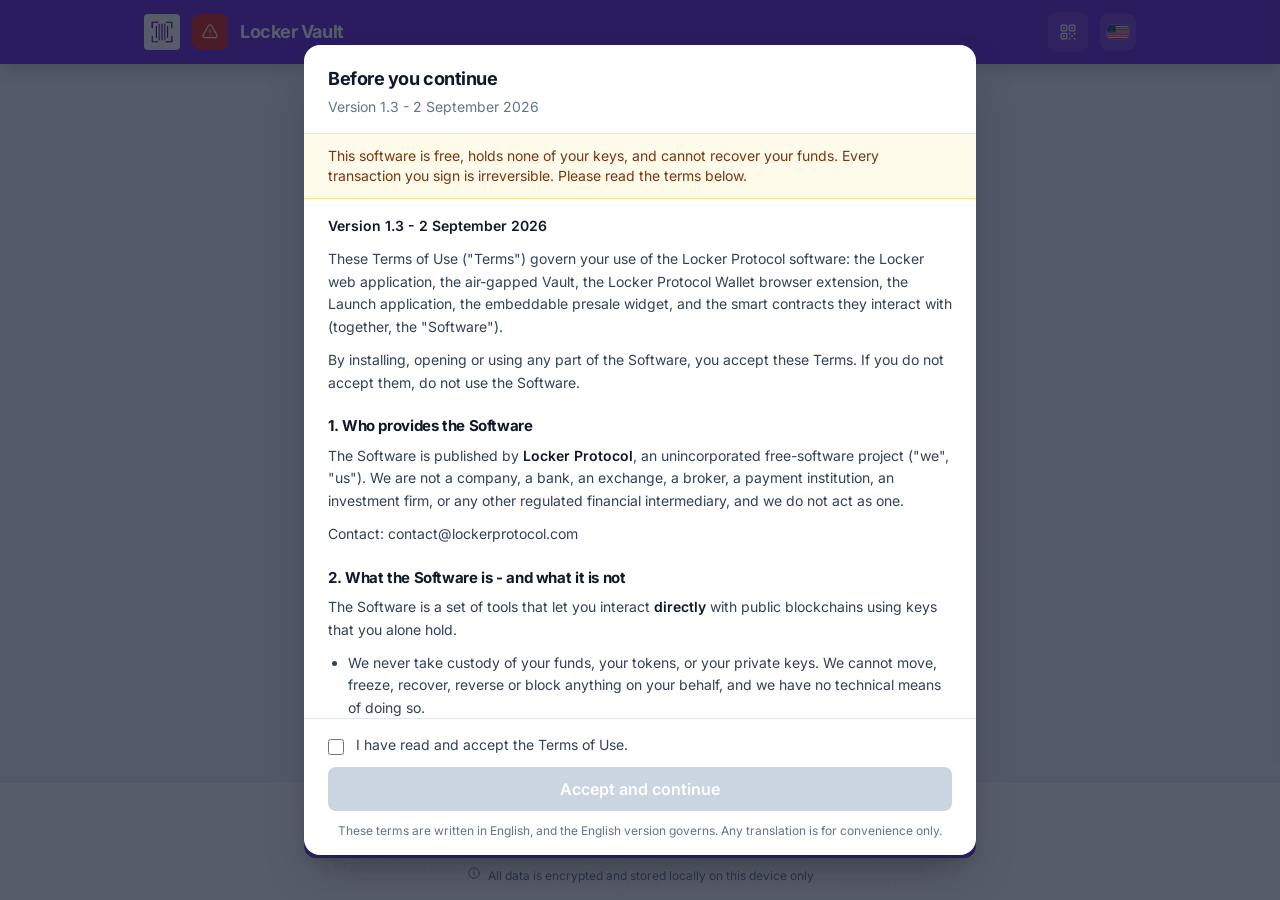
==== index.html @ 210c332b "deploy: PWA wallet air-gapped 2026-09-03 14:52:07" ====
<!doctype html>
<html lang="en">

<head>
  <meta charset="utf-8">
  <!-- Content-Security-Policy (M-12): for a key-holding offline signer the priority is preventing
       any injected/XSS script from exfiltrating secrets. connect-src 'self' blocks all off-origin
       fetch/XHR/WebSocket beaconing; default-src 'self' blocks external script/resource loads.
       ('unsafe-inline' scripts are still permitted for the bundled inline bootstrap shim; tighten
       to nonces/hashes when that shim is externalised.)
       TODO(security): remove 'unsafe-inline' from script-src by externalising the bootstrap shim
       below (window.global/process) and serving a per-build nonce or hash. Residual risk is low
       because connect-src 'self' blocks exfiltration and there is no attacker-controlled innerHTML
       sink; not tightened now to avoid breaking the inline bootstrap. -->
  <meta http-equiv="Content-Security-Policy" content="default-src 'self'; connect-src 'self'; img-src 'self' data:; style-src 'self' 'unsafe-inline'; script-src 'self' 'unsafe-inline'; font-src 'self' data:; object-src 'none'; base-uri 'self'; form-action 'self'; frame-ancestors 'none'">
  <title>Locker Vault - Wallet air-gap ERC-20 | Locker Protocol</title>
  <base href="/">
  <meta name="viewport" content="width=device-width, initial-scale=1">
  <meta name="description" content="Wallet ERC-20 air-gap vault. Sign transactions offline with hardware-grade security. 100% free and open-source PWA. No internet required.">
  <meta name="keywords" content="Locker Protocol, air-gapped wallet, offline signing, PWA, crypto wallet, cold storage, hardware security, open-source, DeFi, Ethereum">
  <meta name="author" content="Locker Protocol">
  <meta name="robots" content="index, follow">
  <link rel="canonical" href="https://lockerprotocol.com/vault">
  <link rel="icon" type="image/x-icon" href="favicon.ico">
  <link rel="manifest" href="manifest.webmanifest">
  <link rel="apple-touch-icon" href="assets/icons/apple-touch-icon.png">
  <meta name="theme-color" content="#7c3aed">
  <meta name="apple-mobile-web-app-capable" content="yes">
  <meta name="apple-mobile-web-app-status-bar-style" content="black-translucent">
  <meta name="apple-mobile-web-app-title" content="Locker Vault">

  <!-- Open Graph / Facebook / Discord / Telegram -->
  <meta property="og:type" content="website">
  <meta property="og:site_name" content="ERC-20 Locker Protocol">
  <meta property="og:title" content="Locker Vault - Wallet air-gap ERC-20 | Locker Protocol">
  <meta property="og:description" content="Sign transactions offline with hardware-grade security. 100% free and open-source air-gapped wallet PWA. No app store needed.">
  <meta property="og:url" content="https://lockerprotocol.com/vault">
  <meta property="og:image" content="https://lockerprotocol.com/vault/assets/image/og-cover.png">
  <meta property="og:image:width" content="1200">
  <meta property="og:image:height" content="630">
  <meta property="og:image:alt" content="Locker Vault - Wallet air-gap ERC-20 | Locker Protocol">
  <meta property="og:locale" content="en_US">

  <!-- Twitter Card -->
  <meta name="twitter:card" content="summary_large_image">
  <meta name="twitter:title" content="Locker Vault - Wallet air-gap ERC-20 | Locker Protocol">
  <meta name="twitter:description" content="Sign transactions offline with hardware-grade security. 100% free and open-source air-gapped wallet PWA. No app store needed.">
  <meta name="twitter:image" content="https://lockerprotocol.com/vault/assets/image/og-cover.png">
  <meta name="twitter:image:alt" content="Locker Vault - Wallet air-gap ERC-20 | Locker Protocol">

  <!-- Structured Data: WebSite (tells Google the site name instead of showing domain) -->
  <script type="application/ld+json">
  {
    "@context": "https://schema.org",
    "@type": "WebSite",
    "name": "ERC-20 Locker Protocol",
    "alternateName": ["Locker Protocol", "Locker", "LockerProtocol"],
    "url": "https://lockerprotocol.com/vault",
    "description": "Wallet ERC-20 air-gap vault. Sign transactions offline with hardware-grade security.",
    "publisher": {
      "@type": "Organization",
      "name": "Locker Protocol",
      "url": "https://lockerprotocol.com/",
      "logo": {
        "@type": "ImageObject",
        "url": "https://lockerprotocol.com/vault/assets/icons/icon-512x512.png"
      }
    }
  }
  </script>

  <style>
    /* Global Splash Screen Pre-Loader CSS */
    .global-splash-screen {
      position: fixed; inset: 0; background: #ffffff;
      display: flex; flex-direction: column; align-items: center; justify-content: center; z-index: 99999;
    }
    .splash-spinner-container {
      position: relative; width: 120px; height: 120px; display: flex; align-items: center; justify-content: center;
    }
    .splash-logo {
      width: 60px; height: auto; position: absolute; z-index: 10;
    }
    .splash-ring {
      position: absolute; width: 100%; height: 100%; border-radius: 50%;
      border: 4px solid #f3f4f6; border-top-color: #7c3aed; border-right-color: #3b82f6;
      animation: variable-spin 2.5s cubic-bezier(0.68, -0.15, 0.265, 1.15) infinite;
    }
    @keyframes variable-spin {
      0% { transform: rotate(0deg); }
      50% { transform: rotate(360deg); animation-timing-function: cubic-bezier(0.25, 0.1, 0.25, 1); }
      100% { transform: rotate(720deg); }
    }
  </style>
<link rel="stylesheet" href="styles-RMABT56U.css"><link rel="modulepreload" href="chunk-TJECETNS.js"><link rel="modulepreload" href="chunk-5MPHXADD.js"><link rel="modulepreload" href="chunk-ZEHXKRI4.js"></head>

<body>
  <script>
    window.global = window;
    window.process = { env: { DEBUG: undefined }, browser: true, version: '' };
  </script>
  <app-root>
    <div class="global-splash-screen" aria-label="Loading Application">
      <div class="splash-spinner-container">
        <!-- Spinning Ring -->
        <div class="splash-ring"></div>
        <!-- Static Logo Center (inline SVG: no request, renders regardless of <base href="/">
             while the app is served under /vault/ - an <img src> here 404s and left a blank splash) -->
        <svg class="splash-logo" xmlns="http://www.w3.org/2000/svg" viewBox="0 0 100 100" aria-label="Locker Logo">
          <path d="M 35 15 H 15 V 35 M 65 15 H 85 V 35 M 35 85 H 15 V 65 M 65 85 H 85 V 65" fill="none" stroke="#1E293B" stroke-width="4" stroke-linecap="round" stroke-linejoin="round"/>
          <path d="M 35 15 H 15 V 35 M 65 15" fill="none" stroke="#9900CC" stroke-width="4" stroke-linecap="round" stroke-linejoin="round"/>
          <path d="M 65 85 H 85 V 65" fill="none" stroke="#9900CC" stroke-width="4" stroke-linecap="round" stroke-linejoin="round"/>
          <path d="M 30 30 V 69" fill="none" stroke="#1E293B" stroke-width="4" stroke-linecap="round"/>
          <path d="M 40 22 V 78" fill="none" stroke="#9900CC" stroke-width="4" stroke-linecap="round"/>
          <path d="M 50 22 V 78" fill="none" stroke="#1E293B" stroke-width="4" stroke-linecap="round"/>
          <path d="M 60 22 V 78" fill="none" stroke="#9900CC" stroke-width="4" stroke-linecap="round"/>
          <path d="M 70 30 V 69" fill="none" stroke="#1E293B" stroke-width="4" stroke-linecap="round"/>
        </svg>
      </div>
    </div>
  </app-root>
  <noscript>Please enable JavaScript to continue using this application.</noscript>
<script src="polyfills-LYREBB6B.js" type="module"></script><script src="main-ZJTQPQLU.js" type="module"></script></body>

</html>
---- styles-RMABT56U.css ----
@font-face{font-family:Inter;font-style:normal;font-display:swap;font-weight:400;src:url("./media/inter-cyrillic-ext-400-normal-6VZLC4H3.woff2") format("woff2"),url("./media/inter-cyrillic-ext-400-normal-FIY4AS7B.woff") format("woff");unicode-range:U+0460-052F,U+1C80-1C8A,U+20B4,U+2DE0-2DFF,U+A640-A69F,U+FE2E-FE2F}@font-face{font-family:Inter;font-style:normal;font-display:swap;font-weight:400;src:url("./media/inter-cyrillic-400-normal-G4TQJ72A.woff2") format("woff2"),url("./media/inter-cyrillic-400-normal-U23O635P.woff") format("woff");unicode-range:U+0301,U+0400-045F,U+0490-0491,U+04B0-04B1,U+2116}@font-face{font-family:Inter;font-style:normal;font-display:swap;font-weight:400;src:url("./media/inter-greek-ext-400-normal-JTQ56XIH.woff2") format("woff2"),url("./media/inter-greek-ext-400-normal-RDW6D2QK.woff") format("woff");unicode-range:U+1F00-1FFF}@font-face{font-family:Inter;font-style:normal;font-display:swap;font-weight:400;src:url("./media/inter-greek-400-normal-24BA4PDP.woff2") format("woff2"),url("./media/inter-greek-400-normal-ZRMMCGZA.woff") format("woff");unicode-range:U+0370-0377,U+037A-037F,U+0384-038A,U+038C,U+038E-03A1,U+03A3-03FF}@font-face{font-family:Inter;font-style:normal;font-display:swap;font-weight:400;src:url("./media/inter-vietnamese-400-normal-3ZH4IT4J.woff2") format("woff2"),url("./media/inter-vietnamese-400-normal-VHOS7L4B.woff") format("woff");unicode-range:U+0102-0103,U+0110-0111,U+0128-0129,U+0168-0169,U+01A0-01A1,U+01AF-01B0,U+0300-0301,U+0303-0304,U+0308-0309,U+0323,U+0329,U+1EA0-1EF9,U+20AB}@font-face{font-family:Inter;font-style:normal;font-display:swap;font-weight:400;src:url("./media/inter-latin-ext-400-normal-GKRFIQRI.woff2") format("woff2"),url("./media/inter-latin-ext-400-normal-J3OKVTXA.woff") format("woff");unicode-range:U+0100-02BA,U+02BD-02C5,U+02C7-02CC,U+02CE-02D7,U+02DD-02FF,U+0304,U+0308,U+0329,U+1D00-1DBF,U+1E00-1E9F,U+1EF2-1EFF,U+2020,U+20A0-20AB,U+20AD-20C0,U+2113,U+2C60-2C7F,U+A720-A7FF}@font-face{font-family:Inter;font-style:normal;font-display:swap;font-weight:400;src:url("./media/inter-latin-400-normal-55WT6UWF.woff2") format("woff2"),url("./media/inter-latin-400-normal-FR5HOXA4.woff") format("woff");unicode-range:U+0000-00FF,U+0131,U+0152-0153,U+02BB-02BC,U+02C6,U+02DA,U+02DC,U+0304,U+0308,U+0329,U+2000-206F,U+20AC,U+2122,U+2191,U+2193,U+2212,U+2215,U+FEFF,U+FFFD}@font-face{font-family:Inter;font-style:normal;font-display:swap;font-weight:500;src:url("./media/inter-cyrillic-ext-500-normal-7YGZWFHX.woff2") format("woff2"),url("./media/inter-cyrillic-ext-500-normal-LJV3DWSQ.woff") format("woff");unicode-range:U+0460-052F,U+1C80-1C8A,U+20B4,U+2DE0-2DFF,U+A640-A69F,U+FE2E-FE2F}@font-face{font-family:Inter;font-style:normal;font-display:swap;font-weight:500;src:url("./media/inter-cyrillic-500-normal-PQK3XKF6.woff2") format("woff2"),url("./media/inter-cyrillic-500-normal-XH4MSKNN.woff") format("woff");unicode-range:U+0301,U+0400-045F,U+0490-0491,U+04B0-04B1,U+2116}@font-face{font-family:Inter;font-style:normal;font-display:swap;font-weight:500;src:url("./media/inter-greek-ext-500-normal-ZPKR4LNJ.woff2") format("woff2"),url("./media/inter-greek-ext-500-normal-PJFKOJVL.woff") format("woff");unicode-range:U+1F00-1FFF}@font-face{font-family:Inter;font-style:normal;font-display:swap;font-weight:500;src:url("./media/inter-greek-500-normal-6QPUHW6Z.woff2") format("woff2"),url("./media/inter-greek-500-normal-3GRTEB6X.woff") format("woff");unicode-range:U+0370-0377,U+037A-037F,U+0384-038A,U+038C,U+038E-03A1,U+03A3-03FF}@font-face{font-family:Inter;font-style:normal;font-display:swap;font-weight:500;src:url("./media/inter-vietnamese-500-normal-PQFGSX3P.woff2") format("woff2"),url("./media/inter-vietnamese-500-normal-UOTTXFJL.woff") format("woff");unicode-range:U+0102-0103,U+0110-0111,U+0128-0129,U+0168-0169,U+01A0-01A1,U+01AF-01B0,U+0300-0301,U+0303-0304,U+0308-0309,U+0323,U+0329,U+1EA0-1EF9,U+20AB}@font-face{font-family:Inter;font-style:normal;font-display:swap;font-weight:500;src:url("./media/inter-latin-ext-500-normal-3G2JDXWM.woff2") format("woff2"),url("./media/inter-latin-ext-500-normal-UGNIJJWL.woff") format("woff");unicode-range:U+0100-02BA,U+02BD-02C5,U+02C7-02CC,U+02CE-02D7,U+02DD-02FF,U+0304,U+0308,U+0329,U+1D00-1DBF,U+1E00-1E9F,U+1EF2-1EFF,U+2020,U+20A0-20AB,U+20AD-20C0,U+2113,U+2C60-2C7F,U+A720-A7FF}@font-face{font-family:Inter;font-style:normal;font-display:swap;font-weight:500;src:url("./media/inter-latin-500-normal-W62DVTXI.woff2") format("woff2"),url("./media/inter-latin-500-normal-ZNGIZ2YB.woff") format("woff");unicode-range:U+0000-00FF,U+0131,U+0152-0153,U+02BB-02BC,U+02C6,U+02DA,U+02DC,U+0304,U+0308,U+0329,U+2000-206F,U+20AC,U+2122,U+2191,U+2193,U+2212,U+2215,U+FEFF,U+FFFD}@font-face{font-family:Inter;font-style:normal;font-display:swap;font-weight:600;src:url("./media/inter-cyrillic-ext-600-normal-66Z4CWZK.woff2") format("woff2"),url("./media/inter-cyrillic-ext-600-normal-5S66ZLPP.woff") format("woff");unicode-range:U+0460-052F,U+1C80-1C8A,U+20B4,U+2DE0-2DFF,U+A640-A69F,U+FE2E-FE2F}@font-face{font-family:Inter;font-style:normal;font-display:swap;font-weight:600;src:url("./media/inter-cyrillic-600-normal-F5BISKXR.woff2") format("woff2"),url("./media/inter-cyrillic-600-normal-YOMHVXBS.woff") format("woff");unicode-range:U+0301,U+0400-045F,U+0490-0491,U+04B0-04B1,U+2116}@font-face{font-family:Inter;font-style:normal;font-display:swap;font-weight:600;src:url("./media/inter-greek-ext-600-normal-D4Z5GF6D.woff2") format("woff2"),url("./media/inter-greek-ext-600-normal-BCNJL3T4.woff") format("woff");unicode-range:U+1F00-1FFF}@font-face{font-family:Inter;font-style:normal;font-display:swap;font-weight:600;src:url("./media/inter-greek-600-normal-ZRJSSN4C.woff2") format("woff2"),url("./media/inter-greek-600-normal-J3AMDQNF.woff") format("woff");unicode-range:U+0370-0377,U+037A-037F,U+0384-038A,U+038C,U+038E-03A1,U+03A3-03FF}@font-face{font-family:Inter;font-style:normal;font-display:swap;font-weight:600;src:url("./media/inter-vietnamese-600-normal-TVIYLGI7.woff2") format("woff2"),url("./media/inter-vietnamese-600-normal-YXHD7S3I.woff") format("woff");unicode-range:U+0102-0103,U+0110-0111,U+0128-0129,U+0168-0169,U+01A0-01A1,U+01AF-01B0,U+0300-0301,U+0303-0304,U+0308-0309,U+0323,U+0329,U+1EA0-1EF9,U+20AB}@font-face{font-family:Inter;font-style:normal;font-display:swap;font-weight:600;src:url("./media/inter-latin-ext-600-normal-HCYHLWH6.woff2") format("woff2"),url("./media/inter-latin-ext-600-normal-JH5KI6RD.woff") format("woff");unicode-range:U+0100-02BA,U+02BD-02C5,U+02C7-02CC,U+02CE-02D7,U+02DD-02FF,U+0304,U+0308,U+0329,U+1D00-1DBF,U+1E00-1E9F,U+1EF2-1EFF,U+2020,U+20A0-20AB,U+20AD-20C0,U+2113,U+2C60-2C7F,U+A720-A7FF}@font-face{font-family:Inter;font-style:normal;font-display:swap;font-weight:600;src:url("./media/inter-latin-600-normal-R6Y2SZCR.woff2") format("woff2"),url("./media/inter-latin-600-normal-ZYHV6QZT.woff") format("woff");unicode-range:U+0000-00FF,U+0131,U+0152-0153,U+02BB-02BC,U+02C6,U+02DA,U+02DC,U+0304,U+0308,U+0329,U+2000-206F,U+20AC,U+2122,U+2191,U+2193,U+2212,U+2215,U+FEFF,U+FFFD}@font-face{font-family:Inter;font-style:normal;font-display:swap;font-weight:700;src:url("./media/inter-cyrillic-ext-700-normal-OS2RNUST.woff2") format("woff2"),url("./media/inter-cyrillic-ext-700-normal-JNACFJVQ.woff") format("woff");unicode-range:U+0460-052F,U+1C80-1C8A,U+20B4,U+2DE0-2DFF,U+A640-A69F,U+FE2E-FE2F}@font-face{font-family:Inter;font-style:normal;font-display:swap;font-weight:700;src:url("./media/inter-cyrillic-700-normal-5HS3FXHB.woff2") format("woff2"),url("./media/inter-cyrillic-700-normal-SPV2HQ4Q.woff") format("woff");unicode-range:U+0301,U+0400-045F,U+0490-0491,U+04B0-04B1,U+2116}@font-face{font-family:Inter;font-style:normal;font-display:swap;font-weight:700;src:url("./media/inter-greek-ext-700-normal-QJ6NMGCB.woff2") format("woff2"),url("./media/inter-greek-ext-700-normal-GHYQOXL3.woff") format("woff");unicode-range:U+1F00-1FFF}@font-face{font-family:Inter;font-style:normal;font-display:swap;font-weight:700;src:url("./media/inter-greek-700-normal-S7YO524B.woff2") format("woff2"),url("./media/inter-greek-700-normal-L3DMOWHF.woff") format("woff");unicode-range:U+0370-0377,U+037A-037F,U+0384-038A,U+038C,U+038E-03A1,U+03A3-03FF}@font-face{font-family:Inter;font-style:normal;font-display:swap;font-weight:700;src:url("./media/inter-vietnamese-700-normal-7LYSQCP6.woff2") format("woff2"),url("./media/inter-vietnamese-700-normal-XRULDGKE.woff") format("woff");unicode-range:U+0102-0103,U+0110-0111,U+0128-0129,U+0168-0169,U+01A0-01A1,U+01AF-01B0,U+0300-0301,U+0303-0304,U+0308-0309,U+0323,U+0329,U+1EA0-1EF9,U+20AB}@font-face{font-family:Inter;font-style:normal;font-display:swap;font-weight:700;src:url("./media/inter-latin-ext-700-normal-WY62UGW6.woff2") format("woff2"),url("./media/inter-latin-ext-700-normal-SNJUWUAD.woff") format("woff");unicode-range:U+0100-02BA,U+02BD-02C5,U+02C7-02CC,U+02CE-02D7,U+02DD-02FF,U+0304,U+0308,U+0329,U+1D00-1DBF,U+1E00-1E9F,U+1EF2-1EFF,U+2020,U+20A0-20AB,U+20AD-20C0,U+2113,U+2C60-2C7F,U+A720-A7FF}@font-face{font-family:Inter;font-style:normal;font-display:swap;font-weight:700;src:url("./media/inter-latin-700-normal-SU5XVJMF.woff2") format("woff2"),url("./media/inter-latin-700-normal-TQQ5JXGD.woff") format("woff");unicode-range:U+0000-00FF,U+0131,U+0152-0153,U+02BB-02BC,U+02C6,U+02DA,U+02DC,U+0304,U+0308,U+0329,U+2000-206F,U+20AC,U+2122,U+2191,U+2193,U+2212,U+2215,U+FEFF,U+FFFD}*,:before,:after{--tw-border-spacing-x: 0;--tw-border-spacing-y: 0;--tw-translate-x: 0;--tw-translate-y: 0;--tw-rotate: 0;--tw-skew-x: 0;--tw-skew-y: 0;--tw-scale-x: 1;--tw-scale-y: 1;--tw-pan-x: ;--tw-pan-y: ;--tw-pinch-zoom: ;--tw-scroll-snap-strictness: proximity;--tw-gradient-from-position: ;--tw-gradient-via-position: ;--tw-gradient-to-position: ;--tw-ordinal: ;--tw-slashed-zero: ;--tw-numeric-figure: ;--tw-numeric-spacing: ;--tw-numeric-fraction: ;--tw-ring-inset: ;--tw-ring-offset-width: 0px;--tw-ring-offset-color: #fff;--tw-ring-color: rgb(59 130 246 / .5);--tw-ring-offset-shadow: 0 0 #0000;--tw-ring-shadow: 0 0 #0000;--tw-shadow: 0 0 #0000;--tw-shadow-colored: 0 0 #0000;--tw-blur: ;--tw-brightness: ;--tw-contrast: ;--tw-grayscale: ;--tw-hue-rotate: ;--tw-invert: ;--tw-saturate: ;--tw-sepia: ;--tw-drop-shadow: ;--tw-backdrop-blur: ;--tw-backdrop-brightness: ;--tw-backdrop-contrast: ;--tw-backdrop-grayscale: ;--tw-backdrop-hue-rotate: ;--tw-backdrop-invert: ;--tw-backdrop-opacity: ;--tw-backdrop-saturate: ;--tw-backdrop-sepia: ;--tw-contain-size: ;--tw-contain-layout: ;--tw-contain-paint: ;--tw-contain-style: }::backdrop{--tw-border-spacing-x: 0;--tw-border-spacing-y: 0;--tw-translate-x: 0;--tw-translate-y: 0;--tw-rotate: 0;--tw-skew-x: 0;--tw-skew-y: 0;--tw-scale-x: 1;--tw-scale-y: 1;--tw-pan-x: ;--tw-pan-y: ;--tw-pinch-zoom: ;--tw-scroll-snap-strictness: proximity;--tw-gradient-from-position: ;--tw-gradient-via-position: ;--tw-gradient-to-position: ;--tw-ordinal: ;--tw-slashed-zero: ;--tw-numeric-figure: ;--tw-numeric-spacing: ;--tw-numeric-fraction: ;--tw-ring-inset: ;--tw-ring-offset-width: 0px;--tw-ring-offset-color: #fff;--tw-ring-color: rgb(59 130 246 / .5);--tw-ring-offset-shadow: 0 0 #0000;--tw-ring-shadow: 0 0 #0000;--tw-shadow: 0 0 #0000;--tw-shadow-colored: 0 0 #0000;--tw-blur: ;--tw-brightness: ;--tw-contrast: ;--tw-grayscale: ;--tw-hue-rotate: ;--tw-invert: ;--tw-saturate: ;--tw-sepia: ;--tw-drop-shadow: ;--tw-backdrop-blur: ;--tw-backdrop-brightness: ;--tw-backdrop-contrast: ;--tw-backdrop-grayscale: ;--tw-backdrop-hue-rotate: ;--tw-backdrop-invert: ;--tw-backdrop-opacity: ;--tw-backdrop-saturate: ;--tw-backdrop-sepia: ;--tw-contain-size: ;--tw-contain-layout: ;--tw-contain-paint: ;--tw-contain-style: }*,:before,:after{box-sizing:border-box;border-width:0;border-style:solid;border-color:#e2e8f0}:before,:after{--tw-content: ""}html,:host{line-height:1.5;-webkit-text-size-adjust:100%;-moz-tab-size:4;tab-size:4;font-family:Inter,system-ui,sans-serif;font-feature-settings:normal;font-variation-settings:normal;-webkit-tap-highlight-color:transparent}body{margin:0;line-height:inherit}hr{height:0;color:inherit;border-top-width:1px}abbr:where([title]){text-decoration:underline dotted}h1,h2,h3,h4,h5,h6{font-size:inherit;font-weight:inherit}a{color:inherit;text-decoration:inherit}b,strong{font-weight:bolder}code,kbd,samp,pre{font-family:ui-monospace,SFMono-Regular,Menlo,Monaco,Consolas,Liberation Mono,Courier New,monospace;font-feature-settings:normal;font-variation-settings:normal;font-size:1em}small{font-size:80%}sub,sup{font-size:75%;line-height:0;position:relative;vertical-align:baseline}sub{bottom:-.25em}sup{top:-.5em}table{text-indent:0;border-color:inherit;border-collapse:collapse}button,input,optgroup,select,textarea{font-family:inherit;font-feature-settings:inherit;font-variation-settings:inherit;font-size:100%;font-weight:inherit;line-height:inherit;letter-spacing:inherit;color:inherit;margin:0;padding:0}button,select{text-transform:none}button,input:where([type=button]),input:where([type=reset]),input:where([type=submit]){-webkit-appearance:button;background-color:transparent;background-image:none}:-moz-focusring{outline:auto}:-moz-ui-invalid{box-shadow:none}progress{vertical-align:baseline}::-webkit-inner-spin-button,::-webkit-outer-spin-button{height:auto}[type=search]{-webkit-appearance:textfield;outline-offset:-2px}::-webkit-search-decoration{-webkit-appearance:none}::-webkit-file-upload-button{-webkit-appearance:button;font:inherit}summary{display:list-item}blockquote,dl,dd,h1,h2,h3,h4,h5,h6,hr,figure,p,pre{margin:0}fieldset{margin:0;padding:0}legend{padding:0}ol,ul,menu{list-style:none;margin:0;padding:0}dialog{padding:0}textarea{resize:vertical}input::placeholder,textarea::placeholder{opacity:1;color:#94a3b8}button,[role=button]{cursor:pointer}:disabled{cursor:default}img,svg,video,canvas,audio,iframe,embed,object{display:block;vertical-align:middle}img,video{max-width:100%;height:auto}[hidden]:where(:not([hidden=until-found])){display:none}html,body{font-family:"Inter",ui-sans-serif,system-ui,sans-serif,Apple Color Emoji,Segoe UI Emoji,Segoe UI Symbol,Noto Color Emoji;background:#f5f3ff;color:#000;-webkit-font-smoothing:antialiased;-moz-osx-font-smoothing:grayscale;min-height:100vh;min-height:100dvh;margin:0;padding:0;overscroll-behavior-y:none;overflow-x:hidden}.app-shell-height{height:100vh;height:100dvh}app-root,app-root>*:not(app-toast-container):not(app-network-warning-banner){display:block;width:100%;background:transparent}h1,h2,h3,h4,h5,h6{font-weight:600;letter-spacing:-.025em;--tw-text-opacity: 1;color:rgb(0 0 0 / var(--tw-text-opacity, 1))}.container{width:100%}@media (min-width: 640px){.container{max-width:640px}}@media (min-width: 768px){.container{max-width:768px}}@media (min-width: 1024px){.container{max-width:1024px}}@media (min-width: 1280px){.container{max-width:1280px}}@media (min-width: 1536px){.container{max-width:1536px}}.card{border-radius:.5rem;border-width:2px;--tw-border-opacity: 1;border-color:rgb(203 213 225 / var(--tw-border-opacity, 1));--tw-bg-opacity: 1;background-color:rgb(255 255 255 / var(--tw-bg-opacity, 1));transition-property:color,background-color,border-color,text-decoration-color,fill,stroke;transition-timing-function:cubic-bezier(.4,0,.2,1);transition-duration:.2s}.card:hover{--tw-border-opacity: 1;border-color:rgb(96 165 250 / var(--tw-border-opacity, 1))}.sr-only{position:absolute;width:1px;height:1px;padding:0;margin:-1px;overflow:hidden;clip:rect(0,0,0,0);white-space:nowrap;border-width:0}.pointer-events-none{pointer-events:none}.visible{visibility:visible}.invisible{visibility:hidden}.collapse{visibility:collapse}.static{position:static}.fixed{position:fixed}.absolute{position:absolute}.relative{position:relative}.inset-0{inset:0}.-top-12{top:-3rem}.bottom-0{bottom:0}.bottom-24{bottom:6rem}.bottom-6{bottom:1.5rem}.left-0{left:0}.left-1\/2{left:50%}.left-4{left:1rem}.right-0{right:0}.right-3{right:.75rem}.right-4{right:1rem}.right-6{right:1.5rem}.top-0{top:0}.top-1\/2{top:50%}.top-14{top:3.5rem}.top-4{top:1rem}.top-full{top:100%}.isolate{isolation:isolate}.z-10{z-index:10}.z-40{z-index:40}.z-50{z-index:50}.z-\[100\]{z-index:100}.z-\[110\]{z-index:110}.col-span-2{grid-column:span 2 / span 2}.-mx-3{margin-left:-.75rem;margin-right:-.75rem}.mx-1{margin-left:.25rem;margin-right:.25rem}.mx-4{margin-left:1rem;margin-right:1rem}.mx-auto{margin-left:auto;margin-right:auto}.my-0\.5{margin-top:.125rem;margin-bottom:.125rem}.-mb-3{margin-bottom:-.75rem}.mb-1{margin-bottom:.25rem}.mb-10{margin-bottom:2.5rem}.mb-2{margin-bottom:.5rem}.mb-3{margin-bottom:.75rem}.mb-4{margin-bottom:1rem}.mb-5{margin-bottom:1.25rem}.mb-6{margin-bottom:1.5rem}.mb-7{margin-bottom:1.75rem}.mb-8{margin-bottom:2rem}.mb-auto{margin-bottom:auto}.ml-1{margin-left:.25rem}.ml-4{margin-left:1rem}.ml-auto{margin-left:auto}.mr-1{margin-right:.25rem}.mr-2{margin-right:.5rem}.mr-3{margin-right:.75rem}.mt-0\.5{margin-top:.125rem}.mt-1{margin-top:.25rem}.mt-1\.5{margin-top:.375rem}.mt-12{margin-top:3rem}.mt-2{margin-top:.5rem}.mt-3{margin-top:.75rem}.mt-4{margin-top:1rem}.mt-6{margin-top:1.5rem}.mt-8{margin-top:2rem}.block{display:block}.inline-block{display:inline-block}.inline{display:inline}.flex{display:flex}.inline-flex{display:inline-flex}.table{display:table}.grid{display:grid}.contents{display:contents}.hidden{display:none}.h-0\.5{height:.125rem}.h-1\.5{height:.375rem}.h-10{height:2.5rem}.h-11{height:2.75rem}.h-12{height:3rem}.h-14{height:3.5rem}.h-16{height:4rem}.h-2{height:.5rem}.h-20{height:5rem}.h-3{height:.75rem}.h-3\.5{height:.875rem}.h-36{height:9rem}.h-4{height:1rem}.h-5{height:1.25rem}.h-6{height:1.5rem}.h-64{height:16rem}.h-7{height:1.75rem}.h-8{height:2rem}.h-9{height:2.25rem}.h-\[100dvh\]{height:100dvh}.h-\[16px\]{height:16px}.h-\[18px\]{height:18px}.h-\[5px\]{height:5px}.h-auto{height:auto}.h-full{height:100%}.h-px{height:1px}.max-h-40{max-height:10rem}.max-h-48{max-height:12rem}.max-h-56{max-height:14rem}.max-h-64{max-height:16rem}.max-h-80{max-height:20rem}.max-h-\[60vh\]{max-height:60vh}.max-h-\[90vh\]{max-height:90vh}.max-h-full{max-height:100%}.min-h-\[100dvh\]{min-height:100dvh}.min-h-\[100px\]{min-height:100px}.min-h-\[60px\]{min-height:60px}.min-h-full{min-height:100%}.min-h-screen{min-height:100vh}.w-10{width:2.5rem}.w-11{width:2.75rem}.w-12{width:3rem}.w-14{width:3.5rem}.w-16{width:4rem}.w-2{width:.5rem}.w-20{width:5rem}.w-28{width:7rem}.w-3\.5{width:.875rem}.w-36{width:9rem}.w-4{width:1rem}.w-5{width:1.25rem}.w-6{width:1.5rem}.w-7{width:1.75rem}.w-8{width:2rem}.w-9{width:2.25rem}.w-\[18px\]{width:18px}.w-auto{width:auto}.w-full{width:100%}.min-w-0{min-width:0px}.max-w-2xl{max-width:42rem}.max-w-3xl{max-width:48rem}.max-w-4xl{max-width:56rem}.max-w-5xl{max-width:64rem}.max-w-\[280px\]{max-width:280px}.max-w-\[95vw\]{max-width:95vw}.max-w-full{max-width:100%}.max-w-lg{max-width:32rem}.max-w-md{max-width:28rem}.max-w-sm{max-width:24rem}.max-w-xl{max-width:36rem}.max-w-xs{max-width:20rem}.flex-1{flex:1 1 0%}.flex-\[2\]{flex:2}.flex-shrink-0,.shrink-0{flex-shrink:0}.flex-grow,.grow{flex-grow:1}.-translate-x-1\/2{--tw-translate-x: -50%;transform:translate(var(--tw-translate-x),var(--tw-translate-y)) rotate(var(--tw-rotate)) skew(var(--tw-skew-x)) skewY(var(--tw-skew-y)) scaleX(var(--tw-scale-x)) scaleY(var(--tw-scale-y))}.-translate-y-1\/2{--tw-translate-y: -50%;transform:translate(var(--tw-translate-x),var(--tw-translate-y)) rotate(var(--tw-rotate)) skew(var(--tw-skew-x)) skewY(var(--tw-skew-y)) scaleX(var(--tw-scale-x)) scaleY(var(--tw-scale-y))}.transform{transform:translate(var(--tw-translate-x),var(--tw-translate-y)) rotate(var(--tw-rotate)) skew(var(--tw-skew-x)) skewY(var(--tw-skew-y)) scaleX(var(--tw-scale-x)) scaleY(var(--tw-scale-y))}@keyframes pulse{50%{opacity:.5}}.animate-pulse{animation:pulse 2s cubic-bezier(.4,0,.6,1) infinite}@keyframes spin{to{transform:rotate(360deg)}}.animate-spin{animation:spin 1s linear infinite}.cursor-pointer{cursor:pointer}.select-none{-webkit-user-select:none;user-select:none}.resize-none{resize:none}.list-inside{list-style-position:inside}.list-disc{list-style-type:disc}.grid-cols-1{grid-template-columns:repeat(1,minmax(0,1fr))}.grid-cols-2{grid-template-columns:repeat(2,minmax(0,1fr))}.grid-cols-4{grid-template-columns:repeat(4,minmax(0,1fr))}.flex-col{flex-direction:column}.flex-wrap{flex-wrap:wrap}.items-start{align-items:flex-start}.items-center{align-items:center}.items-baseline{align-items:baseline}.justify-end{justify-content:flex-end}.justify-center{justify-content:center}.justify-between{justify-content:space-between}.gap-0{gap:0px}.gap-0\.5{gap:.125rem}.gap-1{gap:.25rem}.gap-1\.5{gap:.375rem}.gap-2{gap:.5rem}.gap-3{gap:.75rem}.gap-4{gap:1rem}.gap-x-2{column-gap:.5rem}.gap-x-4{column-gap:1rem}.gap-y-2\.5{row-gap:.625rem}.gap-y-3{row-gap:.75rem}.space-y-0\.5>:not([hidden])~:not([hidden]){--tw-space-y-reverse: 0;margin-top:calc(.125rem * calc(1 - var(--tw-space-y-reverse)));margin-bottom:calc(.125rem * var(--tw-space-y-reverse))}.space-y-1>:not([hidden])~:not([hidden]){--tw-space-y-reverse: 0;margin-top:calc(.25rem * calc(1 - var(--tw-space-y-reverse)));margin-bottom:calc(.25rem * var(--tw-space-y-reverse))}.space-y-1\.5>:not([hidden])~:not([hidden]){--tw-space-y-reverse: 0;margin-top:calc(.375rem * calc(1 - var(--tw-space-y-reverse)));margin-bottom:calc(.375rem * var(--tw-space-y-reverse))}.space-y-2>:not([hidden])~:not([hidden]){--tw-space-y-reverse: 0;margin-top:calc(.5rem * calc(1 - var(--tw-space-y-reverse)));margin-bottom:calc(.5rem * var(--tw-space-y-reverse))}.space-y-3>:not([hidden])~:not([hidden]){--tw-space-y-reverse: 0;margin-top:calc(.75rem * calc(1 - var(--tw-space-y-reverse)));margin-bottom:calc(.75rem * var(--tw-space-y-reverse))}.space-y-4>:not([hidden])~:not([hidden]){--tw-space-y-reverse: 0;margin-top:calc(1rem * calc(1 - var(--tw-space-y-reverse)));margin-bottom:calc(1rem * var(--tw-space-y-reverse))}.space-y-5>:not([hidden])~:not([hidden]){--tw-space-y-reverse: 0;margin-top:calc(1.25rem * calc(1 - var(--tw-space-y-reverse)));margin-bottom:calc(1.25rem * var(--tw-space-y-reverse))}.space-y-6>:not([hidden])~:not([hidden]){--tw-space-y-reverse: 0;margin-top:calc(1.5rem * calc(1 - var(--tw-space-y-reverse)));margin-bottom:calc(1.5rem * var(--tw-space-y-reverse))}.divide-y>:not([hidden])~:not([hidden]){--tw-divide-y-reverse: 0;border-top-width:calc(1px * calc(1 - var(--tw-divide-y-reverse)));border-bottom-width:calc(1px * var(--tw-divide-y-reverse))}.divide-gray-100>:not([hidden])~:not([hidden]){--tw-divide-opacity: 1;border-color:rgb(241 245 249 / var(--tw-divide-opacity, 1))}.self-start{align-self:flex-start}.self-stretch{align-self:stretch}.overflow-auto{overflow:auto}.overflow-hidden{overflow:hidden}.overflow-x-auto{overflow-x:auto}.overflow-y-auto{overflow-y:auto}.truncate{overflow:hidden;text-overflow:ellipsis;white-space:nowrap}.whitespace-nowrap{white-space:nowrap}.whitespace-pre-wrap{white-space:pre-wrap}.break-words{overflow-wrap:break-word}.break-all{word-break:break-all}.rounded{border-radius:.25rem}.rounded-2xl{border-radius:1rem}.rounded-3xl{border-radius:1.5rem}.rounded-full{border-radius:9999px}.rounded-lg{border-radius:.5rem}.rounded-md{border-radius:.375rem}.rounded-xl{border-radius:.75rem}.rounded-t-2xl{border-top-left-radius:1rem;border-top-right-radius:1rem}.border{border-width:1px}.border-2{border-width:2px}.border-4{border-width:4px}.border-b{border-bottom-width:1px}.border-b-2{border-bottom-width:2px}.border-l-2{border-left-width:2px}.border-l-4{border-left-width:4px}.border-t{border-top-width:1px}.border-dashed{border-style:dashed}.border-amber-200{--tw-border-opacity: 1;border-color:rgb(253 230 138 / var(--tw-border-opacity, 1))}.border-amber-300{--tw-border-opacity: 1;border-color:rgb(252 211 77 / var(--tw-border-opacity, 1))}.border-amber-400{--tw-border-opacity: 1;border-color:rgb(251 191 36 / var(--tw-border-opacity, 1))}.border-amber-500{--tw-border-opacity: 1;border-color:rgb(245 158 11 / var(--tw-border-opacity, 1))}.border-blue-200{--tw-border-opacity: 1;border-color:rgb(191 219 254 / var(--tw-border-opacity, 1))}.border-blue-500{--tw-border-opacity: 1;border-color:rgb(59 130 246 / var(--tw-border-opacity, 1))}.border-emerald-300{--tw-border-opacity: 1;border-color:rgb(110 231 183 / var(--tw-border-opacity, 1))}.border-gray-100{--tw-border-opacity: 1;border-color:rgb(241 245 249 / var(--tw-border-opacity, 1))}.border-gray-200{--tw-border-opacity: 1;border-color:rgb(226 232 240 / var(--tw-border-opacity, 1))}.border-gray-300{--tw-border-opacity: 1;border-color:rgb(203 213 225 / var(--tw-border-opacity, 1))}.border-gray-400{--tw-border-opacity: 1;border-color:rgb(148 163 184 / var(--tw-border-opacity, 1))}.border-gray-50{--tw-border-opacity: 1;border-color:rgb(248 250 252 / var(--tw-border-opacity, 1))}.border-gray-500{--tw-border-opacity: 1;border-color:rgb(100 116 139 / var(--tw-border-opacity, 1))}.border-gray-700{--tw-border-opacity: 1;border-color:rgb(51 65 85 / var(--tw-border-opacity, 1))}.border-green-200{--tw-border-opacity: 1;border-color:rgb(187 247 208 / var(--tw-border-opacity, 1))}.border-green-300{--tw-border-opacity: 1;border-color:rgb(134 239 172 / var(--tw-border-opacity, 1))}.border-green-500{--tw-border-opacity: 1;border-color:rgb(34 197 94 / var(--tw-border-opacity, 1))}.border-orange-400{--tw-border-opacity: 1;border-color:rgb(251 146 60 / var(--tw-border-opacity, 1))}.border-red-100{--tw-border-opacity: 1;border-color:rgb(254 226 226 / var(--tw-border-opacity, 1))}.border-red-200{--tw-border-opacity: 1;border-color:rgb(254 202 202 / var(--tw-border-opacity, 1))}.border-red-300{--tw-border-opacity: 1;border-color:rgb(252 165 165 / var(--tw-border-opacity, 1))}.border-red-400{--tw-border-opacity: 1;border-color:rgb(248 113 113 / var(--tw-border-opacity, 1))}.border-red-500{--tw-border-opacity: 1;border-color:rgb(239 68 68 / var(--tw-border-opacity, 1))}.border-red-500\/50{border-color:#ef444480}.border-red-600{--tw-border-opacity: 1;border-color:rgb(220 38 38 / var(--tw-border-opacity, 1))}.border-sky-300{--tw-border-opacity: 1;border-color:rgb(125 211 252 / var(--tw-border-opacity, 1))}.border-violet-100{--tw-border-opacity: 1;border-color:rgb(237 233 254 / var(--tw-border-opacity, 1))}.border-violet-200{--tw-border-opacity: 1;border-color:rgb(221 214 254 / var(--tw-border-opacity, 1))}.border-violet-300{--tw-border-opacity: 1;border-color:rgb(196 181 253 / var(--tw-border-opacity, 1))}.border-violet-400{--tw-border-opacity: 1;border-color:rgb(167 139 250 / var(--tw-border-opacity, 1))}.border-violet-500{--tw-border-opacity: 1;border-color:rgb(139 92 246 / var(--tw-border-opacity, 1))}.border-violet-600{--tw-border-opacity: 1;border-color:rgb(124 58 237 / var(--tw-border-opacity, 1))}.border-white{--tw-border-opacity: 1;border-color:rgb(255 255 255 / var(--tw-border-opacity, 1))}.border-white\/20{border-color:#fff3}.border-yellow-200{--tw-border-opacity: 1;border-color:rgb(254 240 138 / var(--tw-border-opacity, 1))}.border-yellow-300{--tw-border-opacity: 1;border-color:rgb(253 224 71 / var(--tw-border-opacity, 1))}.border-yellow-400{--tw-border-opacity: 1;border-color:rgb(250 204 21 / var(--tw-border-opacity, 1))}.border-yellow-500\/30{border-color:#eab3084d}.border-t-violet-600{--tw-border-opacity: 1;border-top-color:rgb(124 58 237 / var(--tw-border-opacity, 1))}.border-opacity-30{--tw-border-opacity: .3}.bg-amber-100{--tw-bg-opacity: 1;background-color:rgb(254 243 199 / var(--tw-bg-opacity, 1))}.bg-amber-50{--tw-bg-opacity: 1;background-color:rgb(255 251 235 / var(--tw-bg-opacity, 1))}.bg-amber-500{--tw-bg-opacity: 1;background-color:rgb(245 158 11 / var(--tw-bg-opacity, 1))}.bg-amber-600{--tw-bg-opacity: 1;background-color:rgb(217 119 6 / var(--tw-bg-opacity, 1))}.bg-amber-900{--tw-bg-opacity: 1;background-color:rgb(120 53 15 / var(--tw-bg-opacity, 1))}.bg-black{--tw-bg-opacity: 1;background-color:rgb(0 0 0 / var(--tw-bg-opacity, 1))}.bg-black\/40{background-color:#0006}.bg-black\/50{background-color:#00000080}.bg-black\/75{background-color:#000000bf}.bg-black\/80{background-color:#000c}.bg-black\/90{background-color:#000000e6}.bg-blue-100{--tw-bg-opacity: 1;background-color:rgb(219 234 254 / var(--tw-bg-opacity, 1))}.bg-blue-400{--tw-bg-opacity: 1;background-color:rgb(96 165 250 / var(--tw-bg-opacity, 1))}.bg-blue-50{--tw-bg-opacity: 1;background-color:rgb(239 246 255 / var(--tw-bg-opacity, 1))}.bg-blue-500{--tw-bg-opacity: 1;background-color:rgb(59 130 246 / var(--tw-bg-opacity, 1))}.bg-blue-600{--tw-bg-opacity: 1;background-color:rgb(37 99 235 / var(--tw-bg-opacity, 1))}.bg-emerald-400{--tw-bg-opacity: 1;background-color:rgb(52 211 153 / var(--tw-bg-opacity, 1))}.bg-emerald-50{--tw-bg-opacity: 1;background-color:rgb(236 253 245 / var(--tw-bg-opacity, 1))}.bg-emerald-500{--tw-bg-opacity: 1;background-color:rgb(16 185 129 / var(--tw-bg-opacity, 1))}.bg-gray-100{--tw-bg-opacity: 1;background-color:rgb(241 245 249 / var(--tw-bg-opacity, 1))}.bg-gray-200{--tw-bg-opacity: 1;background-color:rgb(226 232 240 / var(--tw-bg-opacity, 1))}.bg-gray-300{--tw-bg-opacity: 1;background-color:rgb(203 213 225 / var(--tw-bg-opacity, 1))}.bg-gray-50{--tw-bg-opacity: 1;background-color:rgb(248 250 252 / var(--tw-bg-opacity, 1))}.bg-gray-50\/60{background-color:#f8fafc99}.bg-gray-500{--tw-bg-opacity: 1;background-color:rgb(100 116 139 / var(--tw-bg-opacity, 1))}.bg-gray-600{--tw-bg-opacity: 1;background-color:rgb(71 85 105 / var(--tw-bg-opacity, 1))}.bg-gray-700{--tw-bg-opacity: 1;background-color:rgb(51 65 85 / var(--tw-bg-opacity, 1))}.bg-gray-800{--tw-bg-opacity: 1;background-color:rgb(30 41 59 / var(--tw-bg-opacity, 1))}.bg-gray-800\/50{background-color:#1e293b80}.bg-gray-900{--tw-bg-opacity: 1;background-color:rgb(15 23 42 / var(--tw-bg-opacity, 1))}.bg-gray-900\/40{background-color:#0f172a66}.bg-gray-900\/70{background-color:#0f172ab3}.bg-green-100{--tw-bg-opacity: 1;background-color:rgb(220 252 231 / var(--tw-bg-opacity, 1))}.bg-green-50{--tw-bg-opacity: 1;background-color:rgb(240 253 244 / var(--tw-bg-opacity, 1))}.bg-green-500{--tw-bg-opacity: 1;background-color:rgb(34 197 94 / var(--tw-bg-opacity, 1))}.bg-green-600{--tw-bg-opacity: 1;background-color:rgb(22 163 74 / var(--tw-bg-opacity, 1))}.bg-indigo-500{--tw-bg-opacity: 1;background-color:rgb(99 102 241 / var(--tw-bg-opacity, 1))}.bg-orange-50{--tw-bg-opacity: 1;background-color:rgb(255 247 237 / var(--tw-bg-opacity, 1))}.bg-orange-500{--tw-bg-opacity: 1;background-color:rgb(249 115 22 / var(--tw-bg-opacity, 1))}.bg-purple-100{--tw-bg-opacity: 1;background-color:rgb(243 232 255 / var(--tw-bg-opacity, 1))}.bg-purple-500{--tw-bg-opacity: 1;background-color:rgb(168 85 247 / var(--tw-bg-opacity, 1))}.bg-red-100{--tw-bg-opacity: 1;background-color:rgb(254 226 226 / var(--tw-bg-opacity, 1))}.bg-red-50{--tw-bg-opacity: 1;background-color:rgb(254 242 242 / var(--tw-bg-opacity, 1))}.bg-red-500{--tw-bg-opacity: 1;background-color:rgb(239 68 68 / var(--tw-bg-opacity, 1))}.bg-red-500\/10{background-color:#ef44441a}.bg-red-500\/90{background-color:#ef4444e6}.bg-red-600{--tw-bg-opacity: 1;background-color:rgb(220 38 38 / var(--tw-bg-opacity, 1))}.bg-sky-500{--tw-bg-opacity: 1;background-color:rgb(14 165 233 / var(--tw-bg-opacity, 1))}.bg-sky-600{--tw-bg-opacity: 1;background-color:rgb(2 132 199 / var(--tw-bg-opacity, 1))}.bg-slate-500{--tw-bg-opacity: 1;background-color:rgb(100 116 139 / var(--tw-bg-opacity, 1))}.bg-transparent{background-color:transparent}.bg-violet-100{--tw-bg-opacity: 1;background-color:rgb(237 233 254 / var(--tw-bg-opacity, 1))}.bg-violet-400{--tw-bg-opacity: 1;background-color:rgb(167 139 250 / var(--tw-bg-opacity, 1))}.bg-violet-50{--tw-bg-opacity: 1;background-color:rgb(245 243 255 / var(--tw-bg-opacity, 1))}.bg-violet-500{--tw-bg-opacity: 1;background-color:rgb(139 92 246 / var(--tw-bg-opacity, 1))}.bg-violet-600{--tw-bg-opacity: 1;background-color:rgb(124 58 237 / var(--tw-bg-opacity, 1))}.bg-violet-700{--tw-bg-opacity: 1;background-color:rgb(109 40 217 / var(--tw-bg-opacity, 1))}.bg-white{--tw-bg-opacity: 1;background-color:rgb(255 255 255 / var(--tw-bg-opacity, 1))}.bg-white\/10{background-color:#ffffff1a}.bg-white\/15{background-color:#ffffff26}.bg-white\/20{background-color:#fff3}.bg-white\/95{background-color:#fffffff2}.bg-yellow-100{--tw-bg-opacity: 1;background-color:rgb(254 249 195 / var(--tw-bg-opacity, 1))}.bg-yellow-400{--tw-bg-opacity: 1;background-color:rgb(250 204 21 / var(--tw-bg-opacity, 1))}.bg-yellow-50{--tw-bg-opacity: 1;background-color:rgb(254 252 232 / var(--tw-bg-opacity, 1))}.bg-yellow-600{--tw-bg-opacity: 1;background-color:rgb(202 138 4 / var(--tw-bg-opacity, 1))}.bg-opacity-10{--tw-bg-opacity: .1}.bg-opacity-30{--tw-bg-opacity: .3}.bg-opacity-50{--tw-bg-opacity: .5}.bg-opacity-95{--tw-bg-opacity: .95}.object-contain{object-fit:contain}.object-cover{object-fit:cover}.p-1{padding:.25rem}.p-10{padding:2.5rem}.p-2{padding:.5rem}.p-3{padding:.75rem}.p-4{padding:1rem}.p-5{padding:1.25rem}.p-6{padding:1.5rem}.p-8{padding:2rem}.px-1{padding-left:.25rem;padding-right:.25rem}.px-2{padding-left:.5rem;padding-right:.5rem}.px-2\.5{padding-left:.625rem;padding-right:.625rem}.px-3{padding-left:.75rem;padding-right:.75rem}.px-4{padding-left:1rem;padding-right:1rem}.px-5{padding-left:1.25rem;padding-right:1.25rem}.px-6{padding-left:1.5rem;padding-right:1.5rem}.px-8{padding-left:2rem;padding-right:2rem}.py-0\.5{padding-top:.125rem;padding-bottom:.125rem}.py-1{padding-top:.25rem;padding-bottom:.25rem}.py-1\.5{padding-top:.375rem;padding-bottom:.375rem}.py-10{padding-top:2.5rem;padding-bottom:2.5rem}.py-12{padding-top:3rem;padding-bottom:3rem}.py-2{padding-top:.5rem;padding-bottom:.5rem}.py-2\.5{padding-top:.625rem;padding-bottom:.625rem}.py-3{padding-top:.75rem;padding-bottom:.75rem}.py-4{padding-top:1rem;padding-bottom:1rem}.py-6{padding-top:1.5rem;padding-bottom:1.5rem}.py-8{padding-top:2rem;padding-bottom:2rem}.pb-0\.5{padding-bottom:.125rem}.pb-1{padding-bottom:.25rem}.pb-2{padding-bottom:.5rem}.pb-24{padding-bottom:6rem}.pb-28{padding-bottom:7rem}.pb-3{padding-bottom:.75rem}.pb-4{padding-bottom:1rem}.pb-8{padding-bottom:2rem}.pb-\[68px\]{padding-bottom:68px}.pb-\[max\(1rem\,env\(safe-area-inset-bottom\)\)\]{padding-bottom:max(1rem,env(safe-area-inset-bottom))}.pl-3{padding-left:.75rem}.pl-5{padding-left:1.25rem}.pl-6{padding-left:1.5rem}.pl-9{padding-left:2.25rem}.pr-12{padding-right:3rem}.pr-2{padding-right:.5rem}.pr-4{padding-right:1rem}.pt-0{padding-top:0}.pt-1{padding-top:.25rem}.pt-3{padding-top:.75rem}.pt-4{padding-top:1rem}.pt-5{padding-top:1.25rem}.pt-6{padding-top:1.5rem}.pt-\[60px\]{padding-top:60px}.text-left{text-align:left}.text-center{text-align:center}.text-right{text-align:right}.align-text-bottom{vertical-align:text-bottom}.font-mono{font-family:ui-monospace,SFMono-Regular,Menlo,Monaco,Consolas,Liberation Mono,Courier New,monospace}.text-2xl{font-size:1.5rem;line-height:2rem}.text-3xl{font-size:1.875rem;line-height:2.25rem}.text-\[10px\]{font-size:10px}.text-\[11px\]{font-size:11px}.text-\[9px\]{font-size:9px}.text-base{font-size:1rem;line-height:1.5rem}.text-lg{font-size:1.125rem;line-height:1.75rem}.text-sm{font-size:.875rem;line-height:1.25rem}.text-xl{font-size:1.25rem;line-height:1.75rem}.text-xs{font-size:.75rem;line-height:1rem}.font-bold{font-weight:700}.font-medium{font-weight:500}.font-normal{font-weight:400}.font-semibold{font-weight:600}.uppercase{text-transform:uppercase}.lowercase{text-transform:lowercase}.normal-case{text-transform:none}.italic{font-style:italic}.tabular-nums{--tw-numeric-spacing: tabular-nums;font-variant-numeric:var(--tw-ordinal) var(--tw-slashed-zero) var(--tw-numeric-figure) var(--tw-numeric-spacing) var(--tw-numeric-fraction)}.leading-relaxed{line-height:1.625}.leading-snug{line-height:1.375}.leading-tight{line-height:1.25}.tracking-tight{letter-spacing:-.025em}.tracking-wide{letter-spacing:.025em}.tracking-wider{letter-spacing:.05em}.text-amber-100{--tw-text-opacity: 1;color:rgb(254 243 199 / var(--tw-text-opacity, 1))}.text-amber-400{--tw-text-opacity: 1;color:rgb(251 191 36 / var(--tw-text-opacity, 1))}.text-amber-600{--tw-text-opacity: 1;color:rgb(217 119 6 / var(--tw-text-opacity, 1))}.text-amber-700{--tw-text-opacity: 1;color:rgb(180 83 9 / var(--tw-text-opacity, 1))}.text-amber-800{--tw-text-opacity: 1;color:rgb(146 64 14 / var(--tw-text-opacity, 1))}.text-amber-900{--tw-text-opacity: 1;color:rgb(120 53 15 / var(--tw-text-opacity, 1))}.text-black{--tw-text-opacity: 1;color:rgb(0 0 0 / var(--tw-text-opacity, 1))}.text-blue-600{--tw-text-opacity: 1;color:rgb(37 99 235 / var(--tw-text-opacity, 1))}.text-blue-700{--tw-text-opacity: 1;color:rgb(29 78 216 / var(--tw-text-opacity, 1))}.text-blue-800{--tw-text-opacity: 1;color:rgb(30 64 175 / var(--tw-text-opacity, 1))}.text-blue-900{--tw-text-opacity: 1;color:rgb(30 58 138 / var(--tw-text-opacity, 1))}.text-emerald-600{--tw-text-opacity: 1;color:rgb(5 150 105 / var(--tw-text-opacity, 1))}.text-emerald-700{--tw-text-opacity: 1;color:rgb(4 120 87 / var(--tw-text-opacity, 1))}.text-emerald-900{--tw-text-opacity: 1;color:rgb(6 78 59 / var(--tw-text-opacity, 1))}.text-gray-100{--tw-text-opacity: 1;color:rgb(241 245 249 / var(--tw-text-opacity, 1))}.text-gray-300{--tw-text-opacity: 1;color:rgb(203 213 225 / var(--tw-text-opacity, 1))}.text-gray-400{--tw-text-opacity: 1;color:rgb(148 163 184 / var(--tw-text-opacity, 1))}.text-gray-500{--tw-text-opacity: 1;color:rgb(100 116 139 / var(--tw-text-opacity, 1))}.text-gray-600{--tw-text-opacity: 1;color:rgb(71 85 105 / var(--tw-text-opacity, 1))}.text-gray-700{--tw-text-opacity: 1;color:rgb(51 65 85 / var(--tw-text-opacity, 1))}.text-gray-800{--tw-text-opacity: 1;color:rgb(30 41 59 / var(--tw-text-opacity, 1))}.text-gray-900{--tw-text-opacity: 1;color:rgb(15 23 42 / var(--tw-text-opacity, 1))}.text-green-400{--tw-text-opacity: 1;color:rgb(74 222 128 / var(--tw-text-opacity, 1))}.text-green-600{--tw-text-opacity: 1;color:rgb(22 163 74 / var(--tw-text-opacity, 1))}.text-green-700{--tw-text-opacity: 1;color:rgb(21 128 61 / var(--tw-text-opacity, 1))}.text-green-900{--tw-text-opacity: 1;color:rgb(20 83 45 / var(--tw-text-opacity, 1))}.text-orange-500{--tw-text-opacity: 1;color:rgb(249 115 22 / var(--tw-text-opacity, 1))}.text-orange-700{--tw-text-opacity: 1;color:rgb(194 65 12 / var(--tw-text-opacity, 1))}.text-orange-800{--tw-text-opacity: 1;color:rgb(154 52 18 / var(--tw-text-opacity, 1))}.text-orange-900{--tw-text-opacity: 1;color:rgb(124 45 18 / var(--tw-text-opacity, 1))}.text-purple-800{--tw-text-opacity: 1;color:rgb(107 33 168 / var(--tw-text-opacity, 1))}.text-red-300{--tw-text-opacity: 1;color:rgb(252 165 165 / var(--tw-text-opacity, 1))}.text-red-400{--tw-text-opacity: 1;color:rgb(248 113 113 / var(--tw-text-opacity, 1))}.text-red-500{--tw-text-opacity: 1;color:rgb(239 68 68 / var(--tw-text-opacity, 1))}.text-red-600{--tw-text-opacity: 1;color:rgb(220 38 38 / var(--tw-text-opacity, 1))}.text-red-700{--tw-text-opacity: 1;color:rgb(185 28 28 / var(--tw-text-opacity, 1))}.text-red-800{--tw-text-opacity: 1;color:rgb(153 27 27 / var(--tw-text-opacity, 1))}.text-red-900{--tw-text-opacity: 1;color:rgb(127 29 29 / var(--tw-text-opacity, 1))}.text-violet-600{--tw-text-opacity: 1;color:rgb(124 58 237 / var(--tw-text-opacity, 1))}.text-violet-700{--tw-text-opacity: 1;color:rgb(109 40 217 / var(--tw-text-opacity, 1))}.text-violet-800{--tw-text-opacity: 1;color:rgb(91 33 182 / var(--tw-text-opacity, 1))}.text-violet-900{--tw-text-opacity: 1;color:rgb(76 29 149 / var(--tw-text-opacity, 1))}.text-white{--tw-text-opacity: 1;color:rgb(255 255 255 / var(--tw-text-opacity, 1))}.text-yellow-700{--tw-text-opacity: 1;color:rgb(161 98 7 / var(--tw-text-opacity, 1))}.text-yellow-900{--tw-text-opacity: 1;color:rgb(113 63 18 / var(--tw-text-opacity, 1))}.text-yellow-950{--tw-text-opacity: 1;color:rgb(66 32 6 / var(--tw-text-opacity, 1))}.underline{text-decoration-line:underline}.underline-offset-2{text-underline-offset:2px}.placeholder-gray-300::placeholder{--tw-placeholder-opacity: 1;color:rgb(203 213 225 / var(--tw-placeholder-opacity, 1))}.placeholder-gray-400::placeholder{--tw-placeholder-opacity: 1;color:rgb(148 163 184 / var(--tw-placeholder-opacity, 1))}.accent-red-600{accent-color:#dc2626}.opacity-30{opacity:.3}.opacity-40{opacity:.4}.opacity-60{opacity:.6}.opacity-70{opacity:.7}.opacity-75{opacity:.75}.opacity-85{opacity:.85}.opacity-90{opacity:.9}.shadow{--tw-shadow: 0 1px 3px 0 rgb(0 0 0 / .1), 0 1px 2px -1px rgb(0 0 0 / .1);--tw-shadow-colored: 0 1px 3px 0 var(--tw-shadow-color), 0 1px 2px -1px var(--tw-shadow-color);box-shadow:var(--tw-ring-offset-shadow, 0 0 #0000),var(--tw-ring-shadow, 0 0 #0000),var(--tw-shadow)}.shadow-2xl{--tw-shadow: 0 25px 50px -12px rgb(0 0 0 / .25);--tw-shadow-colored: 0 25px 50px -12px var(--tw-shadow-color);box-shadow:var(--tw-ring-offset-shadow, 0 0 #0000),var(--tw-ring-shadow, 0 0 #0000),var(--tw-shadow)}.shadow-lg{--tw-shadow: 0 10px 15px -3px rgb(0 0 0 / .1), 0 4px 6px -4px rgb(0 0 0 / .1);--tw-shadow-colored: 0 10px 15px -3px var(--tw-shadow-color), 0 4px 6px -4px var(--tw-shadow-color);box-shadow:var(--tw-ring-offset-shadow, 0 0 #0000),var(--tw-ring-shadow, 0 0 #0000),var(--tw-shadow)}.shadow-md{--tw-shadow: 0 4px 6px -1px rgb(0 0 0 / .1), 0 2px 4px -2px rgb(0 0 0 / .1);--tw-shadow-colored: 0 4px 6px -1px var(--tw-shadow-color), 0 2px 4px -2px var(--tw-shadow-color);box-shadow:var(--tw-ring-offset-shadow, 0 0 #0000),var(--tw-ring-shadow, 0 0 #0000),var(--tw-shadow)}.shadow-sm{--tw-shadow: 0 1px 2px 0 rgb(0 0 0 / .05);--tw-shadow-colored: 0 1px 2px 0 var(--tw-shadow-color);box-shadow:var(--tw-ring-offset-shadow, 0 0 #0000),var(--tw-ring-shadow, 0 0 #0000),var(--tw-shadow)}.shadow-xl{--tw-shadow: 0 20px 25px -5px rgb(0 0 0 / .1), 0 8px 10px -6px rgb(0 0 0 / .1);--tw-shadow-colored: 0 20px 25px -5px var(--tw-shadow-color), 0 8px 10px -6px var(--tw-shadow-color);box-shadow:var(--tw-ring-offset-shadow, 0 0 #0000),var(--tw-ring-shadow, 0 0 #0000),var(--tw-shadow)}.shadow-violet-300{--tw-shadow-color: #c4b5fd;--tw-shadow: var(--tw-shadow-colored)}.outline-none{outline:2px solid transparent;outline-offset:2px}.ring{--tw-ring-offset-shadow: var(--tw-ring-inset) 0 0 0 var(--tw-ring-offset-width) var(--tw-ring-offset-color);--tw-ring-shadow: var(--tw-ring-inset) 0 0 0 calc(3px + var(--tw-ring-offset-width)) var(--tw-ring-color);box-shadow:var(--tw-ring-offset-shadow),var(--tw-ring-shadow),var(--tw-shadow, 0 0 #0000)}.blur{--tw-blur: blur(8px);filter:var(--tw-blur) var(--tw-brightness) var(--tw-contrast) var(--tw-grayscale) var(--tw-hue-rotate) var(--tw-invert) var(--tw-saturate) var(--tw-sepia) var(--tw-drop-shadow)}.brightness-0{--tw-brightness: brightness(0);filter:var(--tw-blur) var(--tw-brightness) var(--tw-contrast) var(--tw-grayscale) var(--tw-hue-rotate) var(--tw-invert) var(--tw-saturate) var(--tw-sepia) var(--tw-drop-shadow)}.invert{--tw-invert: invert(100%);filter:var(--tw-blur) var(--tw-brightness) var(--tw-contrast) var(--tw-grayscale) var(--tw-hue-rotate) var(--tw-invert) var(--tw-saturate) var(--tw-sepia) var(--tw-drop-shadow)}.sepia{--tw-sepia: sepia(100%);filter:var(--tw-blur) var(--tw-brightness) var(--tw-contrast) var(--tw-grayscale) var(--tw-hue-rotate) var(--tw-invert) var(--tw-saturate) var(--tw-sepia) var(--tw-drop-shadow)}.filter{filter:var(--tw-blur) var(--tw-brightness) var(--tw-contrast) var(--tw-grayscale) var(--tw-hue-rotate) var(--tw-invert) var(--tw-saturate) var(--tw-sepia) var(--tw-drop-shadow)}.backdrop-blur{--tw-backdrop-blur: blur(8px);-webkit-backdrop-filter:var(--tw-backdrop-blur) var(--tw-backdrop-brightness) var(--tw-backdrop-contrast) var(--tw-backdrop-grayscale) var(--tw-backdrop-hue-rotate) var(--tw-backdrop-invert) var(--tw-backdrop-opacity) var(--tw-backdrop-saturate) var(--tw-backdrop-sepia);backdrop-filter:var(--tw-backdrop-blur) var(--tw-backdrop-brightness) var(--tw-backdrop-contrast) var(--tw-backdrop-grayscale) var(--tw-backdrop-hue-rotate) var(--tw-backdrop-invert) var(--tw-backdrop-opacity) var(--tw-backdrop-saturate) var(--tw-backdrop-sepia)}.backdrop-blur-md{--tw-backdrop-blur: blur(12px);-webkit-backdrop-filter:var(--tw-backdrop-blur) var(--tw-backdrop-brightness) var(--tw-backdrop-contrast) var(--tw-backdrop-grayscale) var(--tw-backdrop-hue-rotate) var(--tw-backdrop-invert) var(--tw-backdrop-opacity) var(--tw-backdrop-saturate) var(--tw-backdrop-sepia);backdrop-filter:var(--tw-backdrop-blur) var(--tw-backdrop-brightness) var(--tw-backdrop-contrast) var(--tw-backdrop-grayscale) var(--tw-backdrop-hue-rotate) var(--tw-backdrop-invert) var(--tw-backdrop-opacity) var(--tw-backdrop-saturate) var(--tw-backdrop-sepia)}.backdrop-blur-sm{--tw-backdrop-blur: blur(4px);-webkit-backdrop-filter:var(--tw-backdrop-blur) var(--tw-backdrop-brightness) var(--tw-backdrop-contrast) var(--tw-backdrop-grayscale) var(--tw-backdrop-hue-rotate) var(--tw-backdrop-invert) var(--tw-backdrop-opacity) var(--tw-backdrop-saturate) var(--tw-backdrop-sepia);backdrop-filter:var(--tw-backdrop-blur) var(--tw-backdrop-brightness) var(--tw-backdrop-contrast) var(--tw-backdrop-grayscale) var(--tw-backdrop-hue-rotate) var(--tw-backdrop-invert) var(--tw-backdrop-opacity) var(--tw-backdrop-saturate) var(--tw-backdrop-sepia)}.transition{transition-property:color,background-color,border-color,text-decoration-color,fill,stroke,opacity,box-shadow,transform,filter,backdrop-filter;transition-timing-function:cubic-bezier(.4,0,.2,1);transition-duration:.15s}.transition-all{transition-property:all;transition-timing-function:cubic-bezier(.4,0,.2,1);transition-duration:.15s}.transition-colors{transition-property:color,background-color,border-color,text-decoration-color,fill,stroke;transition-timing-function:cubic-bezier(.4,0,.2,1);transition-duration:.15s}.transition-opacity{transition-property:opacity;transition-timing-function:cubic-bezier(.4,0,.2,1);transition-duration:.15s}.transition-shadow{transition-property:box-shadow;transition-timing-function:cubic-bezier(.4,0,.2,1);transition-duration:.15s}.duration-300{transition-duration:.3s}::-webkit-scrollbar{width:10px;height:10px}::-webkit-scrollbar-track{--tw-bg-opacity: 1;background-color:rgb(241 245 249 / var(--tw-bg-opacity, 1));border-radius:10px}::-webkit-scrollbar-thumb{--tw-bg-opacity: 1;background-color:rgb(203 213 225 / var(--tw-bg-opacity, 1))}::-webkit-scrollbar-thumb:hover{--tw-bg-opacity: 1;background-color:rgb(148 163 184 / var(--tw-bg-opacity, 1))}::-webkit-scrollbar-thumb{border-radius:10px}.dark ::-webkit-scrollbar-track{--tw-bg-opacity: 1;background-color:rgb(15 23 42 / var(--tw-bg-opacity, 1))}.dark ::-webkit-scrollbar-thumb{--tw-bg-opacity: 1;background-color:rgb(51 65 85 / var(--tw-bg-opacity, 1))}.dark ::-webkit-scrollbar-thumb:hover{--tw-bg-opacity: 1;background-color:rgb(71 85 105 / var(--tw-bg-opacity, 1))}@keyframes pulse-glow{0%,to{opacity:1}50%{opacity:.5}}.animate-pulse-glow{animation:pulse-glow 2s cubic-bezier(.4,0,.6,1) infinite}@media (max-width: 640px){body{font-size:.875rem;line-height:1.25rem}h1{font-size:1.5rem;line-height:2rem}h2{font-size:1.25rem;line-height:1.75rem}h3{font-size:1.125rem;line-height:1.75rem}}*:focus-visible{outline-width:2px;outline-offset:2px;outline-color:#8b5cf6}[dir=rtl],[dir=rtl] .text-left{text-align:right}[dir=rtl] .text-right{text-align:left}[dir=rtl] .ml-auto{margin-left:unset;margin-right:auto}[dir=rtl] .mr-auto{margin-right:unset;margin-left:auto}[dir=rtl] .rtl\:flip,[dir=rtl] .rtl-flip{transform:scaleX(-1)}[id^=qr-reader-] video,#ur-reader video{filter:blur(9px);transform:scale(1.08)}.after\:absolute:after{content:var(--tw-content);position:absolute}.after\:left-\[2px\]:after{content:var(--tw-content);left:2px}.after\:top-\[2px\]:after{content:var(--tw-content);top:2px}.after\:h-5:after{content:var(--tw-content);height:1.25rem}.after\:w-5:after{content:var(--tw-content);width:1.25rem}.after\:rounded-full:after{content:var(--tw-content);border-radius:9999px}.after\:border:after{content:var(--tw-content);border-width:1px}.after\:border-gray-300:after{content:var(--tw-content);--tw-border-opacity: 1;border-color:rgb(203 213 225 / var(--tw-border-opacity, 1))}.after\:bg-white:after{content:var(--tw-content);--tw-bg-opacity: 1;background-color:rgb(255 255 255 / var(--tw-bg-opacity, 1))}.after\:transition-all:after{content:var(--tw-content);transition-property:all;transition-timing-function:cubic-bezier(.4,0,.2,1);transition-duration:.15s}.after\:content-\[\'\'\]:after{--tw-content: "";content:var(--tw-content)}.last\:border-0:last-child{border-width:0px}.last\:border-b-0:last-child{border-bottom-width:0px}.focus-within\:border-blue-500:focus-within{--tw-border-opacity: 1;border-color:rgb(59 130 246 / var(--tw-border-opacity, 1))}.hover\:scale-105:hover{--tw-scale-x: 1.05;--tw-scale-y: 1.05;transform:translate(var(--tw-translate-x),var(--tw-translate-y)) rotate(var(--tw-rotate)) skew(var(--tw-skew-x)) skewY(var(--tw-skew-y)) scaleX(var(--tw-scale-x)) scaleY(var(--tw-scale-y))}.hover\:scale-110:hover{--tw-scale-x: 1.1;--tw-scale-y: 1.1;transform:translate(var(--tw-translate-x),var(--tw-translate-y)) rotate(var(--tw-rotate)) skew(var(--tw-skew-x)) skewY(var(--tw-skew-y)) scaleX(var(--tw-scale-x)) scaleY(var(--tw-scale-y))}.hover\:scale-\[1\.02\]:hover{--tw-scale-x: 1.02;--tw-scale-y: 1.02;transform:translate(var(--tw-translate-x),var(--tw-translate-y)) rotate(var(--tw-rotate)) skew(var(--tw-skew-x)) skewY(var(--tw-skew-y)) scaleX(var(--tw-scale-x)) scaleY(var(--tw-scale-y))}.hover\:border-blue-400:hover{--tw-border-opacity: 1;border-color:rgb(96 165 250 / var(--tw-border-opacity, 1))}.hover\:border-gray-300:hover{--tw-border-opacity: 1;border-color:rgb(203 213 225 / var(--tw-border-opacity, 1))}.hover\:border-violet-300:hover{--tw-border-opacity: 1;border-color:rgb(196 181 253 / var(--tw-border-opacity, 1))}.hover\:border-violet-400:hover{--tw-border-opacity: 1;border-color:rgb(167 139 250 / var(--tw-border-opacity, 1))}.hover\:bg-black:hover{--tw-bg-opacity: 1;background-color:rgb(0 0 0 / var(--tw-bg-opacity, 1))}.hover\:bg-black\/60:hover{background-color:#0009}.hover\:bg-blue-200:hover{--tw-bg-opacity: 1;background-color:rgb(191 219 254 / var(--tw-bg-opacity, 1))}.hover\:bg-blue-50:hover{--tw-bg-opacity: 1;background-color:rgb(239 246 255 / var(--tw-bg-opacity, 1))}.hover\:bg-blue-700:hover{--tw-bg-opacity: 1;background-color:rgb(29 78 216 / var(--tw-bg-opacity, 1))}.hover\:bg-gray-100:hover{--tw-bg-opacity: 1;background-color:rgb(241 245 249 / var(--tw-bg-opacity, 1))}.hover\:bg-gray-200:hover{--tw-bg-opacity: 1;background-color:rgb(226 232 240 / var(--tw-bg-opacity, 1))}.hover\:bg-gray-300:hover{--tw-bg-opacity: 1;background-color:rgb(203 213 225 / var(--tw-bg-opacity, 1))}.hover\:bg-gray-50:hover{--tw-bg-opacity: 1;background-color:rgb(248 250 252 / var(--tw-bg-opacity, 1))}.hover\:bg-gray-600:hover{--tw-bg-opacity: 1;background-color:rgb(71 85 105 / var(--tw-bg-opacity, 1))}.hover\:bg-gray-700:hover{--tw-bg-opacity: 1;background-color:rgb(51 65 85 / var(--tw-bg-opacity, 1))}.hover\:bg-green-500:hover{--tw-bg-opacity: 1;background-color:rgb(34 197 94 / var(--tw-bg-opacity, 1))}.hover\:bg-green-700:hover{--tw-bg-opacity: 1;background-color:rgb(21 128 61 / var(--tw-bg-opacity, 1))}.hover\:bg-red-200:hover{--tw-bg-opacity: 1;background-color:rgb(254 202 202 / var(--tw-bg-opacity, 1))}.hover\:bg-red-50:hover{--tw-bg-opacity: 1;background-color:rgb(254 242 242 / var(--tw-bg-opacity, 1))}.hover\:bg-red-500:hover{--tw-bg-opacity: 1;background-color:rgb(239 68 68 / var(--tw-bg-opacity, 1))}.hover\:bg-red-600:hover{--tw-bg-opacity: 1;background-color:rgb(220 38 38 / var(--tw-bg-opacity, 1))}.hover\:bg-red-700:hover{--tw-bg-opacity: 1;background-color:rgb(185 28 28 / var(--tw-bg-opacity, 1))}.hover\:bg-violet-100:hover{--tw-bg-opacity: 1;background-color:rgb(237 233 254 / var(--tw-bg-opacity, 1))}.hover\:bg-violet-200:hover{--tw-bg-opacity: 1;background-color:rgb(221 214 254 / var(--tw-bg-opacity, 1))}.hover\:bg-violet-50:hover{--tw-bg-opacity: 1;background-color:rgb(245 243 255 / var(--tw-bg-opacity, 1))}.hover\:bg-violet-700:hover{--tw-bg-opacity: 1;background-color:rgb(109 40 217 / var(--tw-bg-opacity, 1))}.hover\:bg-white\/10:hover{background-color:#ffffff1a}.hover\:bg-white\/20:hover{background-color:#fff3}.hover\:bg-white\/25:hover{background-color:#ffffff40}.hover\:bg-yellow-500:hover{--tw-bg-opacity: 1;background-color:rgb(234 179 8 / var(--tw-bg-opacity, 1))}.hover\:bg-opacity-20:hover{--tw-bg-opacity: .2}.hover\:text-blue-600:hover{--tw-text-opacity: 1;color:rgb(37 99 235 / var(--tw-text-opacity, 1))}.hover\:text-blue-700:hover{--tw-text-opacity: 1;color:rgb(29 78 216 / var(--tw-text-opacity, 1))}.hover\:text-gray-300:hover{--tw-text-opacity: 1;color:rgb(203 213 225 / var(--tw-text-opacity, 1))}.hover\:text-gray-600:hover{--tw-text-opacity: 1;color:rgb(71 85 105 / var(--tw-text-opacity, 1))}.hover\:text-gray-700:hover{--tw-text-opacity: 1;color:rgb(51 65 85 / var(--tw-text-opacity, 1))}.hover\:text-gray-900:hover{--tw-text-opacity: 1;color:rgb(15 23 42 / var(--tw-text-opacity, 1))}.hover\:text-red-600:hover{--tw-text-opacity: 1;color:rgb(220 38 38 / var(--tw-text-opacity, 1))}.hover\:text-violet-900:hover{--tw-text-opacity: 1;color:rgb(76 29 149 / var(--tw-text-opacity, 1))}.hover\:opacity-90:hover{opacity:.9}.hover\:shadow-lg:hover{--tw-shadow: 0 10px 15px -3px rgb(0 0 0 / .1), 0 4px 6px -4px rgb(0 0 0 / .1);--tw-shadow-colored: 0 10px 15px -3px var(--tw-shadow-color), 0 4px 6px -4px var(--tw-shadow-color);box-shadow:var(--tw-ring-offset-shadow, 0 0 #0000),var(--tw-ring-shadow, 0 0 #0000),var(--tw-shadow)}.hover\:shadow-md:hover{--tw-shadow: 0 4px 6px -1px rgb(0 0 0 / .1), 0 2px 4px -2px rgb(0 0 0 / .1);--tw-shadow-colored: 0 4px 6px -1px var(--tw-shadow-color), 0 2px 4px -2px var(--tw-shadow-color);box-shadow:var(--tw-ring-offset-shadow, 0 0 #0000),var(--tw-ring-shadow, 0 0 #0000),var(--tw-shadow)}.focus\:border-blue-500:focus{--tw-border-opacity: 1;border-color:rgb(59 130 246 / var(--tw-border-opacity, 1))}.focus\:border-violet-500:focus{--tw-border-opacity: 1;border-color:rgb(139 92 246 / var(--tw-border-opacity, 1))}.focus\:outline-none:focus{outline:2px solid transparent;outline-offset:2px}.focus\:ring-1:focus{--tw-ring-offset-shadow: var(--tw-ring-inset) 0 0 0 var(--tw-ring-offset-width) var(--tw-ring-offset-color);--tw-ring-shadow: var(--tw-ring-inset) 0 0 0 calc(1px + var(--tw-ring-offset-width)) var(--tw-ring-color);box-shadow:var(--tw-ring-offset-shadow),var(--tw-ring-shadow),var(--tw-shadow, 0 0 #0000)}.focus\:ring-2:focus{--tw-ring-offset-shadow: var(--tw-ring-inset) 0 0 0 var(--tw-ring-offset-width) var(--tw-ring-offset-color);--tw-ring-shadow: var(--tw-ring-inset) 0 0 0 calc(2px + var(--tw-ring-offset-width)) var(--tw-ring-color);box-shadow:var(--tw-ring-offset-shadow),var(--tw-ring-shadow),var(--tw-shadow, 0 0 #0000)}.focus\:ring-blue-500:focus{--tw-ring-opacity: 1;--tw-ring-color: rgb(59 130 246 / var(--tw-ring-opacity, 1))}.focus\:ring-gray-200:focus{--tw-ring-opacity: 1;--tw-ring-color: rgb(226 232 240 / var(--tw-ring-opacity, 1))}.focus\:ring-red-500:focus{--tw-ring-opacity: 1;--tw-ring-color: rgb(239 68 68 / var(--tw-ring-opacity, 1))}.focus\:ring-violet-500:focus{--tw-ring-opacity: 1;--tw-ring-color: rgb(139 92 246 / var(--tw-ring-opacity, 1))}.focus\:ring-offset-1:focus{--tw-ring-offset-width: 1px}.disabled\:transform-none:disabled{transform:none}.disabled\:cursor-not-allowed:disabled{cursor:not-allowed}.disabled\:bg-gray-300:disabled{--tw-bg-opacity: 1;background-color:rgb(203 213 225 / var(--tw-bg-opacity, 1))}.disabled\:opacity-20:disabled{opacity:.2}.disabled\:opacity-40:disabled{opacity:.4}.disabled\:opacity-50:disabled{opacity:.5}.peer:checked~.peer-checked\:bg-orange-500{--tw-bg-opacity: 1;background-color:rgb(249 115 22 / var(--tw-bg-opacity, 1))}.peer:checked~.peer-checked\:after\:translate-x-full:after{content:var(--tw-content);--tw-translate-x: 100%;transform:translate(var(--tw-translate-x),var(--tw-translate-y)) rotate(var(--tw-rotate)) skew(var(--tw-skew-x)) skewY(var(--tw-skew-y)) scaleX(var(--tw-scale-x)) scaleY(var(--tw-scale-y))}.peer:checked~.peer-checked\:after\:border-white:after{content:var(--tw-content);--tw-border-opacity: 1;border-color:rgb(255 255 255 / var(--tw-border-opacity, 1))}.peer:focus~.peer-focus\:outline-none{outline:2px solid transparent;outline-offset:2px}@media (min-width: 640px){.sm\:mb-0{margin-bottom:0}.sm\:block{display:block}.sm\:inline{display:inline}.sm\:flex{display:flex}.sm\:hidden{display:none}.sm\:h-10{height:2.5rem}.sm\:h-12{height:3rem}.sm\:h-auto{height:auto}.sm\:max-h-full{max-height:100%}.sm\:w-10{width:2.5rem}.sm\:w-12{width:3rem}.sm\:w-auto{width:auto}.sm\:min-w-\[110px\]{min-width:110px}.sm\:max-w-lg{max-width:32rem}.sm\:flex-none{flex:none}.sm\:grid-cols-2{grid-template-columns:repeat(2,minmax(0,1fr))}.sm\:grid-cols-3{grid-template-columns:repeat(3,minmax(0,1fr))}.sm\:flex-row{flex-direction:row}.sm\:items-center{align-items:center}.sm\:justify-start{justify-content:flex-start}.sm\:justify-center{justify-content:center}.sm\:justify-between{justify-content:space-between}.sm\:gap-0{gap:0px}.sm\:gap-3{gap:.75rem}.sm\:gap-4{gap:1rem}.sm\:gap-6{gap:1.5rem}.sm\:self-auto{align-self:auto}.sm\:rounded-xl{border-radius:.75rem}.sm\:border-transparent{border-color:transparent}.sm\:p-3{padding:.75rem}.sm\:p-4{padding:1rem}.sm\:p-5{padding:1.25rem}.sm\:p-6{padding:1.5rem}.sm\:p-8{padding:2rem}.sm\:px-3{padding-left:.75rem;padding-right:.75rem}.sm\:px-4{padding-left:1rem;padding-right:1rem}.sm\:px-5{padding-left:1.25rem;padding-right:1.25rem}.sm\:px-6{padding-left:1.5rem;padding-right:1.5rem}.sm\:pt-0{padding-top:0}.sm\:text-left{text-align:left}.sm\:text-2xl{font-size:1.5rem;line-height:2rem}.sm\:text-3xl{font-size:1.875rem;line-height:2.25rem}.sm\:text-\[10px\]{font-size:10px}.sm\:text-base{font-size:1rem;line-height:1.5rem}.sm\:text-lg{font-size:1.125rem;line-height:1.75rem}.sm\:text-sm{font-size:.875rem;line-height:1.25rem}.sm\:text-xl{font-size:1.25rem;line-height:1.75rem}.sm\:text-xs{font-size:.75rem;line-height:1rem}}@media (min-width: 768px){.md\:max-w-\[85vw\]{max-width:85vw}.md\:grid-cols-3{grid-template-columns:repeat(3,minmax(0,1fr))}.md\:grid-cols-4{grid-template-columns:repeat(4,minmax(0,1fr))}.md\:p-8{padding:2rem}.md\:px-8{padding-left:2rem;padding-right:2rem}}@media (min-width: 1024px){.lg\:grid-cols-2{grid-template-columns:repeat(2,minmax(0,1fr))}}
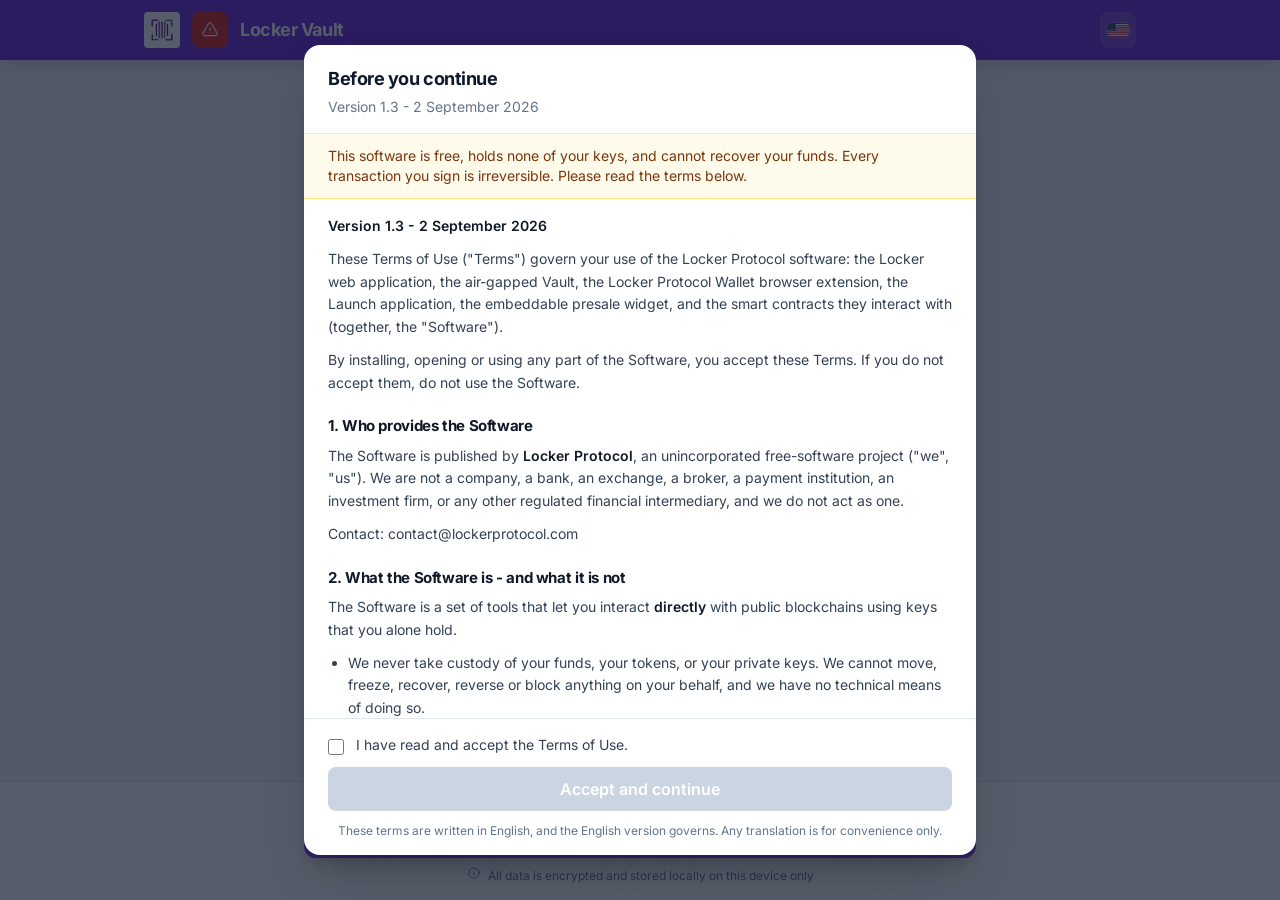
==== commit 154b4335: "deploy: PWA wallet air-gapped 2026-09-17 11:57:39" ====
--- a/index.html
+++ b/index.html
@@ -92,7 +92,7 @@
       100% { transform: rotate(720deg); }
     }
   </style>
-<link rel="stylesheet" href="styles-RMABT56U.css"><link rel="modulepreload" href="chunk-TJECETNS.js"><link rel="modulepreload" href="chunk-5MPHXADD.js"><link rel="modulepreload" href="chunk-ZEHXKRI4.js"></head>
+<link rel="stylesheet" href="styles-TYXS3EMQ.css"><link rel="modulepreload" href="chunk-DJIFGNZ5.js"><link rel="modulepreload" href="chunk-3A7X33C5.js"><link rel="modulepreload" href="chunk-VIVKENZ3.js"><link rel="modulepreload" href="chunk-PNBJGZTF.js"></head>
 
 <body>
   <script>
@@ -120,6 +120,6 @@
     </div>
   </app-root>
   <noscript>Please enable JavaScript to continue using this application.</noscript>
-<script src="polyfills-LYREBB6B.js" type="module"></script><script src="main-ZJTQPQLU.js" type="module"></script></body>
+<script src="polyfills-LYREBB6B.js" type="module"></script><script src="main-2D6UAM3D.js" type="module"></script></body>
 
 </html>
--- a/styles-TYXS3EMQ.css
+++ b/styles-TYXS3EMQ.css
@@ -0,0 +1 @@
+@font-face{font-family:Inter;font-style:normal;font-display:swap;font-weight:400;src:url("./media/inter-cyrillic-ext-400-normal-6VZLC4H3.woff2") format("woff2"),url("./media/inter-cyrillic-ext-400-normal-FIY4AS7B.woff") format("woff");unicode-range:U+0460-052F,U+1C80-1C8A,U+20B4,U+2DE0-2DFF,U+A640-A69F,U+FE2E-FE2F}@font-face{font-family:Inter;font-style:normal;font-display:swap;font-weight:400;src:url("./media/inter-cyrillic-400-normal-G4TQJ72A.woff2") format("woff2"),url("./media/inter-cyrillic-400-normal-U23O635P.woff") format("woff");unicode-range:U+0301,U+0400-045F,U+0490-0491,U+04B0-04B1,U+2116}@font-face{font-family:Inter;font-style:normal;font-display:swap;font-weight:400;src:url("./media/inter-greek-ext-400-normal-JTQ56XIH.woff2") format("woff2"),url("./media/inter-greek-ext-400-normal-RDW6D2QK.woff") format("woff");unicode-range:U+1F00-1FFF}@font-face{font-family:Inter;font-style:normal;font-display:swap;font-weight:400;src:url("./media/inter-greek-400-normal-24BA4PDP.woff2") format("woff2"),url("./media/inter-greek-400-normal-ZRMMCGZA.woff") format("woff");unicode-range:U+0370-0377,U+037A-037F,U+0384-038A,U+038C,U+038E-03A1,U+03A3-03FF}@font-face{font-family:Inter;font-style:normal;font-display:swap;font-weight:400;src:url("./media/inter-vietnamese-400-normal-3ZH4IT4J.woff2") format("woff2"),url("./media/inter-vietnamese-400-normal-VHOS7L4B.woff") format("woff");unicode-range:U+0102-0103,U+0110-0111,U+0128-0129,U+0168-0169,U+01A0-01A1,U+01AF-01B0,U+0300-0301,U+0303-0304,U+0308-0309,U+0323,U+0329,U+1EA0-1EF9,U+20AB}@font-face{font-family:Inter;font-style:normal;font-display:swap;font-weight:400;src:url("./media/inter-latin-ext-400-normal-GKRFIQRI.woff2") format("woff2"),url("./media/inter-latin-ext-400-normal-J3OKVTXA.woff") format("woff");unicode-range:U+0100-02BA,U+02BD-02C5,U+02C7-02CC,U+02CE-02D7,U+02DD-02FF,U+0304,U+0308,U+0329,U+1D00-1DBF,U+1E00-1E9F,U+1EF2-1EFF,U+2020,U+20A0-20AB,U+20AD-20C0,U+2113,U+2C60-2C7F,U+A720-A7FF}@font-face{font-family:Inter;font-style:normal;font-display:swap;font-weight:400;src:url("./media/inter-latin-400-normal-55WT6UWF.woff2") format("woff2"),url("./media/inter-latin-400-normal-FR5HOXA4.woff") format("woff");unicode-range:U+0000-00FF,U+0131,U+0152-0153,U+02BB-02BC,U+02C6,U+02DA,U+02DC,U+0304,U+0308,U+0329,U+2000-206F,U+20AC,U+2122,U+2191,U+2193,U+2212,U+2215,U+FEFF,U+FFFD}@font-face{font-family:Inter;font-style:normal;font-display:swap;font-weight:500;src:url("./media/inter-cyrillic-ext-500-normal-7YGZWFHX.woff2") format("woff2"),url("./media/inter-cyrillic-ext-500-normal-LJV3DWSQ.woff") format("woff");unicode-range:U+0460-052F,U+1C80-1C8A,U+20B4,U+2DE0-2DFF,U+A640-A69F,U+FE2E-FE2F}@font-face{font-family:Inter;font-style:normal;font-display:swap;font-weight:500;src:url("./media/inter-cyrillic-500-normal-PQK3XKF6.woff2") format("woff2"),url("./media/inter-cyrillic-500-normal-XH4MSKNN.woff") format("woff");unicode-range:U+0301,U+0400-045F,U+0490-0491,U+04B0-04B1,U+2116}@font-face{font-family:Inter;font-style:normal;font-display:swap;font-weight:500;src:url("./media/inter-greek-ext-500-normal-ZPKR4LNJ.woff2") format("woff2"),url("./media/inter-greek-ext-500-normal-PJFKOJVL.woff") format("woff");unicode-range:U+1F00-1FFF}@font-face{font-family:Inter;font-style:normal;font-display:swap;font-weight:500;src:url("./media/inter-greek-500-normal-6QPUHW6Z.woff2") format("woff2"),url("./media/inter-greek-500-normal-3GRTEB6X.woff") format("woff");unicode-range:U+0370-0377,U+037A-037F,U+0384-038A,U+038C,U+038E-03A1,U+03A3-03FF}@font-face{font-family:Inter;font-style:normal;font-display:swap;font-weight:500;src:url("./media/inter-vietnamese-500-normal-PQFGSX3P.woff2") format("woff2"),url("./media/inter-vietnamese-500-normal-UOTTXFJL.woff") format("woff");unicode-range:U+0102-0103,U+0110-0111,U+0128-0129,U+0168-0169,U+01A0-01A1,U+01AF-01B0,U+0300-0301,U+0303-0304,U+0308-0309,U+0323,U+0329,U+1EA0-1EF9,U+20AB}@font-face{font-family:Inter;font-style:normal;font-display:swap;font-weight:500;src:url("./media/inter-latin-ext-500-normal-3G2JDXWM.woff2") format("woff2"),url("./media/inter-latin-ext-500-normal-UGNIJJWL.woff") format("woff");unicode-range:U+0100-02BA,U+02BD-02C5,U+02C7-02CC,U+02CE-02D7,U+02DD-02FF,U+0304,U+0308,U+0329,U+1D00-1DBF,U+1E00-1E9F,U+1EF2-1EFF,U+2020,U+20A0-20AB,U+20AD-20C0,U+2113,U+2C60-2C7F,U+A720-A7FF}@font-face{font-family:Inter;font-style:normal;font-display:swap;font-weight:500;src:url("./media/inter-latin-500-normal-W62DVTXI.woff2") format("woff2"),url("./media/inter-latin-500-normal-ZNGIZ2YB.woff") format("woff");unicode-range:U+0000-00FF,U+0131,U+0152-0153,U+02BB-02BC,U+02C6,U+02DA,U+02DC,U+0304,U+0308,U+0329,U+2000-206F,U+20AC,U+2122,U+2191,U+2193,U+2212,U+2215,U+FEFF,U+FFFD}@font-face{font-family:Inter;font-style:normal;font-display:swap;font-weight:600;src:url("./media/inter-cyrillic-ext-600-normal-66Z4CWZK.woff2") format("woff2"),url("./media/inter-cyrillic-ext-600-normal-5S66ZLPP.woff") format("woff");unicode-range:U+0460-052F,U+1C80-1C8A,U+20B4,U+2DE0-2DFF,U+A640-A69F,U+FE2E-FE2F}@font-face{font-family:Inter;font-style:normal;font-display:swap;font-weight:600;src:url("./media/inter-cyrillic-600-normal-F5BISKXR.woff2") format("woff2"),url("./media/inter-cyrillic-600-normal-YOMHVXBS.woff") format("woff");unicode-range:U+0301,U+0400-045F,U+0490-0491,U+04B0-04B1,U+2116}@font-face{font-family:Inter;font-style:normal;font-display:swap;font-weight:600;src:url("./media/inter-greek-ext-600-normal-D4Z5GF6D.woff2") format("woff2"),url("./media/inter-greek-ext-600-normal-BCNJL3T4.woff") format("woff");unicode-range:U+1F00-1FFF}@font-face{font-family:Inter;font-style:normal;font-display:swap;font-weight:600;src:url("./media/inter-greek-600-normal-ZRJSSN4C.woff2") format("woff2"),url("./media/inter-greek-600-normal-J3AMDQNF.woff") format("woff");unicode-range:U+0370-0377,U+037A-037F,U+0384-038A,U+038C,U+038E-03A1,U+03A3-03FF}@font-face{font-family:Inter;font-style:normal;font-display:swap;font-weight:600;src:url("./media/inter-vietnamese-600-normal-TVIYLGI7.woff2") format("woff2"),url("./media/inter-vietnamese-600-normal-YXHD7S3I.woff") format("woff");unicode-range:U+0102-0103,U+0110-0111,U+0128-0129,U+0168-0169,U+01A0-01A1,U+01AF-01B0,U+0300-0301,U+0303-0304,U+0308-0309,U+0323,U+0329,U+1EA0-1EF9,U+20AB}@font-face{font-family:Inter;font-style:normal;font-display:swap;font-weight:600;src:url("./media/inter-latin-ext-600-normal-HCYHLWH6.woff2") format("woff2"),url("./media/inter-latin-ext-600-normal-JH5KI6RD.woff") format("woff");unicode-range:U+0100-02BA,U+02BD-02C5,U+02C7-02CC,U+02CE-02D7,U+02DD-02FF,U+0304,U+0308,U+0329,U+1D00-1DBF,U+1E00-1E9F,U+1EF2-1EFF,U+2020,U+20A0-20AB,U+20AD-20C0,U+2113,U+2C60-2C7F,U+A720-A7FF}@font-face{font-family:Inter;font-style:normal;font-display:swap;font-weight:600;src:url("./media/inter-latin-600-normal-R6Y2SZCR.woff2") format("woff2"),url("./media/inter-latin-600-normal-ZYHV6QZT.woff") format("woff");unicode-range:U+0000-00FF,U+0131,U+0152-0153,U+02BB-02BC,U+02C6,U+02DA,U+02DC,U+0304,U+0308,U+0329,U+2000-206F,U+20AC,U+2122,U+2191,U+2193,U+2212,U+2215,U+FEFF,U+FFFD}@font-face{font-family:Inter;font-style:normal;font-display:swap;font-weight:700;src:url("./media/inter-cyrillic-ext-700-normal-OS2RNUST.woff2") format("woff2"),url("./media/inter-cyrillic-ext-700-normal-JNACFJVQ.woff") format("woff");unicode-range:U+0460-052F,U+1C80-1C8A,U+20B4,U+2DE0-2DFF,U+A640-A69F,U+FE2E-FE2F}@font-face{font-family:Inter;font-style:normal;font-display:swap;font-weight:700;src:url("./media/inter-cyrillic-700-normal-5HS3FXHB.woff2") format("woff2"),url("./media/inter-cyrillic-700-normal-SPV2HQ4Q.woff") format("woff");unicode-range:U+0301,U+0400-045F,U+0490-0491,U+04B0-04B1,U+2116}@font-face{font-family:Inter;font-style:normal;font-display:swap;font-weight:700;src:url("./media/inter-greek-ext-700-normal-QJ6NMGCB.woff2") format("woff2"),url("./media/inter-greek-ext-700-normal-GHYQOXL3.woff") format("woff");unicode-range:U+1F00-1FFF}@font-face{font-family:Inter;font-style:normal;font-display:swap;font-weight:700;src:url("./media/inter-greek-700-normal-S7YO524B.woff2") format("woff2"),url("./media/inter-greek-700-normal-L3DMOWHF.woff") format("woff");unicode-range:U+0370-0377,U+037A-037F,U+0384-038A,U+038C,U+038E-03A1,U+03A3-03FF}@font-face{font-family:Inter;font-style:normal;font-display:swap;font-weight:700;src:url("./media/inter-vietnamese-700-normal-7LYSQCP6.woff2") format("woff2"),url("./media/inter-vietnamese-700-normal-XRULDGKE.woff") format("woff");unicode-range:U+0102-0103,U+0110-0111,U+0128-0129,U+0168-0169,U+01A0-01A1,U+01AF-01B0,U+0300-0301,U+0303-0304,U+0308-0309,U+0323,U+0329,U+1EA0-1EF9,U+20AB}@font-face{font-family:Inter;font-style:normal;font-display:swap;font-weight:700;src:url("./media/inter-latin-ext-700-normal-WY62UGW6.woff2") format("woff2"),url("./media/inter-latin-ext-700-normal-SNJUWUAD.woff") format("woff");unicode-range:U+0100-02BA,U+02BD-02C5,U+02C7-02CC,U+02CE-02D7,U+02DD-02FF,U+0304,U+0308,U+0329,U+1D00-1DBF,U+1E00-1E9F,U+1EF2-1EFF,U+2020,U+20A0-20AB,U+20AD-20C0,U+2113,U+2C60-2C7F,U+A720-A7FF}@font-face{font-family:Inter;font-style:normal;font-display:swap;font-weight:700;src:url("./media/inter-latin-700-normal-SU5XVJMF.woff2") format("woff2"),url("./media/inter-latin-700-normal-TQQ5JXGD.woff") format("woff");unicode-range:U+0000-00FF,U+0131,U+0152-0153,U+02BB-02BC,U+02C6,U+02DA,U+02DC,U+0304,U+0308,U+0329,U+2000-206F,U+20AC,U+2122,U+2191,U+2193,U+2212,U+2215,U+FEFF,U+FFFD}*,:before,:after{--tw-border-spacing-x: 0;--tw-border-spacing-y: 0;--tw-translate-x: 0;--tw-translate-y: 0;--tw-rotate: 0;--tw-skew-x: 0;--tw-skew-y: 0;--tw-scale-x: 1;--tw-scale-y: 1;--tw-pan-x: ;--tw-pan-y: ;--tw-pinch-zoom: ;--tw-scroll-snap-strictness: proximity;--tw-gradient-from-position: ;--tw-gradient-via-position: ;--tw-gradient-to-position: ;--tw-ordinal: ;--tw-slashed-zero: ;--tw-numeric-figure: ;--tw-numeric-spacing: ;--tw-numeric-fraction: ;--tw-ring-inset: ;--tw-ring-offset-width: 0px;--tw-ring-offset-color: #fff;--tw-ring-color: rgb(59 130 246 / .5);--tw-ring-offset-shadow: 0 0 #0000;--tw-ring-shadow: 0 0 #0000;--tw-shadow: 0 0 #0000;--tw-shadow-colored: 0 0 #0000;--tw-blur: ;--tw-brightness: ;--tw-contrast: ;--tw-grayscale: ;--tw-hue-rotate: ;--tw-invert: ;--tw-saturate: ;--tw-sepia: ;--tw-drop-shadow: ;--tw-backdrop-blur: ;--tw-backdrop-brightness: ;--tw-backdrop-contrast: ;--tw-backdrop-grayscale: ;--tw-backdrop-hue-rotate: ;--tw-backdrop-invert: ;--tw-backdrop-opacity: ;--tw-backdrop-saturate: ;--tw-backdrop-sepia: ;--tw-contain-size: ;--tw-contain-layout: ;--tw-contain-paint: ;--tw-contain-style: }::backdrop{--tw-border-spacing-x: 0;--tw-border-spacing-y: 0;--tw-translate-x: 0;--tw-translate-y: 0;--tw-rotate: 0;--tw-skew-x: 0;--tw-skew-y: 0;--tw-scale-x: 1;--tw-scale-y: 1;--tw-pan-x: ;--tw-pan-y: ;--tw-pinch-zoom: ;--tw-scroll-snap-strictness: proximity;--tw-gradient-from-position: ;--tw-gradient-via-position: ;--tw-gradient-to-position: ;--tw-ordinal: ;--tw-slashed-zero: ;--tw-numeric-figure: ;--tw-numeric-spacing: ;--tw-numeric-fraction: ;--tw-ring-inset: ;--tw-ring-offset-width: 0px;--tw-ring-offset-color: #fff;--tw-ring-color: rgb(59 130 246 / .5);--tw-ring-offset-shadow: 0 0 #0000;--tw-ring-shadow: 0 0 #0000;--tw-shadow: 0 0 #0000;--tw-shadow-colored: 0 0 #0000;--tw-blur: ;--tw-brightness: ;--tw-contrast: ;--tw-grayscale: ;--tw-hue-rotate: ;--tw-invert: ;--tw-saturate: ;--tw-sepia: ;--tw-drop-shadow: ;--tw-backdrop-blur: ;--tw-backdrop-brightness: ;--tw-backdrop-contrast: ;--tw-backdrop-grayscale: ;--tw-backdrop-hue-rotate: ;--tw-backdrop-invert: ;--tw-backdrop-opacity: ;--tw-backdrop-saturate: ;--tw-backdrop-sepia: ;--tw-contain-size: ;--tw-contain-layout: ;--tw-contain-paint: ;--tw-contain-style: }*,:before,:after{box-sizing:border-box;border-width:0;border-style:solid;border-color:#e2e8f0}:before,:after{--tw-content: ""}html,:host{line-height:1.5;-webkit-text-size-adjust:100%;-moz-tab-size:4;tab-size:4;font-family:Inter,system-ui,sans-serif;font-feature-settings:normal;font-variation-settings:normal;-webkit-tap-highlight-color:transparent}body{margin:0;line-height:inherit}hr{height:0;color:inherit;border-top-width:1px}abbr:where([title]){text-decoration:underline dotted}h1,h2,h3,h4,h5,h6{font-size:inherit;font-weight:inherit}a{color:inherit;text-decoration:inherit}b,strong{font-weight:bolder}code,kbd,samp,pre{font-family:ui-monospace,SFMono-Regular,Menlo,Monaco,Consolas,Liberation Mono,Courier New,monospace;font-feature-settings:normal;font-variation-settings:normal;font-size:1em}small{font-size:80%}sub,sup{font-size:75%;line-height:0;position:relative;vertical-align:baseline}sub{bottom:-.25em}sup{top:-.5em}table{text-indent:0;border-color:inherit;border-collapse:collapse}button,input,optgroup,select,textarea{font-family:inherit;font-feature-settings:inherit;font-variation-settings:inherit;font-size:100%;font-weight:inherit;line-height:inherit;letter-spacing:inherit;color:inherit;margin:0;padding:0}button,select{text-transform:none}button,input:where([type=button]),input:where([type=reset]),input:where([type=submit]){-webkit-appearance:button;background-color:transparent;background-image:none}:-moz-focusring{outline:auto}:-moz-ui-invalid{box-shadow:none}progress{vertical-align:baseline}::-webkit-inner-spin-button,::-webkit-outer-spin-button{height:auto}[type=search]{-webkit-appearance:textfield;outline-offset:-2px}::-webkit-search-decoration{-webkit-appearance:none}::-webkit-file-upload-button{-webkit-appearance:button;font:inherit}summary{display:list-item}blockquote,dl,dd,h1,h2,h3,h4,h5,h6,hr,figure,p,pre{margin:0}fieldset{margin:0;padding:0}legend{padding:0}ol,ul,menu{list-style:none;margin:0;padding:0}dialog{padding:0}textarea{resize:vertical}input::placeholder,textarea::placeholder{opacity:1;color:#94a3b8}button,[role=button]{cursor:pointer}:disabled{cursor:default}img,svg,video,canvas,audio,iframe,embed,object{display:block;vertical-align:middle}img,video{max-width:100%;height:auto}[hidden]:where(:not([hidden=until-found])){display:none}html,body{font-family:"Inter",ui-sans-serif,system-ui,sans-serif,Apple Color Emoji,Segoe UI Emoji,Segoe UI Symbol,Noto Color Emoji;background:#f5f3ff;color:#000;-webkit-font-smoothing:antialiased;-moz-osx-font-smoothing:grayscale;min-height:100vh;min-height:100dvh;margin:0;padding:0;overscroll-behavior-y:none;overflow-x:hidden}.app-shell-height{height:100vh;height:100dvh}app-root,app-root>*:not(app-toast-container):not(app-network-warning-banner){display:block;width:100%;background:transparent}h1,h2,h3,h4,h5,h6{font-weight:600;letter-spacing:-.025em;--tw-text-opacity: 1;color:rgb(0 0 0 / var(--tw-text-opacity, 1))}.container{width:100%}@media (min-width: 640px){.container{max-width:640px}}@media (min-width: 768px){.container{max-width:768px}}@media (min-width: 1024px){.container{max-width:1024px}}@media (min-width: 1280px){.container{max-width:1280px}}@media (min-width: 1536px){.container{max-width:1536px}}.card{border-radius:.5rem;border-width:2px;--tw-border-opacity: 1;border-color:rgb(203 213 225 / var(--tw-border-opacity, 1));--tw-bg-opacity: 1;background-color:rgb(255 255 255 / var(--tw-bg-opacity, 1));transition-property:color,background-color,border-color,text-decoration-color,fill,stroke;transition-timing-function:cubic-bezier(.4,0,.2,1);transition-duration:.2s}.card:hover{--tw-border-opacity: 1;border-color:rgb(96 165 250 / var(--tw-border-opacity, 1))}.sr-only{position:absolute;width:1px;height:1px;padding:0;margin:-1px;overflow:hidden;clip:rect(0,0,0,0);white-space:nowrap;border-width:0}.pointer-events-none{pointer-events:none}.visible{visibility:visible}.invisible{visibility:hidden}.collapse{visibility:collapse}.static{position:static}.fixed{position:fixed}.absolute{position:absolute}.relative{position:relative}.inset-0{inset:0}.-top-12{top:-3rem}.bottom-0{bottom:0}.bottom-24{bottom:6rem}.bottom-6{bottom:1.5rem}.left-0{left:0}.left-1\/2{left:50%}.left-4{left:1rem}.right-0{right:0}.right-3{right:.75rem}.right-4{right:1rem}.right-6{right:1.5rem}.top-0{top:0}.top-1\/2{top:50%}.top-14{top:3.5rem}.top-4{top:1rem}.top-full{top:100%}.isolate{isolation:isolate}.z-10{z-index:10}.z-40{z-index:40}.z-50{z-index:50}.z-\[100\]{z-index:100}.z-\[110\]{z-index:110}.col-span-2{grid-column:span 2 / span 2}.-mx-3{margin-left:-.75rem;margin-right:-.75rem}.mx-1{margin-left:.25rem;margin-right:.25rem}.mx-4{margin-left:1rem;margin-right:1rem}.mx-auto{margin-left:auto;margin-right:auto}.my-0\.5{margin-top:.125rem;margin-bottom:.125rem}.-mb-3{margin-bottom:-.75rem}.-mt-4{margin-top:-1rem}.mb-1{margin-bottom:.25rem}.mb-10{margin-bottom:2.5rem}.mb-2{margin-bottom:.5rem}.mb-3{margin-bottom:.75rem}.mb-4{margin-bottom:1rem}.mb-5{margin-bottom:1.25rem}.mb-6{margin-bottom:1.5rem}.mb-7{margin-bottom:1.75rem}.mb-8{margin-bottom:2rem}.mb-auto{margin-bottom:auto}.ml-1{margin-left:.25rem}.ml-4{margin-left:1rem}.ml-auto{margin-left:auto}.mr-1{margin-right:.25rem}.mr-2{margin-right:.5rem}.mr-3{margin-right:.75rem}.mt-0\.5{margin-top:.125rem}.mt-1{margin-top:.25rem}.mt-1\.5{margin-top:.375rem}.mt-12{margin-top:3rem}.mt-2{margin-top:.5rem}.mt-3{margin-top:.75rem}.mt-4{margin-top:1rem}.mt-6{margin-top:1.5rem}.mt-8{margin-top:2rem}.block{display:block}.inline-block{display:inline-block}.inline{display:inline}.flex{display:flex}.inline-flex{display:inline-flex}.table{display:table}.grid{display:grid}.contents{display:contents}.hidden{display:none}.h-0\.5{height:.125rem}.h-1\.5{height:.375rem}.h-10{height:2.5rem}.h-11{height:2.75rem}.h-12{height:3rem}.h-14{height:3.5rem}.h-16{height:4rem}.h-2{height:.5rem}.h-20{height:5rem}.h-3{height:.75rem}.h-3\.5{height:.875rem}.h-36{height:9rem}.h-4{height:1rem}.h-5{height:1.25rem}.h-6{height:1.5rem}.h-64{height:16rem}.h-7{height:1.75rem}.h-8{height:2rem}.h-9{height:2.25rem}.h-\[100dvh\]{height:100dvh}.h-\[16px\]{height:16px}.h-\[18px\]{height:18px}.h-\[5px\]{height:5px}.h-auto{height:auto}.h-full{height:100%}.h-px{height:1px}.max-h-40{max-height:10rem}.max-h-48{max-height:12rem}.max-h-56{max-height:14rem}.max-h-64{max-height:16rem}.max-h-80{max-height:20rem}.max-h-\[60vh\]{max-height:60vh}.max-h-\[90vh\]{max-height:90vh}.max-h-full{max-height:100%}.min-h-\[100dvh\]{min-height:100dvh}.min-h-\[100px\]{min-height:100px}.min-h-\[60px\]{min-height:60px}.min-h-full{min-height:100%}.min-h-screen{min-height:100vh}.w-10{width:2.5rem}.w-11{width:2.75rem}.w-12{width:3rem}.w-14{width:3.5rem}.w-16{width:4rem}.w-2{width:.5rem}.w-20{width:5rem}.w-3\.5{width:.875rem}.w-36{width:9rem}.w-4{width:1rem}.w-5{width:1.25rem}.w-56{width:14rem}.w-6{width:1.5rem}.w-7{width:1.75rem}.w-8{width:2rem}.w-9{width:2.25rem}.w-\[18px\]{width:18px}.w-auto{width:auto}.w-full{width:100%}.min-w-0{min-width:0px}.max-w-2xl{max-width:42rem}.max-w-3xl{max-width:48rem}.max-w-4xl{max-width:56rem}.max-w-5xl{max-width:64rem}.max-w-\[280px\]{max-width:280px}.max-w-\[95vw\]{max-width:95vw}.max-w-full{max-width:100%}.max-w-lg{max-width:32rem}.max-w-md{max-width:28rem}.max-w-sm{max-width:24rem}.max-w-xl{max-width:36rem}.max-w-xs{max-width:20rem}.flex-1{flex:1 1 0%}.flex-shrink-0,.shrink-0{flex-shrink:0}.flex-grow,.grow{flex-grow:1}.-translate-x-1\/2{--tw-translate-x: -50%;transform:translate(var(--tw-translate-x),var(--tw-translate-y)) rotate(var(--tw-rotate)) skew(var(--tw-skew-x)) skewY(var(--tw-skew-y)) scaleX(var(--tw-scale-x)) scaleY(var(--tw-scale-y))}.-translate-y-1\/2{--tw-translate-y: -50%;transform:translate(var(--tw-translate-x),var(--tw-translate-y)) rotate(var(--tw-rotate)) skew(var(--tw-skew-x)) skewY(var(--tw-skew-y)) scaleX(var(--tw-scale-x)) scaleY(var(--tw-scale-y))}.transform{transform:translate(var(--tw-translate-x),var(--tw-translate-y)) rotate(var(--tw-rotate)) skew(var(--tw-skew-x)) skewY(var(--tw-skew-y)) scaleX(var(--tw-scale-x)) scaleY(var(--tw-scale-y))}@keyframes pulse{50%{opacity:.5}}.animate-pulse{animation:pulse 2s cubic-bezier(.4,0,.6,1) infinite}@keyframes spin{to{transform:rotate(360deg)}}.animate-spin{animation:spin 1s linear infinite}.cursor-pointer{cursor:pointer}.select-none{-webkit-user-select:none;user-select:none}.resize-none{resize:none}.list-inside{list-style-position:inside}.list-disc{list-style-type:disc}.grid-cols-1{grid-template-columns:repeat(1,minmax(0,1fr))}.grid-cols-2{grid-template-columns:repeat(2,minmax(0,1fr))}.grid-cols-5{grid-template-columns:repeat(5,minmax(0,1fr))}.flex-col{flex-direction:column}.flex-wrap{flex-wrap:wrap}.items-start{align-items:flex-start}.items-end{align-items:flex-end}.items-center{align-items:center}.items-baseline{align-items:baseline}.justify-end{justify-content:flex-end}.justify-center{justify-content:center}.justify-between{justify-content:space-between}.gap-0{gap:0px}.gap-0\.5{gap:.125rem}.gap-1{gap:.25rem}.gap-1\.5{gap:.375rem}.gap-2{gap:.5rem}.gap-3{gap:.75rem}.gap-4{gap:1rem}.gap-x-2{column-gap:.5rem}.gap-x-4{column-gap:1rem}.gap-y-2\.5{row-gap:.625rem}.gap-y-3{row-gap:.75rem}.-space-x-1\.5>:not([hidden])~:not([hidden]){--tw-space-x-reverse: 0;margin-right:calc(-.375rem * var(--tw-space-x-reverse));margin-left:calc(-.375rem * calc(1 - var(--tw-space-x-reverse)))}.-space-x-2>:not([hidden])~:not([hidden]){--tw-space-x-reverse: 0;margin-right:calc(-.5rem * var(--tw-space-x-reverse));margin-left:calc(-.5rem * calc(1 - var(--tw-space-x-reverse)))}.space-y-0\.5>:not([hidden])~:not([hidden]){--tw-space-y-reverse: 0;margin-top:calc(.125rem * calc(1 - var(--tw-space-y-reverse)));margin-bottom:calc(.125rem * var(--tw-space-y-reverse))}.space-y-1>:not([hidden])~:not([hidden]){--tw-space-y-reverse: 0;margin-top:calc(.25rem * calc(1 - var(--tw-space-y-reverse)));margin-bottom:calc(.25rem * var(--tw-space-y-reverse))}.space-y-1\.5>:not([hidden])~:not([hidden]){--tw-space-y-reverse: 0;margin-top:calc(.375rem * calc(1 - var(--tw-space-y-reverse)));margin-bottom:calc(.375rem * var(--tw-space-y-reverse))}.space-y-2>:not([hidden])~:not([hidden]){--tw-space-y-reverse: 0;margin-top:calc(.5rem * calc(1 - var(--tw-space-y-reverse)));margin-bottom:calc(.5rem * var(--tw-space-y-reverse))}.space-y-3>:not([hidden])~:not([hidden]){--tw-space-y-reverse: 0;margin-top:calc(.75rem * calc(1 - var(--tw-space-y-reverse)));margin-bottom:calc(.75rem * var(--tw-space-y-reverse))}.space-y-4>:not([hidden])~:not([hidden]){--tw-space-y-reverse: 0;margin-top:calc(1rem * calc(1 - var(--tw-space-y-reverse)));margin-bottom:calc(1rem * var(--tw-space-y-reverse))}.space-y-5>:not([hidden])~:not([hidden]){--tw-space-y-reverse: 0;margin-top:calc(1.25rem * calc(1 - var(--tw-space-y-reverse)));margin-bottom:calc(1.25rem * var(--tw-space-y-reverse))}.space-y-6>:not([hidden])~:not([hidden]){--tw-space-y-reverse: 0;margin-top:calc(1.5rem * calc(1 - var(--tw-space-y-reverse)));margin-bottom:calc(1.5rem * var(--tw-space-y-reverse))}.divide-y>:not([hidden])~:not([hidden]){--tw-divide-y-reverse: 0;border-top-width:calc(1px * calc(1 - var(--tw-divide-y-reverse)));border-bottom-width:calc(1px * var(--tw-divide-y-reverse))}.divide-gray-100>:not([hidden])~:not([hidden]){--tw-divide-opacity: 1;border-color:rgb(241 245 249 / var(--tw-divide-opacity, 1))}.self-start{align-self:flex-start}.self-stretch{align-self:stretch}.overflow-auto{overflow:auto}.overflow-hidden{overflow:hidden}.overflow-x-auto{overflow-x:auto}.overflow-y-auto{overflow-y:auto}.truncate{overflow:hidden;text-overflow:ellipsis;white-space:nowrap}.whitespace-nowrap{white-space:nowrap}.whitespace-pre-wrap{white-space:pre-wrap}.break-words{overflow-wrap:break-word}.break-all{word-break:break-all}.rounded{border-radius:.25rem}.rounded-2xl{border-radius:1rem}.rounded-3xl{border-radius:1.5rem}.rounded-full{border-radius:9999px}.rounded-lg{border-radius:.5rem}.rounded-md{border-radius:.375rem}.rounded-xl{border-radius:.75rem}.rounded-t-2xl{border-top-left-radius:1rem;border-top-right-radius:1rem}.border{border-width:1px}.border-2{border-width:2px}.border-4{border-width:4px}.border-b{border-bottom-width:1px}.border-b-2{border-bottom-width:2px}.border-l-2{border-left-width:2px}.border-l-4{border-left-width:4px}.border-t{border-top-width:1px}.border-dashed{border-style:dashed}.border-amber-200{--tw-border-opacity: 1;border-color:rgb(253 230 138 / var(--tw-border-opacity, 1))}.border-amber-300{--tw-border-opacity: 1;border-color:rgb(252 211 77 / var(--tw-border-opacity, 1))}.border-amber-400{--tw-border-opacity: 1;border-color:rgb(251 191 36 / var(--tw-border-opacity, 1))}.border-amber-500{--tw-border-opacity: 1;border-color:rgb(245 158 11 / var(--tw-border-opacity, 1))}.border-blue-200{--tw-border-opacity: 1;border-color:rgb(191 219 254 / var(--tw-border-opacity, 1))}.border-blue-500{--tw-border-opacity: 1;border-color:rgb(59 130 246 / var(--tw-border-opacity, 1))}.border-emerald-300{--tw-border-opacity: 1;border-color:rgb(110 231 183 / var(--tw-border-opacity, 1))}.border-gray-100{--tw-border-opacity: 1;border-color:rgb(241 245 249 / var(--tw-border-opacity, 1))}.border-gray-200{--tw-border-opacity: 1;border-color:rgb(226 232 240 / var(--tw-border-opacity, 1))}.border-gray-300{--tw-border-opacity: 1;border-color:rgb(203 213 225 / var(--tw-border-opacity, 1))}.border-gray-400{--tw-border-opacity: 1;border-color:rgb(148 163 184 / var(--tw-border-opacity, 1))}.border-gray-50{--tw-border-opacity: 1;border-color:rgb(248 250 252 / var(--tw-border-opacity, 1))}.border-gray-500{--tw-border-opacity: 1;border-color:rgb(100 116 139 / var(--tw-border-opacity, 1))}.border-gray-700{--tw-border-opacity: 1;border-color:rgb(51 65 85 / var(--tw-border-opacity, 1))}.border-green-200{--tw-border-opacity: 1;border-color:rgb(187 247 208 / var(--tw-border-opacity, 1))}.border-green-300{--tw-border-opacity: 1;border-color:rgb(134 239 172 / var(--tw-border-opacity, 1))}.border-green-500{--tw-border-opacity: 1;border-color:rgb(34 197 94 / var(--tw-border-opacity, 1))}.border-indigo-200{--tw-border-opacity: 1;border-color:rgb(199 210 254 / var(--tw-border-opacity, 1))}.border-indigo-400{--tw-border-opacity: 1;border-color:rgb(129 140 248 / var(--tw-border-opacity, 1))}.border-orange-400{--tw-border-opacity: 1;border-color:rgb(251 146 60 / var(--tw-border-opacity, 1))}.border-red-100{--tw-border-opacity: 1;border-color:rgb(254 226 226 / var(--tw-border-opacity, 1))}.border-red-200{--tw-border-opacity: 1;border-color:rgb(254 202 202 / var(--tw-border-opacity, 1))}.border-red-300{--tw-border-opacity: 1;border-color:rgb(252 165 165 / var(--tw-border-opacity, 1))}.border-red-400{--tw-border-opacity: 1;border-color:rgb(248 113 113 / var(--tw-border-opacity, 1))}.border-red-500{--tw-border-opacity: 1;border-color:rgb(239 68 68 / var(--tw-border-opacity, 1))}.border-red-500\/50{border-color:#ef444480}.border-red-600{--tw-border-opacity: 1;border-color:rgb(220 38 38 / var(--tw-border-opacity, 1))}.border-sky-300{--tw-border-opacity: 1;border-color:rgb(125 211 252 / var(--tw-border-opacity, 1))}.border-slate-200{--tw-border-opacity: 1;border-color:rgb(226 232 240 / var(--tw-border-opacity, 1))}.border-slate-300{--tw-border-opacity: 1;border-color:rgb(203 213 225 / var(--tw-border-opacity, 1))}.border-violet-100{--tw-border-opacity: 1;border-color:rgb(237 233 254 / var(--tw-border-opacity, 1))}.border-violet-200{--tw-border-opacity: 1;border-color:rgb(221 214 254 / var(--tw-border-opacity, 1))}.border-violet-300{--tw-border-opacity: 1;border-color:rgb(196 181 253 / var(--tw-border-opacity, 1))}.border-violet-400{--tw-border-opacity: 1;border-color:rgb(167 139 250 / var(--tw-border-opacity, 1))}.border-violet-500{--tw-border-opacity: 1;border-color:rgb(139 92 246 / var(--tw-border-opacity, 1))}.border-violet-600{--tw-border-opacity: 1;border-color:rgb(124 58 237 / var(--tw-border-opacity, 1))}.border-white{--tw-border-opacity: 1;border-color:rgb(255 255 255 / var(--tw-border-opacity, 1))}.border-white\/20{border-color:#fff3}.border-yellow-200{--tw-border-opacity: 1;border-color:rgb(254 240 138 / var(--tw-border-opacity, 1))}.border-yellow-400{--tw-border-opacity: 1;border-color:rgb(250 204 21 / var(--tw-border-opacity, 1))}.border-yellow-500\/30{border-color:#eab3084d}.border-t-violet-600{--tw-border-opacity: 1;border-top-color:rgb(124 58 237 / var(--tw-border-opacity, 1))}.border-opacity-30{--tw-border-opacity: .3}.bg-amber-100{--tw-bg-opacity: 1;background-color:rgb(254 243 199 / var(--tw-bg-opacity, 1))}.bg-amber-50{--tw-bg-opacity: 1;background-color:rgb(255 251 235 / var(--tw-bg-opacity, 1))}.bg-amber-500{--tw-bg-opacity: 1;background-color:rgb(245 158 11 / var(--tw-bg-opacity, 1))}.bg-amber-600{--tw-bg-opacity: 1;background-color:rgb(217 119 6 / var(--tw-bg-opacity, 1))}.bg-amber-900{--tw-bg-opacity: 1;background-color:rgb(120 53 15 / var(--tw-bg-opacity, 1))}.bg-black{--tw-bg-opacity: 1;background-color:rgb(0 0 0 / var(--tw-bg-opacity, 1))}.bg-black\/40{background-color:#0006}.bg-black\/50{background-color:#00000080}.bg-black\/75{background-color:#000000bf}.bg-black\/80{background-color:#000c}.bg-black\/90{background-color:#000000e6}.bg-blue-100{--tw-bg-opacity: 1;background-color:rgb(219 234 254 / var(--tw-bg-opacity, 1))}.bg-blue-400{--tw-bg-opacity: 1;background-color:rgb(96 165 250 / var(--tw-bg-opacity, 1))}.bg-blue-50{--tw-bg-opacity: 1;background-color:rgb(239 246 255 / var(--tw-bg-opacity, 1))}.bg-blue-500{--tw-bg-opacity: 1;background-color:rgb(59 130 246 / var(--tw-bg-opacity, 1))}.bg-blue-600{--tw-bg-opacity: 1;background-color:rgb(37 99 235 / var(--tw-bg-opacity, 1))}.bg-emerald-100{--tw-bg-opacity: 1;background-color:rgb(209 250 229 / var(--tw-bg-opacity, 1))}.bg-emerald-400{--tw-bg-opacity: 1;background-color:rgb(52 211 153 / var(--tw-bg-opacity, 1))}.bg-emerald-50{--tw-bg-opacity: 1;background-color:rgb(236 253 245 / var(--tw-bg-opacity, 1))}.bg-emerald-500{--tw-bg-opacity: 1;background-color:rgb(16 185 129 / var(--tw-bg-opacity, 1))}.bg-gray-100{--tw-bg-opacity: 1;background-color:rgb(241 245 249 / var(--tw-bg-opacity, 1))}.bg-gray-200{--tw-bg-opacity: 1;background-color:rgb(226 232 240 / var(--tw-bg-opacity, 1))}.bg-gray-300{--tw-bg-opacity: 1;background-color:rgb(203 213 225 / var(--tw-bg-opacity, 1))}.bg-gray-50{--tw-bg-opacity: 1;background-color:rgb(248 250 252 / var(--tw-bg-opacity, 1))}.bg-gray-50\/60{background-color:#f8fafc99}.bg-gray-500{--tw-bg-opacity: 1;background-color:rgb(100 116 139 / var(--tw-bg-opacity, 1))}.bg-gray-600{--tw-bg-opacity: 1;background-color:rgb(71 85 105 / var(--tw-bg-opacity, 1))}.bg-gray-700{--tw-bg-opacity: 1;background-color:rgb(51 65 85 / var(--tw-bg-opacity, 1))}.bg-gray-800{--tw-bg-opacity: 1;background-color:rgb(30 41 59 / var(--tw-bg-opacity, 1))}.bg-gray-800\/50{background-color:#1e293b80}.bg-gray-900{--tw-bg-opacity: 1;background-color:rgb(15 23 42 / var(--tw-bg-opacity, 1))}.bg-gray-900\/40{background-color:#0f172a66}.bg-gray-900\/70{background-color:#0f172ab3}.bg-green-100{--tw-bg-opacity: 1;background-color:rgb(220 252 231 / var(--tw-bg-opacity, 1))}.bg-green-50{--tw-bg-opacity: 1;background-color:rgb(240 253 244 / var(--tw-bg-opacity, 1))}.bg-green-500{--tw-bg-opacity: 1;background-color:rgb(34 197 94 / var(--tw-bg-opacity, 1))}.bg-green-600{--tw-bg-opacity: 1;background-color:rgb(22 163 74 / var(--tw-bg-opacity, 1))}.bg-indigo-50{--tw-bg-opacity: 1;background-color:rgb(238 242 255 / var(--tw-bg-opacity, 1))}.bg-indigo-500{--tw-bg-opacity: 1;background-color:rgb(99 102 241 / var(--tw-bg-opacity, 1))}.bg-indigo-600{--tw-bg-opacity: 1;background-color:rgb(79 70 229 / var(--tw-bg-opacity, 1))}.bg-orange-50{--tw-bg-opacity: 1;background-color:rgb(255 247 237 / var(--tw-bg-opacity, 1))}.bg-purple-100{--tw-bg-opacity: 1;background-color:rgb(243 232 255 / var(--tw-bg-opacity, 1))}.bg-red-100{--tw-bg-opacity: 1;background-color:rgb(254 226 226 / var(--tw-bg-opacity, 1))}.bg-red-50{--tw-bg-opacity: 1;background-color:rgb(254 242 242 / var(--tw-bg-opacity, 1))}.bg-red-500\/10{background-color:#ef44441a}.bg-red-500\/90{background-color:#ef4444e6}.bg-red-600{--tw-bg-opacity: 1;background-color:rgb(220 38 38 / var(--tw-bg-opacity, 1))}.bg-sky-600{--tw-bg-opacity: 1;background-color:rgb(2 132 199 / var(--tw-bg-opacity, 1))}.bg-slate-100{--tw-bg-opacity: 1;background-color:rgb(241 245 249 / var(--tw-bg-opacity, 1))}.bg-slate-50{--tw-bg-opacity: 1;background-color:rgb(248 250 252 / var(--tw-bg-opacity, 1))}.bg-transparent{background-color:transparent}.bg-violet-100{--tw-bg-opacity: 1;background-color:rgb(237 233 254 / var(--tw-bg-opacity, 1))}.bg-violet-400{--tw-bg-opacity: 1;background-color:rgb(167 139 250 / var(--tw-bg-opacity, 1))}.bg-violet-50{--tw-bg-opacity: 1;background-color:rgb(245 243 255 / var(--tw-bg-opacity, 1))}.bg-violet-500{--tw-bg-opacity: 1;background-color:rgb(139 92 246 / var(--tw-bg-opacity, 1))}.bg-violet-600{--tw-bg-opacity: 1;background-color:rgb(124 58 237 / var(--tw-bg-opacity, 1))}.bg-violet-700{--tw-bg-opacity: 1;background-color:rgb(109 40 217 / var(--tw-bg-opacity, 1))}.bg-white{--tw-bg-opacity: 1;background-color:rgb(255 255 255 / var(--tw-bg-opacity, 1))}.bg-white\/15{background-color:#ffffff26}.bg-white\/20{background-color:#fff3}.bg-white\/95{background-color:#fffffff2}.bg-yellow-100{--tw-bg-opacity: 1;background-color:rgb(254 249 195 / var(--tw-bg-opacity, 1))}.bg-yellow-400{--tw-bg-opacity: 1;background-color:rgb(250 204 21 / var(--tw-bg-opacity, 1))}.bg-yellow-50{--tw-bg-opacity: 1;background-color:rgb(254 252 232 / var(--tw-bg-opacity, 1))}.bg-yellow-600{--tw-bg-opacity: 1;background-color:rgb(202 138 4 / var(--tw-bg-opacity, 1))}.bg-opacity-10{--tw-bg-opacity: .1}.bg-opacity-30{--tw-bg-opacity: .3}.bg-opacity-50{--tw-bg-opacity: .5}.bg-opacity-95{--tw-bg-opacity: .95}.object-contain{object-fit:contain}.object-cover{object-fit:cover}.p-1{padding:.25rem}.p-1\.5{padding:.375rem}.p-10{padding:2.5rem}.p-2{padding:.5rem}.p-2\.5{padding:.625rem}.p-3{padding:.75rem}.p-4{padding:1rem}.p-5{padding:1.25rem}.p-6{padding:1.5rem}.p-8{padding:2rem}.px-1{padding-left:.25rem;padding-right:.25rem}.px-2{padding-left:.5rem;padding-right:.5rem}.px-2\.5{padding-left:.625rem;padding-right:.625rem}.px-3{padding-left:.75rem;padding-right:.75rem}.px-4{padding-left:1rem;padding-right:1rem}.px-5{padding-left:1.25rem;padding-right:1.25rem}.px-6{padding-left:1.5rem;padding-right:1.5rem}.px-8{padding-left:2rem;padding-right:2rem}.py-0\.5{padding-top:.125rem;padding-bottom:.125rem}.py-1{padding-top:.25rem;padding-bottom:.25rem}.py-1\.5{padding-top:.375rem;padding-bottom:.375rem}.py-10{padding-top:2.5rem;padding-bottom:2.5rem}.py-12{padding-top:3rem;padding-bottom:3rem}.py-2{padding-top:.5rem;padding-bottom:.5rem}.py-2\.5{padding-top:.625rem;padding-bottom:.625rem}.py-3{padding-top:.75rem;padding-bottom:.75rem}.py-3\.5{padding-top:.875rem;padding-bottom:.875rem}.py-4{padding-top:1rem;padding-bottom:1rem}.py-6{padding-top:1.5rem;padding-bottom:1.5rem}.py-8{padding-top:2rem;padding-bottom:2rem}.pb-0\.5{padding-bottom:.125rem}.pb-1{padding-bottom:.25rem}.pb-2{padding-bottom:.5rem}.pb-24{padding-bottom:6rem}.pb-28{padding-bottom:7rem}.pb-3{padding-bottom:.75rem}.pb-4{padding-bottom:1rem}.pb-8{padding-bottom:2rem}.pb-\[84px\]{padding-bottom:84px}.pb-\[max\(1rem\,env\(safe-area-inset-bottom\)\)\]{padding-bottom:max(1rem,env(safe-area-inset-bottom))}.pl-3{padding-left:.75rem}.pl-5{padding-left:1.25rem}.pl-6{padding-left:1.5rem}.pl-9{padding-left:2.25rem}.pr-12{padding-right:3rem}.pr-2{padding-right:.5rem}.pr-4{padding-right:1rem}.pt-0{padding-top:0}.pt-1{padding-top:.25rem}.pt-3{padding-top:.75rem}.pt-4{padding-top:1rem}.pt-5{padding-top:1.25rem}.pt-6{padding-top:1.5rem}.pt-\[60px\]{padding-top:60px}.text-left{text-align:left}.text-center{text-align:center}.text-right{text-align:right}.align-text-bottom{vertical-align:text-bottom}.font-mono{font-family:ui-monospace,SFMono-Regular,Menlo,Monaco,Consolas,Liberation Mono,Courier New,monospace}.text-2xl{font-size:1.5rem;line-height:2rem}.text-3xl{font-size:1.875rem;line-height:2.25rem}.text-\[10px\]{font-size:10px}.text-\[11px\]{font-size:11px}.text-\[9px\]{font-size:9px}.text-base{font-size:1rem;line-height:1.5rem}.text-lg{font-size:1.125rem;line-height:1.75rem}.text-sm{font-size:.875rem;line-height:1.25rem}.text-xl{font-size:1.25rem;line-height:1.75rem}.text-xs{font-size:.75rem;line-height:1rem}.font-bold{font-weight:700}.font-medium{font-weight:500}.font-normal{font-weight:400}.font-semibold{font-weight:600}.uppercase{text-transform:uppercase}.lowercase{text-transform:lowercase}.normal-case{text-transform:none}.italic{font-style:italic}.tabular-nums{--tw-numeric-spacing: tabular-nums;font-variant-numeric:var(--tw-ordinal) var(--tw-slashed-zero) var(--tw-numeric-figure) var(--tw-numeric-spacing) var(--tw-numeric-fraction)}.leading-relaxed{line-height:1.625}.leading-snug{line-height:1.375}.leading-tight{line-height:1.25}.tracking-tight{letter-spacing:-.025em}.tracking-wide{letter-spacing:.025em}.tracking-wider{letter-spacing:.05em}.text-amber-100{--tw-text-opacity: 1;color:rgb(254 243 199 / var(--tw-text-opacity, 1))}.text-amber-400{--tw-text-opacity: 1;color:rgb(251 191 36 / var(--tw-text-opacity, 1))}.text-amber-600{--tw-text-opacity: 1;color:rgb(217 119 6 / var(--tw-text-opacity, 1))}.text-amber-700{--tw-text-opacity: 1;color:rgb(180 83 9 / var(--tw-text-opacity, 1))}.text-amber-800{--tw-text-opacity: 1;color:rgb(146 64 14 / var(--tw-text-opacity, 1))}.text-amber-900{--tw-text-opacity: 1;color:rgb(120 53 15 / var(--tw-text-opacity, 1))}.text-black{--tw-text-opacity: 1;color:rgb(0 0 0 / var(--tw-text-opacity, 1))}.text-blue-600{--tw-text-opacity: 1;color:rgb(37 99 235 / var(--tw-text-opacity, 1))}.text-blue-700{--tw-text-opacity: 1;color:rgb(29 78 216 / var(--tw-text-opacity, 1))}.text-blue-800{--tw-text-opacity: 1;color:rgb(30 64 175 / var(--tw-text-opacity, 1))}.text-blue-900{--tw-text-opacity: 1;color:rgb(30 58 138 / var(--tw-text-opacity, 1))}.text-emerald-600{--tw-text-opacity: 1;color:rgb(5 150 105 / var(--tw-text-opacity, 1))}.text-emerald-700{--tw-text-opacity: 1;color:rgb(4 120 87 / var(--tw-text-opacity, 1))}.text-emerald-800{--tw-text-opacity: 1;color:rgb(6 95 70 / var(--tw-text-opacity, 1))}.text-emerald-900{--tw-text-opacity: 1;color:rgb(6 78 59 / var(--tw-text-opacity, 1))}.text-gray-100{--tw-text-opacity: 1;color:rgb(241 245 249 / var(--tw-text-opacity, 1))}.text-gray-300{--tw-text-opacity: 1;color:rgb(203 213 225 / var(--tw-text-opacity, 1))}.text-gray-400{--tw-text-opacity: 1;color:rgb(148 163 184 / var(--tw-text-opacity, 1))}.text-gray-500{--tw-text-opacity: 1;color:rgb(100 116 139 / var(--tw-text-opacity, 1))}.text-gray-600{--tw-text-opacity: 1;color:rgb(71 85 105 / var(--tw-text-opacity, 1))}.text-gray-700{--tw-text-opacity: 1;color:rgb(51 65 85 / var(--tw-text-opacity, 1))}.text-gray-800{--tw-text-opacity: 1;color:rgb(30 41 59 / var(--tw-text-opacity, 1))}.text-gray-900{--tw-text-opacity: 1;color:rgb(15 23 42 / var(--tw-text-opacity, 1))}.text-green-400{--tw-text-opacity: 1;color:rgb(74 222 128 / var(--tw-text-opacity, 1))}.text-green-600{--tw-text-opacity: 1;color:rgb(22 163 74 / var(--tw-text-opacity, 1))}.text-green-700{--tw-text-opacity: 1;color:rgb(21 128 61 / var(--tw-text-opacity, 1))}.text-green-900{--tw-text-opacity: 1;color:rgb(20 83 45 / var(--tw-text-opacity, 1))}.text-indigo-700{--tw-text-opacity: 1;color:rgb(67 56 202 / var(--tw-text-opacity, 1))}.text-indigo-900{--tw-text-opacity: 1;color:rgb(49 46 129 / var(--tw-text-opacity, 1))}.text-orange-500{--tw-text-opacity: 1;color:rgb(249 115 22 / var(--tw-text-opacity, 1))}.text-orange-700{--tw-text-opacity: 1;color:rgb(194 65 12 / var(--tw-text-opacity, 1))}.text-orange-800{--tw-text-opacity: 1;color:rgb(154 52 18 / var(--tw-text-opacity, 1))}.text-orange-900{--tw-text-opacity: 1;color:rgb(124 45 18 / var(--tw-text-opacity, 1))}.text-purple-800{--tw-text-opacity: 1;color:rgb(107 33 168 / var(--tw-text-opacity, 1))}.text-red-300{--tw-text-opacity: 1;color:rgb(252 165 165 / var(--tw-text-opacity, 1))}.text-red-400{--tw-text-opacity: 1;color:rgb(248 113 113 / var(--tw-text-opacity, 1))}.text-red-500{--tw-text-opacity: 1;color:rgb(239 68 68 / var(--tw-text-opacity, 1))}.text-red-600{--tw-text-opacity: 1;color:rgb(220 38 38 / var(--tw-text-opacity, 1))}.text-red-700{--tw-text-opacity: 1;color:rgb(185 28 28 / var(--tw-text-opacity, 1))}.text-red-800{--tw-text-opacity: 1;color:rgb(153 27 27 / var(--tw-text-opacity, 1))}.text-red-900{--tw-text-opacity: 1;color:rgb(127 29 29 / var(--tw-text-opacity, 1))}.text-slate-500{--tw-text-opacity: 1;color:rgb(100 116 139 / var(--tw-text-opacity, 1))}.text-slate-600{--tw-text-opacity: 1;color:rgb(71 85 105 / var(--tw-text-opacity, 1))}.text-slate-700{--tw-text-opacity: 1;color:rgb(51 65 85 / var(--tw-text-opacity, 1))}.text-slate-800{--tw-text-opacity: 1;color:rgb(30 41 59 / var(--tw-text-opacity, 1))}.text-slate-900{--tw-text-opacity: 1;color:rgb(15 23 42 / var(--tw-text-opacity, 1))}.text-violet-100{--tw-text-opacity: 1;color:rgb(237 233 254 / var(--tw-text-opacity, 1))}.text-violet-600{--tw-text-opacity: 1;color:rgb(124 58 237 / var(--tw-text-opacity, 1))}.text-violet-700{--tw-text-opacity: 1;color:rgb(109 40 217 / var(--tw-text-opacity, 1))}.text-violet-800{--tw-text-opacity: 1;color:rgb(91 33 182 / var(--tw-text-opacity, 1))}.text-violet-900{--tw-text-opacity: 1;color:rgb(76 29 149 / var(--tw-text-opacity, 1))}.text-white{--tw-text-opacity: 1;color:rgb(255 255 255 / var(--tw-text-opacity, 1))}.text-yellow-800{--tw-text-opacity: 1;color:rgb(133 77 14 / var(--tw-text-opacity, 1))}.text-yellow-900{--tw-text-opacity: 1;color:rgb(113 63 18 / var(--tw-text-opacity, 1))}.text-yellow-950{--tw-text-opacity: 1;color:rgb(66 32 6 / var(--tw-text-opacity, 1))}.underline{text-decoration-line:underline}.underline-offset-2{text-underline-offset:2px}.placeholder-gray-300::placeholder{--tw-placeholder-opacity: 1;color:rgb(203 213 225 / var(--tw-placeholder-opacity, 1))}.placeholder-gray-400::placeholder{--tw-placeholder-opacity: 1;color:rgb(148 163 184 / var(--tw-placeholder-opacity, 1))}.accent-red-600{accent-color:#dc2626}.opacity-30{opacity:.3}.opacity-40{opacity:.4}.opacity-60{opacity:.6}.opacity-70{opacity:.7}.opacity-75{opacity:.75}.opacity-85{opacity:.85}.opacity-90{opacity:.9}.shadow{--tw-shadow: 0 1px 3px 0 rgb(0 0 0 / .1), 0 1px 2px -1px rgb(0 0 0 / .1);--tw-shadow-colored: 0 1px 3px 0 var(--tw-shadow-color), 0 1px 2px -1px var(--tw-shadow-color);box-shadow:var(--tw-ring-offset-shadow, 0 0 #0000),var(--tw-ring-shadow, 0 0 #0000),var(--tw-shadow)}.shadow-2xl{--tw-shadow: 0 25px 50px -12px rgb(0 0 0 / .25);--tw-shadow-colored: 0 25px 50px -12px var(--tw-shadow-color);box-shadow:var(--tw-ring-offset-shadow, 0 0 #0000),var(--tw-ring-shadow, 0 0 #0000),var(--tw-shadow)}.shadow-lg{--tw-shadow: 0 10px 15px -3px rgb(0 0 0 / .1), 0 4px 6px -4px rgb(0 0 0 / .1);--tw-shadow-colored: 0 10px 15px -3px var(--tw-shadow-color), 0 4px 6px -4px var(--tw-shadow-color);box-shadow:var(--tw-ring-offset-shadow, 0 0 #0000),var(--tw-ring-shadow, 0 0 #0000),var(--tw-shadow)}.shadow-md{--tw-shadow: 0 4px 6px -1px rgb(0 0 0 / .1), 0 2px 4px -2px rgb(0 0 0 / .1);--tw-shadow-colored: 0 4px 6px -1px var(--tw-shadow-color), 0 2px 4px -2px var(--tw-shadow-color);box-shadow:var(--tw-ring-offset-shadow, 0 0 #0000),var(--tw-ring-shadow, 0 0 #0000),var(--tw-shadow)}.shadow-sm{--tw-shadow: 0 1px 2px 0 rgb(0 0 0 / .05);--tw-shadow-colored: 0 1px 2px 0 var(--tw-shadow-color);box-shadow:var(--tw-ring-offset-shadow, 0 0 #0000),var(--tw-ring-shadow, 0 0 #0000),var(--tw-shadow)}.shadow-xl{--tw-shadow: 0 20px 25px -5px rgb(0 0 0 / .1), 0 8px 10px -6px rgb(0 0 0 / .1);--tw-shadow-colored: 0 20px 25px -5px var(--tw-shadow-color), 0 8px 10px -6px var(--tw-shadow-color);box-shadow:var(--tw-ring-offset-shadow, 0 0 #0000),var(--tw-ring-shadow, 0 0 #0000),var(--tw-shadow)}.shadow-violet-300{--tw-shadow-color: #c4b5fd;--tw-shadow: var(--tw-shadow-colored)}.outline-none{outline:2px solid transparent;outline-offset:2px}.ring{--tw-ring-offset-shadow: var(--tw-ring-inset) 0 0 0 var(--tw-ring-offset-width) var(--tw-ring-offset-color);--tw-ring-shadow: var(--tw-ring-inset) 0 0 0 calc(3px + var(--tw-ring-offset-width)) var(--tw-ring-color);box-shadow:var(--tw-ring-offset-shadow),var(--tw-ring-shadow),var(--tw-shadow, 0 0 #0000)}.ring-2{--tw-ring-offset-shadow: var(--tw-ring-inset) 0 0 0 var(--tw-ring-offset-width) var(--tw-ring-offset-color);--tw-ring-shadow: var(--tw-ring-inset) 0 0 0 calc(2px + var(--tw-ring-offset-width)) var(--tw-ring-color);box-shadow:var(--tw-ring-offset-shadow),var(--tw-ring-shadow),var(--tw-shadow, 0 0 #0000)}.ring-4{--tw-ring-offset-shadow: var(--tw-ring-inset) 0 0 0 var(--tw-ring-offset-width) var(--tw-ring-offset-color);--tw-ring-shadow: var(--tw-ring-inset) 0 0 0 calc(4px + var(--tw-ring-offset-width)) var(--tw-ring-color);box-shadow:var(--tw-ring-offset-shadow),var(--tw-ring-shadow),var(--tw-shadow, 0 0 #0000)}.ring-violet-500{--tw-ring-opacity: 1;--tw-ring-color: rgb(139 92 246 / var(--tw-ring-opacity, 1))}.ring-white{--tw-ring-opacity: 1;--tw-ring-color: rgb(255 255 255 / var(--tw-ring-opacity, 1))}.blur{--tw-blur: blur(8px);filter:var(--tw-blur) var(--tw-brightness) var(--tw-contrast) var(--tw-grayscale) var(--tw-hue-rotate) var(--tw-invert) var(--tw-saturate) var(--tw-sepia) var(--tw-drop-shadow)}.brightness-0{--tw-brightness: brightness(0);filter:var(--tw-blur) var(--tw-brightness) var(--tw-contrast) var(--tw-grayscale) var(--tw-hue-rotate) var(--tw-invert) var(--tw-saturate) var(--tw-sepia) var(--tw-drop-shadow)}.invert{--tw-invert: invert(100%);filter:var(--tw-blur) var(--tw-brightness) var(--tw-contrast) var(--tw-grayscale) var(--tw-hue-rotate) var(--tw-invert) var(--tw-saturate) var(--tw-sepia) var(--tw-drop-shadow)}.sepia{--tw-sepia: sepia(100%);filter:var(--tw-blur) var(--tw-brightness) var(--tw-contrast) var(--tw-grayscale) var(--tw-hue-rotate) var(--tw-invert) var(--tw-saturate) var(--tw-sepia) var(--tw-drop-shadow)}.filter{filter:var(--tw-blur) var(--tw-brightness) var(--tw-contrast) var(--tw-grayscale) var(--tw-hue-rotate) var(--tw-invert) var(--tw-saturate) var(--tw-sepia) var(--tw-drop-shadow)}.backdrop-blur{--tw-backdrop-blur: blur(8px);-webkit-backdrop-filter:var(--tw-backdrop-blur) var(--tw-backdrop-brightness) var(--tw-backdrop-contrast) var(--tw-backdrop-grayscale) var(--tw-backdrop-hue-rotate) var(--tw-backdrop-invert) var(--tw-backdrop-opacity) var(--tw-backdrop-saturate) var(--tw-backdrop-sepia);backdrop-filter:var(--tw-backdrop-blur) var(--tw-backdrop-brightness) var(--tw-backdrop-contrast) var(--tw-backdrop-grayscale) var(--tw-backdrop-hue-rotate) var(--tw-backdrop-invert) var(--tw-backdrop-opacity) var(--tw-backdrop-saturate) var(--tw-backdrop-sepia)}.backdrop-blur-md{--tw-backdrop-blur: blur(12px);-webkit-backdrop-filter:var(--tw-backdrop-blur) var(--tw-backdrop-brightness) var(--tw-backdrop-contrast) var(--tw-backdrop-grayscale) var(--tw-backdrop-hue-rotate) var(--tw-backdrop-invert) var(--tw-backdrop-opacity) var(--tw-backdrop-saturate) var(--tw-backdrop-sepia);backdrop-filter:var(--tw-backdrop-blur) var(--tw-backdrop-brightness) var(--tw-backdrop-contrast) var(--tw-backdrop-grayscale) var(--tw-backdrop-hue-rotate) var(--tw-backdrop-invert) var(--tw-backdrop-opacity) var(--tw-backdrop-saturate) var(--tw-backdrop-sepia)}.backdrop-blur-sm{--tw-backdrop-blur: blur(4px);-webkit-backdrop-filter:var(--tw-backdrop-blur) var(--tw-backdrop-brightness) var(--tw-backdrop-contrast) var(--tw-backdrop-grayscale) var(--tw-backdrop-hue-rotate) var(--tw-backdrop-invert) var(--tw-backdrop-opacity) var(--tw-backdrop-saturate) var(--tw-backdrop-sepia);backdrop-filter:var(--tw-backdrop-blur) var(--tw-backdrop-brightness) var(--tw-backdrop-contrast) var(--tw-backdrop-grayscale) var(--tw-backdrop-hue-rotate) var(--tw-backdrop-invert) var(--tw-backdrop-opacity) var(--tw-backdrop-saturate) var(--tw-backdrop-sepia)}.transition{transition-property:color,background-color,border-color,text-decoration-color,fill,stroke,opacity,box-shadow,transform,filter,backdrop-filter;transition-timing-function:cubic-bezier(.4,0,.2,1);transition-duration:.15s}.transition-all{transition-property:all;transition-timing-function:cubic-bezier(.4,0,.2,1);transition-duration:.15s}.transition-colors{transition-property:color,background-color,border-color,text-decoration-color,fill,stroke;transition-timing-function:cubic-bezier(.4,0,.2,1);transition-duration:.15s}.transition-opacity{transition-property:opacity;transition-timing-function:cubic-bezier(.4,0,.2,1);transition-duration:.15s}.transition-shadow{transition-property:box-shadow;transition-timing-function:cubic-bezier(.4,0,.2,1);transition-duration:.15s}.duration-300{transition-duration:.3s}::-webkit-scrollbar{width:10px;height:10px}::-webkit-scrollbar-track{--tw-bg-opacity: 1;background-color:rgb(241 245 249 / var(--tw-bg-opacity, 1));border-radius:10px}::-webkit-scrollbar-thumb{--tw-bg-opacity: 1;background-color:rgb(203 213 225 / var(--tw-bg-opacity, 1))}::-webkit-scrollbar-thumb:hover{--tw-bg-opacity: 1;background-color:rgb(148 163 184 / var(--tw-bg-opacity, 1))}::-webkit-scrollbar-thumb{border-radius:10px}.dark ::-webkit-scrollbar-track{--tw-bg-opacity: 1;background-color:rgb(15 23 42 / var(--tw-bg-opacity, 1))}.dark ::-webkit-scrollbar-thumb{--tw-bg-opacity: 1;background-color:rgb(51 65 85 / var(--tw-bg-opacity, 1))}.dark ::-webkit-scrollbar-thumb:hover{--tw-bg-opacity: 1;background-color:rgb(71 85 105 / var(--tw-bg-opacity, 1))}@keyframes pulse-glow{0%,to{opacity:1}50%{opacity:.5}}.animate-pulse-glow{animation:pulse-glow 2s cubic-bezier(.4,0,.6,1) infinite}@media (max-width: 640px){body{font-size:.875rem;line-height:1.25rem}h1{font-size:1.5rem;line-height:2rem}h2{font-size:1.25rem;line-height:1.75rem}h3{font-size:1.125rem;line-height:1.75rem}}*:focus-visible{outline-width:2px;outline-offset:2px;outline-color:#8b5cf6}[dir=rtl],[dir=rtl] .text-left{text-align:right}[dir=rtl] .text-right{text-align:left}[dir=rtl] .ml-auto{margin-left:unset;margin-right:auto}[dir=rtl] .mr-auto{margin-right:unset;margin-left:auto}[dir=rtl] .rtl\:flip,[dir=rtl] .rtl-flip{transform:scaleX(-1)}[id^=qr-reader-] video,#ur-reader video{filter:blur(9px);transform:scale(1.08)}.after\:absolute:after{content:var(--tw-content);position:absolute}.after\:left-\[2px\]:after{content:var(--tw-content);left:2px}.after\:top-\[2px\]:after{content:var(--tw-content);top:2px}.after\:h-5:after{content:var(--tw-content);height:1.25rem}.after\:w-5:after{content:var(--tw-content);width:1.25rem}.after\:rounded-full:after{content:var(--tw-content);border-radius:9999px}.after\:border:after{content:var(--tw-content);border-width:1px}.after\:border-gray-300:after{content:var(--tw-content);--tw-border-opacity: 1;border-color:rgb(203 213 225 / var(--tw-border-opacity, 1))}.after\:bg-white:after{content:var(--tw-content);--tw-bg-opacity: 1;background-color:rgb(255 255 255 / var(--tw-bg-opacity, 1))}.after\:transition-all:after{content:var(--tw-content);transition-property:all;transition-timing-function:cubic-bezier(.4,0,.2,1);transition-duration:.15s}.after\:content-\[\'\'\]:after{--tw-content: "";content:var(--tw-content)}.last\:border-0:last-child{border-width:0px}.last\:border-b-0:last-child{border-bottom-width:0px}.focus-within\:border-blue-500:focus-within{--tw-border-opacity: 1;border-color:rgb(59 130 246 / var(--tw-border-opacity, 1))}.hover\:scale-105:hover{--tw-scale-x: 1.05;--tw-scale-y: 1.05;transform:translate(var(--tw-translate-x),var(--tw-translate-y)) rotate(var(--tw-rotate)) skew(var(--tw-skew-x)) skewY(var(--tw-skew-y)) scaleX(var(--tw-scale-x)) scaleY(var(--tw-scale-y))}.hover\:scale-110:hover{--tw-scale-x: 1.1;--tw-scale-y: 1.1;transform:translate(var(--tw-translate-x),var(--tw-translate-y)) rotate(var(--tw-rotate)) skew(var(--tw-skew-x)) skewY(var(--tw-skew-y)) scaleX(var(--tw-scale-x)) scaleY(var(--tw-scale-y))}.hover\:scale-\[1\.02\]:hover{--tw-scale-x: 1.02;--tw-scale-y: 1.02;transform:translate(var(--tw-translate-x),var(--tw-translate-y)) rotate(var(--tw-rotate)) skew(var(--tw-skew-x)) skewY(var(--tw-skew-y)) scaleX(var(--tw-scale-x)) scaleY(var(--tw-scale-y))}.hover\:border-blue-400:hover{--tw-border-opacity: 1;border-color:rgb(96 165 250 / var(--tw-border-opacity, 1))}.hover\:border-gray-300:hover{--tw-border-opacity: 1;border-color:rgb(203 213 225 / var(--tw-border-opacity, 1))}.hover\:border-violet-300:hover{--tw-border-opacity: 1;border-color:rgb(196 181 253 / var(--tw-border-opacity, 1))}.hover\:border-violet-400:hover{--tw-border-opacity: 1;border-color:rgb(167 139 250 / var(--tw-border-opacity, 1))}.hover\:bg-black:hover{--tw-bg-opacity: 1;background-color:rgb(0 0 0 / var(--tw-bg-opacity, 1))}.hover\:bg-black\/60:hover{background-color:#0009}.hover\:bg-blue-200:hover{--tw-bg-opacity: 1;background-color:rgb(191 219 254 / var(--tw-bg-opacity, 1))}.hover\:bg-blue-50:hover{--tw-bg-opacity: 1;background-color:rgb(239 246 255 / var(--tw-bg-opacity, 1))}.hover\:bg-blue-700:hover{--tw-bg-opacity: 1;background-color:rgb(29 78 216 / var(--tw-bg-opacity, 1))}.hover\:bg-gray-100:hover{--tw-bg-opacity: 1;background-color:rgb(241 245 249 / var(--tw-bg-opacity, 1))}.hover\:bg-gray-200:hover{--tw-bg-opacity: 1;background-color:rgb(226 232 240 / var(--tw-bg-opacity, 1))}.hover\:bg-gray-300:hover{--tw-bg-opacity: 1;background-color:rgb(203 213 225 / var(--tw-bg-opacity, 1))}.hover\:bg-gray-50:hover{--tw-bg-opacity: 1;background-color:rgb(248 250 252 / var(--tw-bg-opacity, 1))}.hover\:bg-gray-600:hover{--tw-bg-opacity: 1;background-color:rgb(71 85 105 / var(--tw-bg-opacity, 1))}.hover\:bg-gray-700:hover{--tw-bg-opacity: 1;background-color:rgb(51 65 85 / var(--tw-bg-opacity, 1))}.hover\:bg-green-500:hover{--tw-bg-opacity: 1;background-color:rgb(34 197 94 / var(--tw-bg-opacity, 1))}.hover\:bg-green-700:hover{--tw-bg-opacity: 1;background-color:rgb(21 128 61 / var(--tw-bg-opacity, 1))}.hover\:bg-red-100:hover{--tw-bg-opacity: 1;background-color:rgb(254 226 226 / var(--tw-bg-opacity, 1))}.hover\:bg-red-200:hover{--tw-bg-opacity: 1;background-color:rgb(254 202 202 / var(--tw-bg-opacity, 1))}.hover\:bg-red-50:hover{--tw-bg-opacity: 1;background-color:rgb(254 242 242 / var(--tw-bg-opacity, 1))}.hover\:bg-red-500:hover{--tw-bg-opacity: 1;background-color:rgb(239 68 68 / var(--tw-bg-opacity, 1))}.hover\:bg-red-600:hover{--tw-bg-opacity: 1;background-color:rgb(220 38 38 / var(--tw-bg-opacity, 1))}.hover\:bg-red-700:hover{--tw-bg-opacity: 1;background-color:rgb(185 28 28 / var(--tw-bg-opacity, 1))}.hover\:bg-violet-100:hover{--tw-bg-opacity: 1;background-color:rgb(237 233 254 / var(--tw-bg-opacity, 1))}.hover\:bg-violet-200:hover{--tw-bg-opacity: 1;background-color:rgb(221 214 254 / var(--tw-bg-opacity, 1))}.hover\:bg-violet-50:hover{--tw-bg-opacity: 1;background-color:rgb(245 243 255 / var(--tw-bg-opacity, 1))}.hover\:bg-violet-700:hover{--tw-bg-opacity: 1;background-color:rgb(109 40 217 / var(--tw-bg-opacity, 1))}.hover\:bg-white\/10:hover{background-color:#ffffff1a}.hover\:bg-white\/20:hover{background-color:#fff3}.hover\:bg-white\/25:hover{background-color:#ffffff40}.hover\:bg-yellow-500:hover{--tw-bg-opacity: 1;background-color:rgb(234 179 8 / var(--tw-bg-opacity, 1))}.hover\:bg-opacity-20:hover{--tw-bg-opacity: .2}.hover\:text-blue-600:hover{--tw-text-opacity: 1;color:rgb(37 99 235 / var(--tw-text-opacity, 1))}.hover\:text-blue-700:hover{--tw-text-opacity: 1;color:rgb(29 78 216 / var(--tw-text-opacity, 1))}.hover\:text-gray-300:hover{--tw-text-opacity: 1;color:rgb(203 213 225 / var(--tw-text-opacity, 1))}.hover\:text-gray-600:hover{--tw-text-opacity: 1;color:rgb(71 85 105 / var(--tw-text-opacity, 1))}.hover\:text-gray-700:hover{--tw-text-opacity: 1;color:rgb(51 65 85 / var(--tw-text-opacity, 1))}.hover\:text-gray-900:hover{--tw-text-opacity: 1;color:rgb(15 23 42 / var(--tw-text-opacity, 1))}.hover\:text-red-600:hover{--tw-text-opacity: 1;color:rgb(220 38 38 / var(--tw-text-opacity, 1))}.hover\:text-violet-900:hover{--tw-text-opacity: 1;color:rgb(76 29 149 / var(--tw-text-opacity, 1))}.hover\:opacity-90:hover{opacity:.9}.hover\:shadow-lg:hover{--tw-shadow: 0 10px 15px -3px rgb(0 0 0 / .1), 0 4px 6px -4px rgb(0 0 0 / .1);--tw-shadow-colored: 0 10px 15px -3px var(--tw-shadow-color), 0 4px 6px -4px var(--tw-shadow-color);box-shadow:var(--tw-ring-offset-shadow, 0 0 #0000),var(--tw-ring-shadow, 0 0 #0000),var(--tw-shadow)}.hover\:shadow-md:hover{--tw-shadow: 0 4px 6px -1px rgb(0 0 0 / .1), 0 2px 4px -2px rgb(0 0 0 / .1);--tw-shadow-colored: 0 4px 6px -1px var(--tw-shadow-color), 0 2px 4px -2px var(--tw-shadow-color);box-shadow:var(--tw-ring-offset-shadow, 0 0 #0000),var(--tw-ring-shadow, 0 0 #0000),var(--tw-shadow)}.focus\:border-blue-500:focus{--tw-border-opacity: 1;border-color:rgb(59 130 246 / var(--tw-border-opacity, 1))}.focus\:border-violet-500:focus{--tw-border-opacity: 1;border-color:rgb(139 92 246 / var(--tw-border-opacity, 1))}.focus\:outline-none:focus{outline:2px solid transparent;outline-offset:2px}.focus\:ring-1:focus{--tw-ring-offset-shadow: var(--tw-ring-inset) 0 0 0 var(--tw-ring-offset-width) var(--tw-ring-offset-color);--tw-ring-shadow: var(--tw-ring-inset) 0 0 0 calc(1px + var(--tw-ring-offset-width)) var(--tw-ring-color);box-shadow:var(--tw-ring-offset-shadow),var(--tw-ring-shadow),var(--tw-shadow, 0 0 #0000)}.focus\:ring-2:focus{--tw-ring-offset-shadow: var(--tw-ring-inset) 0 0 0 var(--tw-ring-offset-width) var(--tw-ring-offset-color);--tw-ring-shadow: var(--tw-ring-inset) 0 0 0 calc(2px + var(--tw-ring-offset-width)) var(--tw-ring-color);box-shadow:var(--tw-ring-offset-shadow),var(--tw-ring-shadow),var(--tw-shadow, 0 0 #0000)}.focus\:ring-blue-500:focus{--tw-ring-opacity: 1;--tw-ring-color: rgb(59 130 246 / var(--tw-ring-opacity, 1))}.focus\:ring-gray-200:focus{--tw-ring-opacity: 1;--tw-ring-color: rgb(226 232 240 / var(--tw-ring-opacity, 1))}.focus\:ring-red-500:focus{--tw-ring-opacity: 1;--tw-ring-color: rgb(239 68 68 / var(--tw-ring-opacity, 1))}.focus\:ring-violet-500:focus{--tw-ring-opacity: 1;--tw-ring-color: rgb(139 92 246 / var(--tw-ring-opacity, 1))}.focus\:ring-offset-1:focus{--tw-ring-offset-width: 1px}.active\:bg-red-100:active{--tw-bg-opacity: 1;background-color:rgb(254 226 226 / var(--tw-bg-opacity, 1))}.active\:bg-violet-800:active{--tw-bg-opacity: 1;background-color:rgb(91 33 182 / var(--tw-bg-opacity, 1))}.disabled\:transform-none:disabled{transform:none}.disabled\:cursor-not-allowed:disabled{cursor:not-allowed}.disabled\:bg-gray-300:disabled{--tw-bg-opacity: 1;background-color:rgb(203 213 225 / var(--tw-bg-opacity, 1))}.disabled\:opacity-20:disabled{opacity:.2}.disabled\:opacity-40:disabled{opacity:.4}.disabled\:opacity-50:disabled{opacity:.5}.peer:checked~.peer-checked\:bg-orange-500{--tw-bg-opacity: 1;background-color:rgb(249 115 22 / var(--tw-bg-opacity, 1))}.peer:checked~.peer-checked\:after\:translate-x-full:after{content:var(--tw-content);--tw-translate-x: 100%;transform:translate(var(--tw-translate-x),var(--tw-translate-y)) rotate(var(--tw-rotate)) skew(var(--tw-skew-x)) skewY(var(--tw-skew-y)) scaleX(var(--tw-scale-x)) scaleY(var(--tw-scale-y))}.peer:checked~.peer-checked\:after\:border-white:after{content:var(--tw-content);--tw-border-opacity: 1;border-color:rgb(255 255 255 / var(--tw-border-opacity, 1))}.peer:focus~.peer-focus\:outline-none{outline:2px solid transparent;outline-offset:2px}@media (min-width: 640px){.sm\:mb-0{margin-bottom:0}.sm\:block{display:block}.sm\:inline{display:inline}.sm\:flex{display:flex}.sm\:hidden{display:none}.sm\:h-12{height:3rem}.sm\:h-auto{height:auto}.sm\:max-h-full{max-height:100%}.sm\:w-12{width:3rem}.sm\:w-auto{width:auto}.sm\:min-w-\[110px\]{min-width:110px}.sm\:max-w-lg{max-width:32rem}.sm\:flex-none{flex:none}.sm\:grid-cols-2{grid-template-columns:repeat(2,minmax(0,1fr))}.sm\:grid-cols-3{grid-template-columns:repeat(3,minmax(0,1fr))}.sm\:flex-row{flex-direction:row}.sm\:items-center{align-items:center}.sm\:justify-start{justify-content:flex-start}.sm\:justify-center{justify-content:center}.sm\:justify-between{justify-content:space-between}.sm\:gap-0{gap:0px}.sm\:gap-3{gap:.75rem}.sm\:gap-4{gap:1rem}.sm\:gap-6{gap:1.5rem}.sm\:self-auto{align-self:auto}.sm\:rounded-xl{border-radius:.75rem}.sm\:border-transparent{border-color:transparent}.sm\:p-3{padding:.75rem}.sm\:p-4{padding:1rem}.sm\:p-5{padding:1.25rem}.sm\:p-6{padding:1.5rem}.sm\:p-8{padding:2rem}.sm\:px-3{padding-left:.75rem;padding-right:.75rem}.sm\:px-4{padding-left:1rem;padding-right:1rem}.sm\:px-5{padding-left:1.25rem;padding-right:1.25rem}.sm\:px-6{padding-left:1.5rem;padding-right:1.5rem}.sm\:pt-0{padding-top:0}.sm\:text-left{text-align:left}.sm\:text-2xl{font-size:1.5rem;line-height:2rem}.sm\:text-3xl{font-size:1.875rem;line-height:2.25rem}.sm\:text-\[10px\]{font-size:10px}.sm\:text-base{font-size:1rem;line-height:1.5rem}.sm\:text-lg{font-size:1.125rem;line-height:1.75rem}.sm\:text-sm{font-size:.875rem;line-height:1.25rem}.sm\:text-xl{font-size:1.25rem;line-height:1.75rem}.sm\:text-xs{font-size:.75rem;line-height:1rem}}@media (min-width: 768px){.md\:max-w-\[85vw\]{max-width:85vw}.md\:grid-cols-3{grid-template-columns:repeat(3,minmax(0,1fr))}.md\:grid-cols-4{grid-template-columns:repeat(4,minmax(0,1fr))}.md\:p-8{padding:2rem}.md\:px-8{padding-left:2rem;padding-right:2rem}}@media (min-width: 1024px){.lg\:grid-cols-2{grid-template-columns:repeat(2,minmax(0,1fr))}}
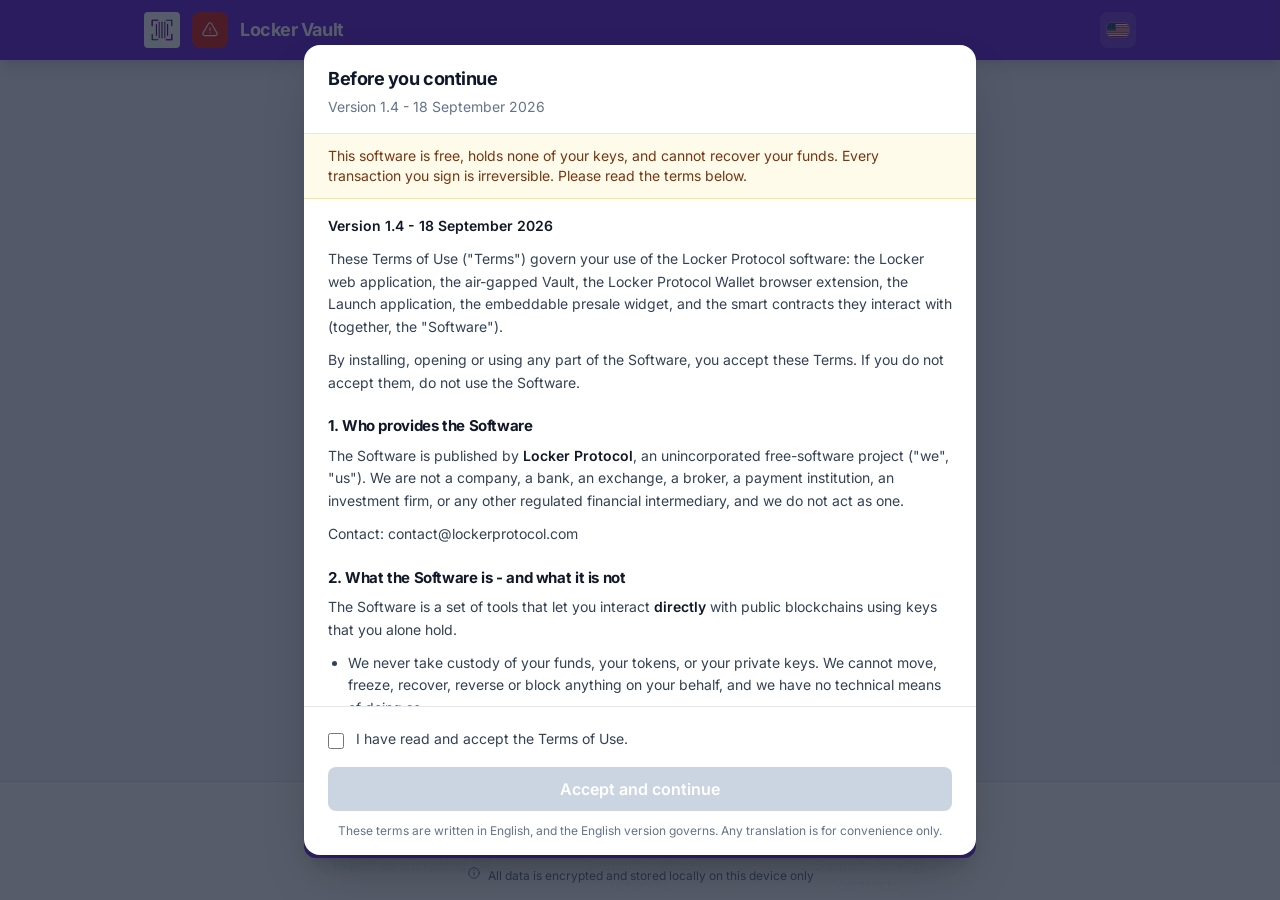
==== commit 6b4b46a1: "deploy: PWA wallet air-gapped 2026-09-27 12:20:08" ====
--- a/index.html
+++ b/index.html
@@ -35,17 +35,17 @@
   <meta property="og:title" content="Locker Vault - Wallet air-gap ERC-20 | Locker Protocol">
   <meta property="og:description" content="Sign transactions offline with hardware-grade security. 100% free and open-source air-gapped wallet PWA. No app store needed.">
   <meta property="og:url" content="https://lockerprotocol.com/vault">
-  <meta property="og:image" content="https://lockerprotocol.com/vault/assets/image/og-cover.png">
-  <meta property="og:image:width" content="1200">
-  <meta property="og:image:height" content="630">
+  <meta property="og:image" content="https://vault.lockerprotocol.com/assets/image/og-cover.png">
+  <meta property="og:image:width" content="1024">
+  <meta property="og:image:height" content="1024">
   <meta property="og:image:alt" content="Locker Vault - Wallet air-gap ERC-20 | Locker Protocol">
   <meta property="og:locale" content="en_US">
 
   <!-- Twitter Card -->
-  <meta name="twitter:card" content="summary_large_image">
+  <meta name="twitter:card" content="summary">
   <meta name="twitter:title" content="Locker Vault - Wallet air-gap ERC-20 | Locker Protocol">
   <meta name="twitter:description" content="Sign transactions offline with hardware-grade security. 100% free and open-source air-gapped wallet PWA. No app store needed.">
-  <meta name="twitter:image" content="https://lockerprotocol.com/vault/assets/image/og-cover.png">
+  <meta name="twitter:image" content="https://vault.lockerprotocol.com/assets/image/og-cover.png">
   <meta name="twitter:image:alt" content="Locker Vault - Wallet air-gap ERC-20 | Locker Protocol">
 
   <!-- Structured Data: WebSite (tells Google the site name instead of showing domain) -->
@@ -63,7 +63,7 @@
       "url": "https://lockerprotocol.com/",
       "logo": {
         "@type": "ImageObject",
-        "url": "https://lockerprotocol.com/vault/assets/icons/icon-512x512.png"
+        "url": "https://vault.lockerprotocol.com/assets/icons/icon-512x512.png"
       }
     }
   }
@@ -92,7 +92,7 @@
       100% { transform: rotate(720deg); }
     }
   </style>
-<link rel="stylesheet" href="styles-TYXS3EMQ.css"><link rel="modulepreload" href="chunk-DJIFGNZ5.js"><link rel="modulepreload" href="chunk-3A7X33C5.js"><link rel="modulepreload" href="chunk-VIVKENZ3.js"><link rel="modulepreload" href="chunk-PNBJGZTF.js"></head>
+<link rel="stylesheet" href="styles-WCD2BMWO.css"><link rel="modulepreload" href="chunk-UDZXW3W6.js"><link rel="modulepreload" href="chunk-5WQPB6JT.js"><link rel="modulepreload" href="chunk-EKSWLB55.js"><link rel="modulepreload" href="chunk-K4VWY6J2.js"><link rel="modulepreload" href="chunk-QVBVAKJE.js"></head>
 
 <body>
   <script>
@@ -120,6 +120,6 @@
     </div>
   </app-root>
   <noscript>Please enable JavaScript to continue using this application.</noscript>
-<script src="polyfills-LYREBB6B.js" type="module"></script><script src="main-2D6UAM3D.js" type="module"></script></body>
+<script src="polyfills-IRVECM6W.js" type="module"></script><script src="main-L2FZV2TJ.js" type="module"></script></body>
 
 </html>
--- a/styles-WCD2BMWO.css
+++ b/styles-WCD2BMWO.css
@@ -0,0 +1 @@
+@font-face{font-family:Inter;font-style:normal;font-display:swap;font-weight:400;src:url("./media/inter-cyrillic-ext-400-normal-6VZLC4H3.woff2") format("woff2"),url("./media/inter-cyrillic-ext-400-normal-FIY4AS7B.woff") format("woff");unicode-range:U+0460-052F,U+1C80-1C8A,U+20B4,U+2DE0-2DFF,U+A640-A69F,U+FE2E-FE2F}@font-face{font-family:Inter;font-style:normal;font-display:swap;font-weight:400;src:url("./media/inter-cyrillic-400-normal-G4TQJ72A.woff2") format("woff2"),url("./media/inter-cyrillic-400-normal-U23O635P.woff") format("woff");unicode-range:U+0301,U+0400-045F,U+0490-0491,U+04B0-04B1,U+2116}@font-face{font-family:Inter;font-style:normal;font-display:swap;font-weight:400;src:url("./media/inter-greek-ext-400-normal-JTQ56XIH.woff2") format("woff2"),url("./media/inter-greek-ext-400-normal-RDW6D2QK.woff") format("woff");unicode-range:U+1F00-1FFF}@font-face{font-family:Inter;font-style:normal;font-display:swap;font-weight:400;src:url("./media/inter-greek-400-normal-24BA4PDP.woff2") format("woff2"),url("./media/inter-greek-400-normal-ZRMMCGZA.woff") format("woff");unicode-range:U+0370-0377,U+037A-037F,U+0384-038A,U+038C,U+038E-03A1,U+03A3-03FF}@font-face{font-family:Inter;font-style:normal;font-display:swap;font-weight:400;src:url("./media/inter-vietnamese-400-normal-3ZH4IT4J.woff2") format("woff2"),url("./media/inter-vietnamese-400-normal-VHOS7L4B.woff") format("woff");unicode-range:U+0102-0103,U+0110-0111,U+0128-0129,U+0168-0169,U+01A0-01A1,U+01AF-01B0,U+0300-0301,U+0303-0304,U+0308-0309,U+0323,U+0329,U+1EA0-1EF9,U+20AB}@font-face{font-family:Inter;font-style:normal;font-display:swap;font-weight:400;src:url("./media/inter-latin-ext-400-normal-GKRFIQRI.woff2") format("woff2"),url("./media/inter-latin-ext-400-normal-J3OKVTXA.woff") format("woff");unicode-range:U+0100-02BA,U+02BD-02C5,U+02C7-02CC,U+02CE-02D7,U+02DD-02FF,U+0304,U+0308,U+0329,U+1D00-1DBF,U+1E00-1E9F,U+1EF2-1EFF,U+2020,U+20A0-20AB,U+20AD-20C0,U+2113,U+2C60-2C7F,U+A720-A7FF}@font-face{font-family:Inter;font-style:normal;font-display:swap;font-weight:400;src:url("./media/inter-latin-400-normal-55WT6UWF.woff2") format("woff2"),url("./media/inter-latin-400-normal-FR5HOXA4.woff") format("woff");unicode-range:U+0000-00FF,U+0131,U+0152-0153,U+02BB-02BC,U+02C6,U+02DA,U+02DC,U+0304,U+0308,U+0329,U+2000-206F,U+20AC,U+2122,U+2191,U+2193,U+2212,U+2215,U+FEFF,U+FFFD}@font-face{font-family:Inter;font-style:normal;font-display:swap;font-weight:500;src:url("./media/inter-cyrillic-ext-500-normal-7YGZWFHX.woff2") format("woff2"),url("./media/inter-cyrillic-ext-500-normal-LJV3DWSQ.woff") format("woff");unicode-range:U+0460-052F,U+1C80-1C8A,U+20B4,U+2DE0-2DFF,U+A640-A69F,U+FE2E-FE2F}@font-face{font-family:Inter;font-style:normal;font-display:swap;font-weight:500;src:url("./media/inter-cyrillic-500-normal-PQK3XKF6.woff2") format("woff2"),url("./media/inter-cyrillic-500-normal-XH4MSKNN.woff") format("woff");unicode-range:U+0301,U+0400-045F,U+0490-0491,U+04B0-04B1,U+2116}@font-face{font-family:Inter;font-style:normal;font-display:swap;font-weight:500;src:url("./media/inter-greek-ext-500-normal-ZPKR4LNJ.woff2") format("woff2"),url("./media/inter-greek-ext-500-normal-PJFKOJVL.woff") format("woff");unicode-range:U+1F00-1FFF}@font-face{font-family:Inter;font-style:normal;font-display:swap;font-weight:500;src:url("./media/inter-greek-500-normal-6QPUHW6Z.woff2") format("woff2"),url("./media/inter-greek-500-normal-3GRTEB6X.woff") format("woff");unicode-range:U+0370-0377,U+037A-037F,U+0384-038A,U+038C,U+038E-03A1,U+03A3-03FF}@font-face{font-family:Inter;font-style:normal;font-display:swap;font-weight:500;src:url("./media/inter-vietnamese-500-normal-PQFGSX3P.woff2") format("woff2"),url("./media/inter-vietnamese-500-normal-UOTTXFJL.woff") format("woff");unicode-range:U+0102-0103,U+0110-0111,U+0128-0129,U+0168-0169,U+01A0-01A1,U+01AF-01B0,U+0300-0301,U+0303-0304,U+0308-0309,U+0323,U+0329,U+1EA0-1EF9,U+20AB}@font-face{font-family:Inter;font-style:normal;font-display:swap;font-weight:500;src:url("./media/inter-latin-ext-500-normal-3G2JDXWM.woff2") format("woff2"),url("./media/inter-latin-ext-500-normal-UGNIJJWL.woff") format("woff");unicode-range:U+0100-02BA,U+02BD-02C5,U+02C7-02CC,U+02CE-02D7,U+02DD-02FF,U+0304,U+0308,U+0329,U+1D00-1DBF,U+1E00-1E9F,U+1EF2-1EFF,U+2020,U+20A0-20AB,U+20AD-20C0,U+2113,U+2C60-2C7F,U+A720-A7FF}@font-face{font-family:Inter;font-style:normal;font-display:swap;font-weight:500;src:url("./media/inter-latin-500-normal-W62DVTXI.woff2") format("woff2"),url("./media/inter-latin-500-normal-ZNGIZ2YB.woff") format("woff");unicode-range:U+0000-00FF,U+0131,U+0152-0153,U+02BB-02BC,U+02C6,U+02DA,U+02DC,U+0304,U+0308,U+0329,U+2000-206F,U+20AC,U+2122,U+2191,U+2193,U+2212,U+2215,U+FEFF,U+FFFD}@font-face{font-family:Inter;font-style:normal;font-display:swap;font-weight:600;src:url("./media/inter-cyrillic-ext-600-normal-66Z4CWZK.woff2") format("woff2"),url("./media/inter-cyrillic-ext-600-normal-5S66ZLPP.woff") format("woff");unicode-range:U+0460-052F,U+1C80-1C8A,U+20B4,U+2DE0-2DFF,U+A640-A69F,U+FE2E-FE2F}@font-face{font-family:Inter;font-style:normal;font-display:swap;font-weight:600;src:url("./media/inter-cyrillic-600-normal-F5BISKXR.woff2") format("woff2"),url("./media/inter-cyrillic-600-normal-YOMHVXBS.woff") format("woff");unicode-range:U+0301,U+0400-045F,U+0490-0491,U+04B0-04B1,U+2116}@font-face{font-family:Inter;font-style:normal;font-display:swap;font-weight:600;src:url("./media/inter-greek-ext-600-normal-D4Z5GF6D.woff2") format("woff2"),url("./media/inter-greek-ext-600-normal-BCNJL3T4.woff") format("woff");unicode-range:U+1F00-1FFF}@font-face{font-family:Inter;font-style:normal;font-display:swap;font-weight:600;src:url("./media/inter-greek-600-normal-ZRJSSN4C.woff2") format("woff2"),url("./media/inter-greek-600-normal-J3AMDQNF.woff") format("woff");unicode-range:U+0370-0377,U+037A-037F,U+0384-038A,U+038C,U+038E-03A1,U+03A3-03FF}@font-face{font-family:Inter;font-style:normal;font-display:swap;font-weight:600;src:url("./media/inter-vietnamese-600-normal-TVIYLGI7.woff2") format("woff2"),url("./media/inter-vietnamese-600-normal-YXHD7S3I.woff") format("woff");unicode-range:U+0102-0103,U+0110-0111,U+0128-0129,U+0168-0169,U+01A0-01A1,U+01AF-01B0,U+0300-0301,U+0303-0304,U+0308-0309,U+0323,U+0329,U+1EA0-1EF9,U+20AB}@font-face{font-family:Inter;font-style:normal;font-display:swap;font-weight:600;src:url("./media/inter-latin-ext-600-normal-HCYHLWH6.woff2") format("woff2"),url("./media/inter-latin-ext-600-normal-JH5KI6RD.woff") format("woff");unicode-range:U+0100-02BA,U+02BD-02C5,U+02C7-02CC,U+02CE-02D7,U+02DD-02FF,U+0304,U+0308,U+0329,U+1D00-1DBF,U+1E00-1E9F,U+1EF2-1EFF,U+2020,U+20A0-20AB,U+20AD-20C0,U+2113,U+2C60-2C7F,U+A720-A7FF}@font-face{font-family:Inter;font-style:normal;font-display:swap;font-weight:600;src:url("./media/inter-latin-600-normal-R6Y2SZCR.woff2") format("woff2"),url("./media/inter-latin-600-normal-ZYHV6QZT.woff") format("woff");unicode-range:U+0000-00FF,U+0131,U+0152-0153,U+02BB-02BC,U+02C6,U+02DA,U+02DC,U+0304,U+0308,U+0329,U+2000-206F,U+20AC,U+2122,U+2191,U+2193,U+2212,U+2215,U+FEFF,U+FFFD}@font-face{font-family:Inter;font-style:normal;font-display:swap;font-weight:700;src:url("./media/inter-cyrillic-ext-700-normal-OS2RNUST.woff2") format("woff2"),url("./media/inter-cyrillic-ext-700-normal-JNACFJVQ.woff") format("woff");unicode-range:U+0460-052F,U+1C80-1C8A,U+20B4,U+2DE0-2DFF,U+A640-A69F,U+FE2E-FE2F}@font-face{font-family:Inter;font-style:normal;font-display:swap;font-weight:700;src:url("./media/inter-cyrillic-700-normal-5HS3FXHB.woff2") format("woff2"),url("./media/inter-cyrillic-700-normal-SPV2HQ4Q.woff") format("woff");unicode-range:U+0301,U+0400-045F,U+0490-0491,U+04B0-04B1,U+2116}@font-face{font-family:Inter;font-style:normal;font-display:swap;font-weight:700;src:url("./media/inter-greek-ext-700-normal-QJ6NMGCB.woff2") format("woff2"),url("./media/inter-greek-ext-700-normal-GHYQOXL3.woff") format("woff");unicode-range:U+1F00-1FFF}@font-face{font-family:Inter;font-style:normal;font-display:swap;font-weight:700;src:url("./media/inter-greek-700-normal-S7YO524B.woff2") format("woff2"),url("./media/inter-greek-700-normal-L3DMOWHF.woff") format("woff");unicode-range:U+0370-0377,U+037A-037F,U+0384-038A,U+038C,U+038E-03A1,U+03A3-03FF}@font-face{font-family:Inter;font-style:normal;font-display:swap;font-weight:700;src:url("./media/inter-vietnamese-700-normal-7LYSQCP6.woff2") format("woff2"),url("./media/inter-vietnamese-700-normal-XRULDGKE.woff") format("woff");unicode-range:U+0102-0103,U+0110-0111,U+0128-0129,U+0168-0169,U+01A0-01A1,U+01AF-01B0,U+0300-0301,U+0303-0304,U+0308-0309,U+0323,U+0329,U+1EA0-1EF9,U+20AB}@font-face{font-family:Inter;font-style:normal;font-display:swap;font-weight:700;src:url("./media/inter-latin-ext-700-normal-WY62UGW6.woff2") format("woff2"),url("./media/inter-latin-ext-700-normal-SNJUWUAD.woff") format("woff");unicode-range:U+0100-02BA,U+02BD-02C5,U+02C7-02CC,U+02CE-02D7,U+02DD-02FF,U+0304,U+0308,U+0329,U+1D00-1DBF,U+1E00-1E9F,U+1EF2-1EFF,U+2020,U+20A0-20AB,U+20AD-20C0,U+2113,U+2C60-2C7F,U+A720-A7FF}@font-face{font-family:Inter;font-style:normal;font-display:swap;font-weight:700;src:url("./media/inter-latin-700-normal-SU5XVJMF.woff2") format("woff2"),url("./media/inter-latin-700-normal-TQQ5JXGD.woff") format("woff");unicode-range:U+0000-00FF,U+0131,U+0152-0153,U+02BB-02BC,U+02C6,U+02DA,U+02DC,U+0304,U+0308,U+0329,U+2000-206F,U+20AC,U+2122,U+2191,U+2193,U+2212,U+2215,U+FEFF,U+FFFD}*,:before,:after{--tw-border-spacing-x: 0;--tw-border-spacing-y: 0;--tw-translate-x: 0;--tw-translate-y: 0;--tw-rotate: 0;--tw-skew-x: 0;--tw-skew-y: 0;--tw-scale-x: 1;--tw-scale-y: 1;--tw-pan-x: ;--tw-pan-y: ;--tw-pinch-zoom: ;--tw-scroll-snap-strictness: proximity;--tw-gradient-from-position: ;--tw-gradient-via-position: ;--tw-gradient-to-position: ;--tw-ordinal: ;--tw-slashed-zero: ;--tw-numeric-figure: ;--tw-numeric-spacing: ;--tw-numeric-fraction: ;--tw-ring-inset: ;--tw-ring-offset-width: 0px;--tw-ring-offset-color: #fff;--tw-ring-color: rgb(59 130 246 / .5);--tw-ring-offset-shadow: 0 0 #0000;--tw-ring-shadow: 0 0 #0000;--tw-shadow: 0 0 #0000;--tw-shadow-colored: 0 0 #0000;--tw-blur: ;--tw-brightness: ;--tw-contrast: ;--tw-grayscale: ;--tw-hue-rotate: ;--tw-invert: ;--tw-saturate: ;--tw-sepia: ;--tw-drop-shadow: ;--tw-backdrop-blur: ;--tw-backdrop-brightness: ;--tw-backdrop-contrast: ;--tw-backdrop-grayscale: ;--tw-backdrop-hue-rotate: ;--tw-backdrop-invert: ;--tw-backdrop-opacity: ;--tw-backdrop-saturate: ;--tw-backdrop-sepia: ;--tw-contain-size: ;--tw-contain-layout: ;--tw-contain-paint: ;--tw-contain-style: }::backdrop{--tw-border-spacing-x: 0;--tw-border-spacing-y: 0;--tw-translate-x: 0;--tw-translate-y: 0;--tw-rotate: 0;--tw-skew-x: 0;--tw-skew-y: 0;--tw-scale-x: 1;--tw-scale-y: 1;--tw-pan-x: ;--tw-pan-y: ;--tw-pinch-zoom: ;--tw-scroll-snap-strictness: proximity;--tw-gradient-from-position: ;--tw-gradient-via-position: ;--tw-gradient-to-position: ;--tw-ordinal: ;--tw-slashed-zero: ;--tw-numeric-figure: ;--tw-numeric-spacing: ;--tw-numeric-fraction: ;--tw-ring-inset: ;--tw-ring-offset-width: 0px;--tw-ring-offset-color: #fff;--tw-ring-color: rgb(59 130 246 / .5);--tw-ring-offset-shadow: 0 0 #0000;--tw-ring-shadow: 0 0 #0000;--tw-shadow: 0 0 #0000;--tw-shadow-colored: 0 0 #0000;--tw-blur: ;--tw-brightness: ;--tw-contrast: ;--tw-grayscale: ;--tw-hue-rotate: ;--tw-invert: ;--tw-saturate: ;--tw-sepia: ;--tw-drop-shadow: ;--tw-backdrop-blur: ;--tw-backdrop-brightness: ;--tw-backdrop-contrast: ;--tw-backdrop-grayscale: ;--tw-backdrop-hue-rotate: ;--tw-backdrop-invert: ;--tw-backdrop-opacity: ;--tw-backdrop-saturate: ;--tw-backdrop-sepia: ;--tw-contain-size: ;--tw-contain-layout: ;--tw-contain-paint: ;--tw-contain-style: }*,:before,:after{box-sizing:border-box;border-width:0;border-style:solid;border-color:#e2e8f0}:before,:after{--tw-content: ""}html,:host{line-height:1.5;-webkit-text-size-adjust:100%;-moz-tab-size:4;tab-size:4;font-family:Inter,system-ui,sans-serif;font-feature-settings:normal;font-variation-settings:normal;-webkit-tap-highlight-color:transparent}body{margin:0;line-height:inherit}hr{height:0;color:inherit;border-top-width:1px}abbr:where([title]){text-decoration:underline dotted}h1,h2,h3,h4,h5,h6{font-size:inherit;font-weight:inherit}a{color:inherit;text-decoration:inherit}b,strong{font-weight:bolder}code,kbd,samp,pre{font-family:ui-monospace,SFMono-Regular,Menlo,Monaco,Consolas,Liberation Mono,Courier New,monospace;font-feature-settings:normal;font-variation-settings:normal;font-size:1em}small{font-size:80%}sub,sup{font-size:75%;line-height:0;position:relative;vertical-align:baseline}sub{bottom:-.25em}sup{top:-.5em}table{text-indent:0;border-color:inherit;border-collapse:collapse}button,input,optgroup,select,textarea{font-family:inherit;font-feature-settings:inherit;font-variation-settings:inherit;font-size:100%;font-weight:inherit;line-height:inherit;letter-spacing:inherit;color:inherit;margin:0;padding:0}button,select{text-transform:none}button,input:where([type=button]),input:where([type=reset]),input:where([type=submit]){-webkit-appearance:button;background-color:transparent;background-image:none}:-moz-focusring{outline:auto}:-moz-ui-invalid{box-shadow:none}progress{vertical-align:baseline}::-webkit-inner-spin-button,::-webkit-outer-spin-button{height:auto}[type=search]{-webkit-appearance:textfield;outline-offset:-2px}::-webkit-search-decoration{-webkit-appearance:none}::-webkit-file-upload-button{-webkit-appearance:button;font:inherit}summary{display:list-item}blockquote,dl,dd,h1,h2,h3,h4,h5,h6,hr,figure,p,pre{margin:0}fieldset{margin:0;padding:0}legend{padding:0}ol,ul,menu{list-style:none;margin:0;padding:0}dialog{padding:0}textarea{resize:vertical}input::placeholder,textarea::placeholder{opacity:1;color:#94a3b8}button,[role=button]{cursor:pointer}:disabled{cursor:default}img,svg,video,canvas,audio,iframe,embed,object{display:block;vertical-align:middle}img,video{max-width:100%;height:auto}[hidden]:where(:not([hidden=until-found])){display:none}html,body{font-family:"Inter",ui-sans-serif,system-ui,sans-serif,Apple Color Emoji,Segoe UI Emoji,Segoe UI Symbol,Noto Color Emoji;background:#f5f3ff;color:#000;-webkit-font-smoothing:antialiased;-moz-osx-font-smoothing:grayscale;min-height:100vh;min-height:100dvh;margin:0;padding:0;overscroll-behavior-y:none;overflow-x:hidden}input:not([type=checkbox]):not([type=radio]):not([type=range]):not([type=file]),select:not([multiple]),textarea:not([wrap=off]){font-size:16px}h1,h2,h3,h4{overflow-wrap:break-word;-webkit-hyphens:auto;hyphens:auto}.app-shell-height{height:100vh;height:100dvh}app-root,app-root>*:not(app-toast-container):not(app-network-warning-banner){display:block;width:100%;background:transparent}h1,h2,h3,h4,h5,h6{font-weight:600;letter-spacing:-.025em;--tw-text-opacity: 1;color:rgb(0 0 0 / var(--tw-text-opacity, 1))}.container{width:100%}@media (min-width: 640px){.container{max-width:640px}}@media (min-width: 768px){.container{max-width:768px}}@media (min-width: 1024px){.container{max-width:1024px}}@media (min-width: 1280px){.container{max-width:1280px}}@media (min-width: 1536px){.container{max-width:1536px}}.card{border-radius:.5rem;border-width:2px;--tw-border-opacity: 1;border-color:rgb(203 213 225 / var(--tw-border-opacity, 1));--tw-bg-opacity: 1;background-color:rgb(255 255 255 / var(--tw-bg-opacity, 1));transition-property:color,background-color,border-color,text-decoration-color,fill,stroke;transition-timing-function:cubic-bezier(.4,0,.2,1);transition-duration:.2s}.card:hover{--tw-border-opacity: 1;border-color:rgb(96 165 250 / var(--tw-border-opacity, 1))}.sr-only{position:absolute;width:1px;height:1px;padding:0;margin:-1px;overflow:hidden;clip:rect(0,0,0,0);white-space:nowrap;border-width:0}.pointer-events-none{pointer-events:none}.visible{visibility:visible}.invisible{visibility:hidden}.collapse{visibility:collapse}.static{position:static}.fixed{position:fixed}.absolute{position:absolute}.relative{position:relative}.inset-0{top:0;right:0;bottom:0;left:0}.-top-12{top:-3rem}.bottom-0{bottom:0}.bottom-24{bottom:6rem}.bottom-6{bottom:1.5rem}.left-0{left:0}.left-1\/2{left:50%}.left-4{left:1rem}.right-0{right:0}.right-1{right:.25rem}.right-2{right:.5rem}.right-4{right:1rem}.right-6{right:1.5rem}.top-0{top:0}.top-1\/2{top:50%}.top-14{top:3.5rem}.top-4{top:1rem}.top-full{top:100%}.isolate{isolation:isolate}.z-10{z-index:10}.z-30{z-index:30}.z-40{z-index:40}.z-50{z-index:50}.z-\[100\]{z-index:100}.z-\[110\]{z-index:110}.col-span-2{grid-column:span 2 / span 2}.-m-2{margin:-.5rem}.m-auto{margin:auto}.-mx-3{margin-left:-.75rem;margin-right:-.75rem}.mx-1{margin-left:.25rem;margin-right:.25rem}.mx-4{margin-left:1rem;margin-right:1rem}.mx-auto{margin-left:auto;margin-right:auto}.my-0\.5{margin-top:.125rem;margin-bottom:.125rem}.my-auto{margin-top:auto;margin-bottom:auto}.-mb-3{margin-bottom:-.75rem}.-mt-4{margin-top:-1rem}.mb-1{margin-bottom:.25rem}.mb-10{margin-bottom:2.5rem}.mb-2{margin-bottom:.5rem}.mb-3{margin-bottom:.75rem}.mb-4{margin-bottom:1rem}.mb-5{margin-bottom:1.25rem}.mb-6{margin-bottom:1.5rem}.mb-7{margin-bottom:1.75rem}.mb-8{margin-bottom:2rem}.mb-auto{margin-bottom:auto}.ml-1{margin-left:.25rem}.ml-2{margin-left:.5rem}.ml-auto{margin-left:auto}.mr-1{margin-right:.25rem}.mr-2{margin-right:.5rem}.mr-3{margin-right:.75rem}.mt-0\.5{margin-top:.125rem}.mt-1{margin-top:.25rem}.mt-1\.5{margin-top:.375rem}.mt-12{margin-top:3rem}.mt-2{margin-top:.5rem}.mt-3{margin-top:.75rem}.mt-4{margin-top:1rem}.mt-6{margin-top:1.5rem}.mt-8{margin-top:2rem}.block{display:block}.inline-block{display:inline-block}.inline{display:inline}.flex{display:flex}.inline-flex{display:inline-flex}.table{display:table}.grid{display:grid}.contents{display:contents}.hidden{display:none}.h-0\.5{height:.125rem}.h-1\.5{height:.375rem}.h-10{height:2.5rem}.h-11{height:2.75rem}.h-12{height:3rem}.h-14{height:3.5rem}.h-16{height:4rem}.h-2{height:.5rem}.h-20{height:5rem}.h-3{height:.75rem}.h-3\.5{height:.875rem}.h-36{height:9rem}.h-4{height:1rem}.h-5{height:1.25rem}.h-6{height:1.5rem}.h-64{height:16rem}.h-7{height:1.75rem}.h-8{height:2rem}.h-9{height:2.25rem}.h-\[100dvh\]{height:100dvh}.h-\[16px\]{height:16px}.h-\[18px\]{height:18px}.h-\[5px\]{height:5px}.h-auto{height:auto}.h-full{height:100%}.h-px{height:1px}.max-h-40{max-height:10rem}.max-h-48{max-height:12rem}.max-h-56{max-height:14rem}.max-h-64{max-height:16rem}.max-h-80{max-height:20rem}.max-h-\[55dvh\]{max-height:55dvh}.max-h-\[60vh\]{max-height:60vh}.max-h-\[90vh\]{max-height:90vh}.max-h-full{max-height:100%}.min-h-0{min-height:0px}.min-h-\[100dvh\]{min-height:100dvh}.min-h-\[100px\]{min-height:100px}.min-h-\[1em\]{min-height:1em}.min-h-\[60px\]{min-height:60px}.min-h-full{min-height:100%}.min-h-screen{min-height:100vh}.w-10{width:2.5rem}.w-11{width:2.75rem}.w-12{width:3rem}.w-14{width:3.5rem}.w-16{width:4rem}.w-2{width:.5rem}.w-20{width:5rem}.w-3\.5{width:.875rem}.w-36{width:9rem}.w-4{width:1rem}.w-5{width:1.25rem}.w-56{width:14rem}.w-6{width:1.5rem}.w-7{width:1.75rem}.w-8{width:2rem}.w-9{width:2.25rem}.w-\[18px\]{width:18px}.w-auto{width:auto}.w-full{width:100%}.min-w-0{min-width:0px}.min-w-\[1\.5rem\]{min-width:1.5rem}.max-w-2xl{max-width:42rem}.max-w-3xl{max-width:48rem}.max-w-4xl{max-width:56rem}.max-w-5xl{max-width:64rem}.max-w-\[280px\]{max-width:280px}.max-w-\[95vw\]{max-width:95vw}.max-w-full{max-width:100%}.max-w-lg{max-width:32rem}.max-w-md{max-width:28rem}.max-w-sm{max-width:24rem}.max-w-xl{max-width:36rem}.max-w-xs{max-width:20rem}.flex-1{flex:1 1 0%}.flex-shrink-0{flex-shrink:0}.shrink{flex-shrink:1}.shrink-0{flex-shrink:0}.flex-grow,.grow{flex-grow:1}.basis-40{flex-basis:10rem}.-translate-x-1\/2{--tw-translate-x: -50%;transform:translate(var(--tw-translate-x),var(--tw-translate-y)) rotate(var(--tw-rotate)) skew(var(--tw-skew-x)) skewY(var(--tw-skew-y)) scaleX(var(--tw-scale-x)) scaleY(var(--tw-scale-y))}.-translate-y-1\/2{--tw-translate-y: -50%;transform:translate(var(--tw-translate-x),var(--tw-translate-y)) rotate(var(--tw-rotate)) skew(var(--tw-skew-x)) skewY(var(--tw-skew-y)) scaleX(var(--tw-scale-x)) scaleY(var(--tw-scale-y))}.transform{transform:translate(var(--tw-translate-x),var(--tw-translate-y)) rotate(var(--tw-rotate)) skew(var(--tw-skew-x)) skewY(var(--tw-skew-y)) scaleX(var(--tw-scale-x)) scaleY(var(--tw-scale-y))}@keyframes pulse{50%{opacity:.5}}.animate-pulse{animation:pulse 2s cubic-bezier(.4,0,.6,1) infinite}@keyframes spin{to{transform:rotate(360deg)}}.animate-spin{animation:spin 1s linear infinite}.cursor-pointer{cursor:pointer}.select-none{-webkit-user-select:none;user-select:none}.resize-none{resize:none}.scroll-pb-\[84px\]{scroll-padding-bottom:84px}.list-inside{list-style-position:inside}.list-disc{list-style-type:disc}.grid-cols-1{grid-template-columns:repeat(1,minmax(0,1fr))}.grid-cols-2{grid-template-columns:repeat(2,minmax(0,1fr))}.grid-cols-5{grid-template-columns:repeat(5,minmax(0,1fr))}.flex-col{flex-direction:column}.flex-col-reverse{flex-direction:column-reverse}.flex-wrap{flex-wrap:wrap}.items-start{align-items:flex-start}.items-end{align-items:flex-end}.items-center{align-items:center}.items-baseline{align-items:baseline}.justify-end{justify-content:flex-end}.justify-center{justify-content:center}.justify-between{justify-content:space-between}.gap-0{gap:0px}.gap-0\.5{gap:.125rem}.gap-1{gap:.25rem}.gap-1\.5{gap:.375rem}.gap-2{gap:.5rem}.gap-3{gap:.75rem}.gap-4{gap:1rem}.gap-x-2{column-gap:.5rem}.gap-x-4{column-gap:1rem}.gap-y-1\.5{row-gap:.375rem}.gap-y-2\.5{row-gap:.625rem}.gap-y-3{row-gap:.75rem}.-space-x-1\.5>:not([hidden])~:not([hidden]){--tw-space-x-reverse: 0;margin-right:calc(-.375rem * var(--tw-space-x-reverse));margin-left:calc(-.375rem * calc(1 - var(--tw-space-x-reverse)))}.-space-x-2>:not([hidden])~:not([hidden]){--tw-space-x-reverse: 0;margin-right:calc(-.5rem * var(--tw-space-x-reverse));margin-left:calc(-.5rem * calc(1 - var(--tw-space-x-reverse)))}.space-y-0\.5>:not([hidden])~:not([hidden]){--tw-space-y-reverse: 0;margin-top:calc(.125rem * calc(1 - var(--tw-space-y-reverse)));margin-bottom:calc(.125rem * var(--tw-space-y-reverse))}.space-y-1>:not([hidden])~:not([hidden]){--tw-space-y-reverse: 0;margin-top:calc(.25rem * calc(1 - var(--tw-space-y-reverse)));margin-bottom:calc(.25rem * var(--tw-space-y-reverse))}.space-y-1\.5>:not([hidden])~:not([hidden]){--tw-space-y-reverse: 0;margin-top:calc(.375rem * calc(1 - var(--tw-space-y-reverse)));margin-bottom:calc(.375rem * var(--tw-space-y-reverse))}.space-y-2>:not([hidden])~:not([hidden]){--tw-space-y-reverse: 0;margin-top:calc(.5rem * calc(1 - var(--tw-space-y-reverse)));margin-bottom:calc(.5rem * var(--tw-space-y-reverse))}.space-y-3>:not([hidden])~:not([hidden]){--tw-space-y-reverse: 0;margin-top:calc(.75rem * calc(1 - var(--tw-space-y-reverse)));margin-bottom:calc(.75rem * var(--tw-space-y-reverse))}.space-y-4>:not([hidden])~:not([hidden]){--tw-space-y-reverse: 0;margin-top:calc(1rem * calc(1 - var(--tw-space-y-reverse)));margin-bottom:calc(1rem * var(--tw-space-y-reverse))}.space-y-5>:not([hidden])~:not([hidden]){--tw-space-y-reverse: 0;margin-top:calc(1.25rem * calc(1 - var(--tw-space-y-reverse)));margin-bottom:calc(1.25rem * var(--tw-space-y-reverse))}.space-y-6>:not([hidden])~:not([hidden]){--tw-space-y-reverse: 0;margin-top:calc(1.5rem * calc(1 - var(--tw-space-y-reverse)));margin-bottom:calc(1.5rem * var(--tw-space-y-reverse))}.divide-y>:not([hidden])~:not([hidden]){--tw-divide-y-reverse: 0;border-top-width:calc(1px * calc(1 - var(--tw-divide-y-reverse)));border-bottom-width:calc(1px * var(--tw-divide-y-reverse))}.divide-gray-100>:not([hidden])~:not([hidden]){--tw-divide-opacity: 1;border-color:rgb(241 245 249 / var(--tw-divide-opacity, 1))}.self-start{align-self:flex-start}.self-stretch{align-self:stretch}.overflow-auto{overflow:auto}.overflow-hidden{overflow:hidden}.overflow-x-auto{overflow-x:auto}.overflow-y-auto{overflow-y:auto}.overscroll-contain{overscroll-behavior:contain}.truncate{overflow:hidden;text-overflow:ellipsis;white-space:nowrap}.hyphens-auto{-webkit-hyphens:auto;hyphens:auto}.whitespace-pre-wrap{white-space:pre-wrap}.break-words{overflow-wrap:break-word}.break-all{word-break:break-all}.rounded{border-radius:.25rem}.rounded-2xl{border-radius:1rem}.rounded-3xl{border-radius:1.5rem}.rounded-full{border-radius:9999px}.rounded-lg{border-radius:.5rem}.rounded-md{border-radius:.375rem}.rounded-xl{border-radius:.75rem}.rounded-t-2xl{border-top-left-radius:1rem;border-top-right-radius:1rem}.border{border-width:1px}.border-2{border-width:2px}.border-4{border-width:4px}.border-b{border-bottom-width:1px}.border-b-2{border-bottom-width:2px}.border-l-2{border-left-width:2px}.border-l-4{border-left-width:4px}.border-t{border-top-width:1px}.border-dashed{border-style:dashed}.border-amber-200{--tw-border-opacity: 1;border-color:rgb(253 230 138 / var(--tw-border-opacity, 1))}.border-amber-300{--tw-border-opacity: 1;border-color:rgb(252 211 77 / var(--tw-border-opacity, 1))}.border-amber-400{--tw-border-opacity: 1;border-color:rgb(251 191 36 / var(--tw-border-opacity, 1))}.border-amber-500{--tw-border-opacity: 1;border-color:rgb(245 158 11 / var(--tw-border-opacity, 1))}.border-blue-200{--tw-border-opacity: 1;border-color:rgb(191 219 254 / var(--tw-border-opacity, 1))}.border-blue-500{--tw-border-opacity: 1;border-color:rgb(59 130 246 / var(--tw-border-opacity, 1))}.border-emerald-300{--tw-border-opacity: 1;border-color:rgb(110 231 183 / var(--tw-border-opacity, 1))}.border-gray-100{--tw-border-opacity: 1;border-color:rgb(241 245 249 / var(--tw-border-opacity, 1))}.border-gray-200{--tw-border-opacity: 1;border-color:rgb(226 232 240 / var(--tw-border-opacity, 1))}.border-gray-300{--tw-border-opacity: 1;border-color:rgb(203 213 225 / var(--tw-border-opacity, 1))}.border-gray-400{--tw-border-opacity: 1;border-color:rgb(148 163 184 / var(--tw-border-opacity, 1))}.border-gray-50{--tw-border-opacity: 1;border-color:rgb(248 250 252 / var(--tw-border-opacity, 1))}.border-gray-500{--tw-border-opacity: 1;border-color:rgb(100 116 139 / var(--tw-border-opacity, 1))}.border-gray-700{--tw-border-opacity: 1;border-color:rgb(51 65 85 / var(--tw-border-opacity, 1))}.border-green-200{--tw-border-opacity: 1;border-color:rgb(187 247 208 / var(--tw-border-opacity, 1))}.border-green-300{--tw-border-opacity: 1;border-color:rgb(134 239 172 / var(--tw-border-opacity, 1))}.border-green-500{--tw-border-opacity: 1;border-color:rgb(34 197 94 / var(--tw-border-opacity, 1))}.border-indigo-200{--tw-border-opacity: 1;border-color:rgb(199 210 254 / var(--tw-border-opacity, 1))}.border-indigo-400{--tw-border-opacity: 1;border-color:rgb(129 140 248 / var(--tw-border-opacity, 1))}.border-orange-400{--tw-border-opacity: 1;border-color:rgb(251 146 60 / var(--tw-border-opacity, 1))}.border-red-100{--tw-border-opacity: 1;border-color:rgb(254 226 226 / var(--tw-border-opacity, 1))}.border-red-200{--tw-border-opacity: 1;border-color:rgb(254 202 202 / var(--tw-border-opacity, 1))}.border-red-300{--tw-border-opacity: 1;border-color:rgb(252 165 165 / var(--tw-border-opacity, 1))}.border-red-400{--tw-border-opacity: 1;border-color:rgb(248 113 113 / var(--tw-border-opacity, 1))}.border-red-500{--tw-border-opacity: 1;border-color:rgb(239 68 68 / var(--tw-border-opacity, 1))}.border-red-500\/50{border-color:#ef444480}.border-red-600{--tw-border-opacity: 1;border-color:rgb(220 38 38 / var(--tw-border-opacity, 1))}.border-sky-300{--tw-border-opacity: 1;border-color:rgb(125 211 252 / var(--tw-border-opacity, 1))}.border-slate-200{--tw-border-opacity: 1;border-color:rgb(226 232 240 / var(--tw-border-opacity, 1))}.border-slate-300{--tw-border-opacity: 1;border-color:rgb(203 213 225 / var(--tw-border-opacity, 1))}.border-violet-100{--tw-border-opacity: 1;border-color:rgb(237 233 254 / var(--tw-border-opacity, 1))}.border-violet-200{--tw-border-opacity: 1;border-color:rgb(221 214 254 / var(--tw-border-opacity, 1))}.border-violet-300{--tw-border-opacity: 1;border-color:rgb(196 181 253 / var(--tw-border-opacity, 1))}.border-violet-400{--tw-border-opacity: 1;border-color:rgb(167 139 250 / var(--tw-border-opacity, 1))}.border-violet-500{--tw-border-opacity: 1;border-color:rgb(139 92 246 / var(--tw-border-opacity, 1))}.border-violet-600{--tw-border-opacity: 1;border-color:rgb(124 58 237 / var(--tw-border-opacity, 1))}.border-white{--tw-border-opacity: 1;border-color:rgb(255 255 255 / var(--tw-border-opacity, 1))}.border-white\/20{border-color:#fff3}.border-yellow-200{--tw-border-opacity: 1;border-color:rgb(254 240 138 / var(--tw-border-opacity, 1))}.border-yellow-400{--tw-border-opacity: 1;border-color:rgb(250 204 21 / var(--tw-border-opacity, 1))}.border-yellow-500\/30{border-color:#eab3084d}.border-t-violet-600{--tw-border-opacity: 1;border-top-color:rgb(124 58 237 / var(--tw-border-opacity, 1))}.border-opacity-30{--tw-border-opacity: .3}.bg-amber-100{--tw-bg-opacity: 1;background-color:rgb(254 243 199 / var(--tw-bg-opacity, 1))}.bg-amber-50{--tw-bg-opacity: 1;background-color:rgb(255 251 235 / var(--tw-bg-opacity, 1))}.bg-amber-500{--tw-bg-opacity: 1;background-color:rgb(245 158 11 / var(--tw-bg-opacity, 1))}.bg-amber-600{--tw-bg-opacity: 1;background-color:rgb(217 119 6 / var(--tw-bg-opacity, 1))}.bg-amber-900{--tw-bg-opacity: 1;background-color:rgb(120 53 15 / var(--tw-bg-opacity, 1))}.bg-black{--tw-bg-opacity: 1;background-color:rgb(0 0 0 / var(--tw-bg-opacity, 1))}.bg-black\/40{background-color:#0006}.bg-black\/50{background-color:#00000080}.bg-black\/75{background-color:#000000bf}.bg-black\/80{background-color:#000c}.bg-black\/90{background-color:#000000e6}.bg-blue-100{--tw-bg-opacity: 1;background-color:rgb(219 234 254 / var(--tw-bg-opacity, 1))}.bg-blue-400{--tw-bg-opacity: 1;background-color:rgb(96 165 250 / var(--tw-bg-opacity, 1))}.bg-blue-50{--tw-bg-opacity: 1;background-color:rgb(239 246 255 / var(--tw-bg-opacity, 1))}.bg-blue-500{--tw-bg-opacity: 1;background-color:rgb(59 130 246 / var(--tw-bg-opacity, 1))}.bg-blue-600{--tw-bg-opacity: 1;background-color:rgb(37 99 235 / var(--tw-bg-opacity, 1))}.bg-emerald-100{--tw-bg-opacity: 1;background-color:rgb(209 250 229 / var(--tw-bg-opacity, 1))}.bg-emerald-400{--tw-bg-opacity: 1;background-color:rgb(52 211 153 / var(--tw-bg-opacity, 1))}.bg-emerald-50{--tw-bg-opacity: 1;background-color:rgb(236 253 245 / var(--tw-bg-opacity, 1))}.bg-emerald-500{--tw-bg-opacity: 1;background-color:rgb(16 185 129 / var(--tw-bg-opacity, 1))}.bg-gray-100{--tw-bg-opacity: 1;background-color:rgb(241 245 249 / var(--tw-bg-opacity, 1))}.bg-gray-200{--tw-bg-opacity: 1;background-color:rgb(226 232 240 / var(--tw-bg-opacity, 1))}.bg-gray-300{--tw-bg-opacity: 1;background-color:rgb(203 213 225 / var(--tw-bg-opacity, 1))}.bg-gray-50{--tw-bg-opacity: 1;background-color:rgb(248 250 252 / var(--tw-bg-opacity, 1))}.bg-gray-50\/60{background-color:#f8fafc99}.bg-gray-500{--tw-bg-opacity: 1;background-color:rgb(100 116 139 / var(--tw-bg-opacity, 1))}.bg-gray-600{--tw-bg-opacity: 1;background-color:rgb(71 85 105 / var(--tw-bg-opacity, 1))}.bg-gray-700{--tw-bg-opacity: 1;background-color:rgb(51 65 85 / var(--tw-bg-opacity, 1))}.bg-gray-800{--tw-bg-opacity: 1;background-color:rgb(30 41 59 / var(--tw-bg-opacity, 1))}.bg-gray-800\/50{background-color:#1e293b80}.bg-gray-900{--tw-bg-opacity: 1;background-color:rgb(15 23 42 / var(--tw-bg-opacity, 1))}.bg-gray-900\/40{background-color:#0f172a66}.bg-gray-900\/70{background-color:#0f172ab3}.bg-green-100{--tw-bg-opacity: 1;background-color:rgb(220 252 231 / var(--tw-bg-opacity, 1))}.bg-green-50{--tw-bg-opacity: 1;background-color:rgb(240 253 244 / var(--tw-bg-opacity, 1))}.bg-green-500{--tw-bg-opacity: 1;background-color:rgb(34 197 94 / var(--tw-bg-opacity, 1))}.bg-green-600{--tw-bg-opacity: 1;background-color:rgb(22 163 74 / var(--tw-bg-opacity, 1))}.bg-indigo-50{--tw-bg-opacity: 1;background-color:rgb(238 242 255 / var(--tw-bg-opacity, 1))}.bg-indigo-500{--tw-bg-opacity: 1;background-color:rgb(99 102 241 / var(--tw-bg-opacity, 1))}.bg-indigo-600{--tw-bg-opacity: 1;background-color:rgb(79 70 229 / var(--tw-bg-opacity, 1))}.bg-orange-50{--tw-bg-opacity: 1;background-color:rgb(255 247 237 / var(--tw-bg-opacity, 1))}.bg-purple-100{--tw-bg-opacity: 1;background-color:rgb(243 232 255 / var(--tw-bg-opacity, 1))}.bg-red-100{--tw-bg-opacity: 1;background-color:rgb(254 226 226 / var(--tw-bg-opacity, 1))}.bg-red-50{--tw-bg-opacity: 1;background-color:rgb(254 242 242 / var(--tw-bg-opacity, 1))}.bg-red-500\/10{background-color:#ef44441a}.bg-red-500\/90{background-color:#ef4444e6}.bg-red-600{--tw-bg-opacity: 1;background-color:rgb(220 38 38 / var(--tw-bg-opacity, 1))}.bg-sky-600{--tw-bg-opacity: 1;background-color:rgb(2 132 199 / var(--tw-bg-opacity, 1))}.bg-slate-100{--tw-bg-opacity: 1;background-color:rgb(241 245 249 / var(--tw-bg-opacity, 1))}.bg-slate-50{--tw-bg-opacity: 1;background-color:rgb(248 250 252 / var(--tw-bg-opacity, 1))}.bg-transparent{background-color:transparent}.bg-violet-100{--tw-bg-opacity: 1;background-color:rgb(237 233 254 / var(--tw-bg-opacity, 1))}.bg-violet-400{--tw-bg-opacity: 1;background-color:rgb(167 139 250 / var(--tw-bg-opacity, 1))}.bg-violet-50{--tw-bg-opacity: 1;background-color:rgb(245 243 255 / var(--tw-bg-opacity, 1))}.bg-violet-500{--tw-bg-opacity: 1;background-color:rgb(139 92 246 / var(--tw-bg-opacity, 1))}.bg-violet-600{--tw-bg-opacity: 1;background-color:rgb(124 58 237 / var(--tw-bg-opacity, 1))}.bg-violet-700{--tw-bg-opacity: 1;background-color:rgb(109 40 217 / var(--tw-bg-opacity, 1))}.bg-white{--tw-bg-opacity: 1;background-color:rgb(255 255 255 / var(--tw-bg-opacity, 1))}.bg-white\/15{background-color:#ffffff26}.bg-white\/20{background-color:#fff3}.bg-white\/95{background-color:#fffffff2}.bg-yellow-100{--tw-bg-opacity: 1;background-color:rgb(254 249 195 / var(--tw-bg-opacity, 1))}.bg-yellow-400{--tw-bg-opacity: 1;background-color:rgb(250 204 21 / var(--tw-bg-opacity, 1))}.bg-yellow-50{--tw-bg-opacity: 1;background-color:rgb(254 252 232 / var(--tw-bg-opacity, 1))}.bg-yellow-600{--tw-bg-opacity: 1;background-color:rgb(202 138 4 / var(--tw-bg-opacity, 1))}.bg-opacity-10{--tw-bg-opacity: .1}.bg-opacity-30{--tw-bg-opacity: .3}.bg-opacity-50{--tw-bg-opacity: .5}.bg-opacity-95{--tw-bg-opacity: .95}.object-contain{object-fit:contain}.object-cover{object-fit:cover}.p-1{padding:.25rem}.p-1\.5{padding:.375rem}.p-10{padding:2.5rem}.p-2{padding:.5rem}.p-2\.5{padding:.625rem}.p-3{padding:.75rem}.p-4{padding:1rem}.p-5{padding:1.25rem}.p-6{padding:1.5rem}.p-8{padding:2rem}.px-0\.5{padding-left:.125rem;padding-right:.125rem}.px-1{padding-left:.25rem;padding-right:.25rem}.px-2{padding-left:.5rem;padding-right:.5rem}.px-2\.5{padding-left:.625rem;padding-right:.625rem}.px-3{padding-left:.75rem;padding-right:.75rem}.px-4{padding-left:1rem;padding-right:1rem}.px-5{padding-left:1.25rem;padding-right:1.25rem}.px-6{padding-left:1.5rem;padding-right:1.5rem}.px-8{padding-left:2rem;padding-right:2rem}.py-0\.5{padding-top:.125rem;padding-bottom:.125rem}.py-1{padding-top:.25rem;padding-bottom:.25rem}.py-1\.5{padding-top:.375rem;padding-bottom:.375rem}.py-10{padding-top:2.5rem;padding-bottom:2.5rem}.py-12{padding-top:3rem;padding-bottom:3rem}.py-2{padding-top:.5rem;padding-bottom:.5rem}.py-2\.5{padding-top:.625rem;padding-bottom:.625rem}.py-3{padding-top:.75rem;padding-bottom:.75rem}.py-3\.5{padding-top:.875rem;padding-bottom:.875rem}.py-4{padding-top:1rem;padding-bottom:1rem}.py-6{padding-top:1.5rem;padding-bottom:1.5rem}.py-8{padding-top:2rem;padding-bottom:2rem}.pb-0\.5{padding-bottom:.125rem}.pb-1{padding-bottom:.25rem}.pb-2{padding-bottom:.5rem}.pb-24{padding-bottom:6rem}.pb-28{padding-bottom:7rem}.pb-3{padding-bottom:.75rem}.pb-4{padding-bottom:1rem}.pb-8{padding-bottom:2rem}.pb-\[84px\]{padding-bottom:84px}.pb-\[max\(1rem\,env\(safe-area-inset-bottom\)\)\]{padding-bottom:max(1rem,env(safe-area-inset-bottom))}.pl-3{padding-left:.75rem}.pl-4{padding-left:1rem}.pl-5{padding-left:1.25rem}.pl-6{padding-left:1.5rem}.pl-9{padding-left:2.25rem}.pr-1{padding-right:.25rem}.pr-12{padding-right:3rem}.pr-2{padding-right:.5rem}.pr-4{padding-right:1rem}.pt-0{padding-top:0}.pt-1{padding-top:.25rem}.pt-3{padding-top:.75rem}.pt-4{padding-top:1rem}.pt-5{padding-top:1.25rem}.pt-6{padding-top:1.5rem}.text-left{text-align:left}.text-center{text-align:center}.text-right{text-align:right}.align-text-bottom{vertical-align:text-bottom}.font-mono{font-family:ui-monospace,SFMono-Regular,Menlo,Monaco,Consolas,Liberation Mono,Courier New,monospace}.text-2xl{font-size:1.5rem;line-height:2rem}.text-3xl{font-size:1.875rem;line-height:2.25rem}.text-\[10px\]{font-size:10px}.text-\[11px\]{font-size:11px}.text-base{font-size:1rem;line-height:1.5rem}.text-lg{font-size:1.125rem;line-height:1.75rem}.text-sm{font-size:.875rem;line-height:1.25rem}.text-xl{font-size:1.25rem;line-height:1.75rem}.text-xs{font-size:.75rem;line-height:1rem}.font-bold{font-weight:700}.font-medium{font-weight:500}.font-normal{font-weight:400}.font-semibold{font-weight:600}.uppercase{text-transform:uppercase}.lowercase{text-transform:lowercase}.normal-case{text-transform:none}.italic{font-style:italic}.tabular-nums{--tw-numeric-spacing: tabular-nums;font-variant-numeric:var(--tw-ordinal) var(--tw-slashed-zero) var(--tw-numeric-figure) var(--tw-numeric-spacing) var(--tw-numeric-fraction)}.leading-relaxed{line-height:1.625}.leading-snug{line-height:1.375}.leading-tight{line-height:1.25}.tracking-tight{letter-spacing:-.025em}.tracking-wide{letter-spacing:.025em}.tracking-wider{letter-spacing:.05em}.text-amber-100{--tw-text-opacity: 1;color:rgb(254 243 199 / var(--tw-text-opacity, 1))}.text-amber-400{--tw-text-opacity: 1;color:rgb(251 191 36 / var(--tw-text-opacity, 1))}.text-amber-600{--tw-text-opacity: 1;color:rgb(217 119 6 / var(--tw-text-opacity, 1))}.text-amber-700{--tw-text-opacity: 1;color:rgb(180 83 9 / var(--tw-text-opacity, 1))}.text-amber-800{--tw-text-opacity: 1;color:rgb(146 64 14 / var(--tw-text-opacity, 1))}.text-amber-900{--tw-text-opacity: 1;color:rgb(120 53 15 / var(--tw-text-opacity, 1))}.text-black{--tw-text-opacity: 1;color:rgb(0 0 0 / var(--tw-text-opacity, 1))}.text-blue-600{--tw-text-opacity: 1;color:rgb(37 99 235 / var(--tw-text-opacity, 1))}.text-blue-700{--tw-text-opacity: 1;color:rgb(29 78 216 / var(--tw-text-opacity, 1))}.text-blue-800{--tw-text-opacity: 1;color:rgb(30 64 175 / var(--tw-text-opacity, 1))}.text-blue-900{--tw-text-opacity: 1;color:rgb(30 58 138 / var(--tw-text-opacity, 1))}.text-emerald-600{--tw-text-opacity: 1;color:rgb(5 150 105 / var(--tw-text-opacity, 1))}.text-emerald-700{--tw-text-opacity: 1;color:rgb(4 120 87 / var(--tw-text-opacity, 1))}.text-emerald-800{--tw-text-opacity: 1;color:rgb(6 95 70 / var(--tw-text-opacity, 1))}.text-emerald-900{--tw-text-opacity: 1;color:rgb(6 78 59 / var(--tw-text-opacity, 1))}.text-gray-100{--tw-text-opacity: 1;color:rgb(241 245 249 / var(--tw-text-opacity, 1))}.text-gray-300{--tw-text-opacity: 1;color:rgb(203 213 225 / var(--tw-text-opacity, 1))}.text-gray-400{--tw-text-opacity: 1;color:rgb(148 163 184 / var(--tw-text-opacity, 1))}.text-gray-500{--tw-text-opacity: 1;color:rgb(100 116 139 / var(--tw-text-opacity, 1))}.text-gray-600{--tw-text-opacity: 1;color:rgb(71 85 105 / var(--tw-text-opacity, 1))}.text-gray-700{--tw-text-opacity: 1;color:rgb(51 65 85 / var(--tw-text-opacity, 1))}.text-gray-800{--tw-text-opacity: 1;color:rgb(30 41 59 / var(--tw-text-opacity, 1))}.text-gray-900{--tw-text-opacity: 1;color:rgb(15 23 42 / var(--tw-text-opacity, 1))}.text-green-400{--tw-text-opacity: 1;color:rgb(74 222 128 / var(--tw-text-opacity, 1))}.text-green-600{--tw-text-opacity: 1;color:rgb(22 163 74 / var(--tw-text-opacity, 1))}.text-green-700{--tw-text-opacity: 1;color:rgb(21 128 61 / var(--tw-text-opacity, 1))}.text-green-900{--tw-text-opacity: 1;color:rgb(20 83 45 / var(--tw-text-opacity, 1))}.text-indigo-700{--tw-text-opacity: 1;color:rgb(67 56 202 / var(--tw-text-opacity, 1))}.text-indigo-800{--tw-text-opacity: 1;color:rgb(55 48 163 / var(--tw-text-opacity, 1))}.text-indigo-900{--tw-text-opacity: 1;color:rgb(49 46 129 / var(--tw-text-opacity, 1))}.text-orange-500{--tw-text-opacity: 1;color:rgb(249 115 22 / var(--tw-text-opacity, 1))}.text-orange-700{--tw-text-opacity: 1;color:rgb(194 65 12 / var(--tw-text-opacity, 1))}.text-orange-800{--tw-text-opacity: 1;color:rgb(154 52 18 / var(--tw-text-opacity, 1))}.text-orange-900{--tw-text-opacity: 1;color:rgb(124 45 18 / var(--tw-text-opacity, 1))}.text-purple-800{--tw-text-opacity: 1;color:rgb(107 33 168 / var(--tw-text-opacity, 1))}.text-red-300{--tw-text-opacity: 1;color:rgb(252 165 165 / var(--tw-text-opacity, 1))}.text-red-400{--tw-text-opacity: 1;color:rgb(248 113 113 / var(--tw-text-opacity, 1))}.text-red-500{--tw-text-opacity: 1;color:rgb(239 68 68 / var(--tw-text-opacity, 1))}.text-red-600{--tw-text-opacity: 1;color:rgb(220 38 38 / var(--tw-text-opacity, 1))}.text-red-700{--tw-text-opacity: 1;color:rgb(185 28 28 / var(--tw-text-opacity, 1))}.text-red-800{--tw-text-opacity: 1;color:rgb(153 27 27 / var(--tw-text-opacity, 1))}.text-red-900{--tw-text-opacity: 1;color:rgb(127 29 29 / var(--tw-text-opacity, 1))}.text-slate-500{--tw-text-opacity: 1;color:rgb(100 116 139 / var(--tw-text-opacity, 1))}.text-slate-600{--tw-text-opacity: 1;color:rgb(71 85 105 / var(--tw-text-opacity, 1))}.text-slate-700{--tw-text-opacity: 1;color:rgb(51 65 85 / var(--tw-text-opacity, 1))}.text-slate-800{--tw-text-opacity: 1;color:rgb(30 41 59 / var(--tw-text-opacity, 1))}.text-slate-900{--tw-text-opacity: 1;color:rgb(15 23 42 / var(--tw-text-opacity, 1))}.text-violet-100{--tw-text-opacity: 1;color:rgb(237 233 254 / var(--tw-text-opacity, 1))}.text-violet-600{--tw-text-opacity: 1;color:rgb(124 58 237 / var(--tw-text-opacity, 1))}.text-violet-700{--tw-text-opacity: 1;color:rgb(109 40 217 / var(--tw-text-opacity, 1))}.text-violet-800{--tw-text-opacity: 1;color:rgb(91 33 182 / var(--tw-text-opacity, 1))}.text-violet-900{--tw-text-opacity: 1;color:rgb(76 29 149 / var(--tw-text-opacity, 1))}.text-white{--tw-text-opacity: 1;color:rgb(255 255 255 / var(--tw-text-opacity, 1))}.text-yellow-800{--tw-text-opacity: 1;color:rgb(133 77 14 / var(--tw-text-opacity, 1))}.text-yellow-900{--tw-text-opacity: 1;color:rgb(113 63 18 / var(--tw-text-opacity, 1))}.text-yellow-950{--tw-text-opacity: 1;color:rgb(66 32 6 / var(--tw-text-opacity, 1))}.underline{text-decoration-line:underline}.underline-offset-2{text-underline-offset:2px}.placeholder-gray-300::placeholder{--tw-placeholder-opacity: 1;color:rgb(203 213 225 / var(--tw-placeholder-opacity, 1))}.placeholder-gray-400::placeholder{--tw-placeholder-opacity: 1;color:rgb(148 163 184 / var(--tw-placeholder-opacity, 1))}.accent-red-600{accent-color:#dc2626}.accent-yellow-600{accent-color:#ca8a04}.opacity-30{opacity:.3}.opacity-40{opacity:.4}.opacity-60{opacity:.6}.opacity-70{opacity:.7}.opacity-75{opacity:.75}.opacity-85{opacity:.85}.opacity-90{opacity:.9}.shadow{--tw-shadow: 0 1px 3px 0 rgb(0 0 0 / .1), 0 1px 2px -1px rgb(0 0 0 / .1);--tw-shadow-colored: 0 1px 3px 0 var(--tw-shadow-color), 0 1px 2px -1px var(--tw-shadow-color);box-shadow:var(--tw-ring-offset-shadow, 0 0 #0000),var(--tw-ring-shadow, 0 0 #0000),var(--tw-shadow)}.shadow-2xl{--tw-shadow: 0 25px 50px -12px rgb(0 0 0 / .25);--tw-shadow-colored: 0 25px 50px -12px var(--tw-shadow-color);box-shadow:var(--tw-ring-offset-shadow, 0 0 #0000),var(--tw-ring-shadow, 0 0 #0000),var(--tw-shadow)}.shadow-lg{--tw-shadow: 0 10px 15px -3px rgb(0 0 0 / .1), 0 4px 6px -4px rgb(0 0 0 / .1);--tw-shadow-colored: 0 10px 15px -3px var(--tw-shadow-color), 0 4px 6px -4px var(--tw-shadow-color);box-shadow:var(--tw-ring-offset-shadow, 0 0 #0000),var(--tw-ring-shadow, 0 0 #0000),var(--tw-shadow)}.shadow-md{--tw-shadow: 0 4px 6px -1px rgb(0 0 0 / .1), 0 2px 4px -2px rgb(0 0 0 / .1);--tw-shadow-colored: 0 4px 6px -1px var(--tw-shadow-color), 0 2px 4px -2px var(--tw-shadow-color);box-shadow:var(--tw-ring-offset-shadow, 0 0 #0000),var(--tw-ring-shadow, 0 0 #0000),var(--tw-shadow)}.shadow-sm{--tw-shadow: 0 1px 2px 0 rgb(0 0 0 / .05);--tw-shadow-colored: 0 1px 2px 0 var(--tw-shadow-color);box-shadow:var(--tw-ring-offset-shadow, 0 0 #0000),var(--tw-ring-shadow, 0 0 #0000),var(--tw-shadow)}.shadow-xl{--tw-shadow: 0 20px 25px -5px rgb(0 0 0 / .1), 0 8px 10px -6px rgb(0 0 0 / .1);--tw-shadow-colored: 0 20px 25px -5px var(--tw-shadow-color), 0 8px 10px -6px var(--tw-shadow-color);box-shadow:var(--tw-ring-offset-shadow, 0 0 #0000),var(--tw-ring-shadow, 0 0 #0000),var(--tw-shadow)}.shadow-violet-300{--tw-shadow-color: #c4b5fd;--tw-shadow: var(--tw-shadow-colored)}.outline-none{outline:2px solid transparent;outline-offset:2px}.ring{--tw-ring-offset-shadow: var(--tw-ring-inset) 0 0 0 var(--tw-ring-offset-width) var(--tw-ring-offset-color);--tw-ring-shadow: var(--tw-ring-inset) 0 0 0 calc(3px + var(--tw-ring-offset-width)) var(--tw-ring-color);box-shadow:var(--tw-ring-offset-shadow),var(--tw-ring-shadow),var(--tw-shadow, 0 0 #0000)}.ring-2{--tw-ring-offset-shadow: var(--tw-ring-inset) 0 0 0 var(--tw-ring-offset-width) var(--tw-ring-offset-color);--tw-ring-shadow: var(--tw-ring-inset) 0 0 0 calc(2px + var(--tw-ring-offset-width)) var(--tw-ring-color);box-shadow:var(--tw-ring-offset-shadow),var(--tw-ring-shadow),var(--tw-shadow, 0 0 #0000)}.ring-4{--tw-ring-offset-shadow: var(--tw-ring-inset) 0 0 0 var(--tw-ring-offset-width) var(--tw-ring-offset-color);--tw-ring-shadow: var(--tw-ring-inset) 0 0 0 calc(4px + var(--tw-ring-offset-width)) var(--tw-ring-color);box-shadow:var(--tw-ring-offset-shadow),var(--tw-ring-shadow),var(--tw-shadow, 0 0 #0000)}.ring-violet-500{--tw-ring-opacity: 1;--tw-ring-color: rgb(139 92 246 / var(--tw-ring-opacity, 1))}.ring-white{--tw-ring-opacity: 1;--tw-ring-color: rgb(255 255 255 / var(--tw-ring-opacity, 1))}.blur{--tw-blur: blur(8px);filter:var(--tw-blur) var(--tw-brightness) var(--tw-contrast) var(--tw-grayscale) var(--tw-hue-rotate) var(--tw-invert) var(--tw-saturate) var(--tw-sepia) var(--tw-drop-shadow)}.brightness-0{--tw-brightness: brightness(0);filter:var(--tw-blur) var(--tw-brightness) var(--tw-contrast) var(--tw-grayscale) var(--tw-hue-rotate) var(--tw-invert) var(--tw-saturate) var(--tw-sepia) var(--tw-drop-shadow)}.invert{--tw-invert: invert(100%);filter:var(--tw-blur) var(--tw-brightness) var(--tw-contrast) var(--tw-grayscale) var(--tw-hue-rotate) var(--tw-invert) var(--tw-saturate) var(--tw-sepia) var(--tw-drop-shadow)}.sepia{--tw-sepia: sepia(100%);filter:var(--tw-blur) var(--tw-brightness) var(--tw-contrast) var(--tw-grayscale) var(--tw-hue-rotate) var(--tw-invert) var(--tw-saturate) var(--tw-sepia) var(--tw-drop-shadow)}.filter{filter:var(--tw-blur) var(--tw-brightness) var(--tw-contrast) var(--tw-grayscale) var(--tw-hue-rotate) var(--tw-invert) var(--tw-saturate) var(--tw-sepia) var(--tw-drop-shadow)}.backdrop-blur{--tw-backdrop-blur: blur(8px);-webkit-backdrop-filter:var(--tw-backdrop-blur) var(--tw-backdrop-brightness) var(--tw-backdrop-contrast) var(--tw-backdrop-grayscale) var(--tw-backdrop-hue-rotate) var(--tw-backdrop-invert) var(--tw-backdrop-opacity) var(--tw-backdrop-saturate) var(--tw-backdrop-sepia);backdrop-filter:var(--tw-backdrop-blur) var(--tw-backdrop-brightness) var(--tw-backdrop-contrast) var(--tw-backdrop-grayscale) var(--tw-backdrop-hue-rotate) var(--tw-backdrop-invert) var(--tw-backdrop-opacity) var(--tw-backdrop-saturate) var(--tw-backdrop-sepia)}.backdrop-blur-md{--tw-backdrop-blur: blur(12px);-webkit-backdrop-filter:var(--tw-backdrop-blur) var(--tw-backdrop-brightness) var(--tw-backdrop-contrast) var(--tw-backdrop-grayscale) var(--tw-backdrop-hue-rotate) var(--tw-backdrop-invert) var(--tw-backdrop-opacity) var(--tw-backdrop-saturate) var(--tw-backdrop-sepia);backdrop-filter:var(--tw-backdrop-blur) var(--tw-backdrop-brightness) var(--tw-backdrop-contrast) var(--tw-backdrop-grayscale) var(--tw-backdrop-hue-rotate) var(--tw-backdrop-invert) var(--tw-backdrop-opacity) var(--tw-backdrop-saturate) var(--tw-backdrop-sepia)}.backdrop-blur-sm{--tw-backdrop-blur: blur(4px);-webkit-backdrop-filter:var(--tw-backdrop-blur) var(--tw-backdrop-brightness) var(--tw-backdrop-contrast) var(--tw-backdrop-grayscale) var(--tw-backdrop-hue-rotate) var(--tw-backdrop-invert) var(--tw-backdrop-opacity) var(--tw-backdrop-saturate) var(--tw-backdrop-sepia);backdrop-filter:var(--tw-backdrop-blur) var(--tw-backdrop-brightness) var(--tw-backdrop-contrast) var(--tw-backdrop-grayscale) var(--tw-backdrop-hue-rotate) var(--tw-backdrop-invert) var(--tw-backdrop-opacity) var(--tw-backdrop-saturate) var(--tw-backdrop-sepia)}.transition{transition-property:color,background-color,border-color,text-decoration-color,fill,stroke,opacity,box-shadow,transform,filter,backdrop-filter;transition-timing-function:cubic-bezier(.4,0,.2,1);transition-duration:.15s}.transition-all{transition-property:all;transition-timing-function:cubic-bezier(.4,0,.2,1);transition-duration:.15s}.transition-colors{transition-property:color,background-color,border-color,text-decoration-color,fill,stroke;transition-timing-function:cubic-bezier(.4,0,.2,1);transition-duration:.15s}.transition-opacity{transition-property:opacity;transition-timing-function:cubic-bezier(.4,0,.2,1);transition-duration:.15s}.transition-shadow{transition-property:box-shadow;transition-timing-function:cubic-bezier(.4,0,.2,1);transition-duration:.15s}.duration-300{transition-duration:.3s}.\[overflow-wrap\:anywhere\]{overflow-wrap:anywhere}::-webkit-scrollbar{width:10px;height:10px}::-webkit-scrollbar-track{--tw-bg-opacity: 1;background-color:rgb(241 245 249 / var(--tw-bg-opacity, 1));border-radius:10px}::-webkit-scrollbar-thumb{--tw-bg-opacity: 1;background-color:rgb(203 213 225 / var(--tw-bg-opacity, 1))}::-webkit-scrollbar-thumb:hover{--tw-bg-opacity: 1;background-color:rgb(148 163 184 / var(--tw-bg-opacity, 1))}::-webkit-scrollbar-thumb{border-radius:10px}.dark ::-webkit-scrollbar-track{--tw-bg-opacity: 1;background-color:rgb(15 23 42 / var(--tw-bg-opacity, 1))}.dark ::-webkit-scrollbar-thumb{--tw-bg-opacity: 1;background-color:rgb(51 65 85 / var(--tw-bg-opacity, 1))}.dark ::-webkit-scrollbar-thumb:hover{--tw-bg-opacity: 1;background-color:rgb(71 85 105 / var(--tw-bg-opacity, 1))}@keyframes pulse-glow{0%,to{opacity:1}50%{opacity:.5}}.animate-pulse-glow{animation:pulse-glow 2s cubic-bezier(.4,0,.6,1) infinite}@media (max-width: 640px){body{font-size:.875rem;line-height:1.25rem}h1{font-size:1.5rem;line-height:2rem}h2{font-size:1.25rem;line-height:1.75rem}h3{font-size:1.125rem;line-height:1.75rem}}*:focus-visible{outline-width:2px;outline-offset:2px;outline-color:#8b5cf6}[dir=rtl],[dir=rtl] .text-left{text-align:right}[dir=rtl] .text-right{text-align:left}[dir=rtl] .ml-auto{margin-left:unset;margin-right:auto}[dir=rtl] .mr-auto{margin-right:unset;margin-left:auto}[dir=rtl] .rtl\:flip,[dir=rtl] .rtl-flip{transform:scaleX(-1)}[id^=qr-reader-] video,#ur-reader video{filter:blur(9px);transform:scale(1.08)}.after\:absolute:after{content:var(--tw-content);position:absolute}.after\:left-\[2px\]:after{content:var(--tw-content);left:2px}.after\:top-\[2px\]:after{content:var(--tw-content);top:2px}.after\:h-5:after{content:var(--tw-content);height:1.25rem}.after\:w-5:after{content:var(--tw-content);width:1.25rem}.after\:rounded-full:after{content:var(--tw-content);border-radius:9999px}.after\:border:after{content:var(--tw-content);border-width:1px}.after\:border-gray-300:after{content:var(--tw-content);--tw-border-opacity: 1;border-color:rgb(203 213 225 / var(--tw-border-opacity, 1))}.after\:bg-white:after{content:var(--tw-content);--tw-bg-opacity: 1;background-color:rgb(255 255 255 / var(--tw-bg-opacity, 1))}.after\:transition-all:after{content:var(--tw-content);transition-property:all;transition-timing-function:cubic-bezier(.4,0,.2,1);transition-duration:.15s}.after\:content-\[\'\'\]:after{--tw-content: "";content:var(--tw-content)}.last\:border-0:last-child{border-width:0px}.last\:border-b-0:last-child{border-bottom-width:0px}.focus-within\:border-blue-500:focus-within{--tw-border-opacity: 1;border-color:rgb(59 130 246 / var(--tw-border-opacity, 1))}.hover\:scale-105:hover{--tw-scale-x: 1.05;--tw-scale-y: 1.05;transform:translate(var(--tw-translate-x),var(--tw-translate-y)) rotate(var(--tw-rotate)) skew(var(--tw-skew-x)) skewY(var(--tw-skew-y)) scaleX(var(--tw-scale-x)) scaleY(var(--tw-scale-y))}.hover\:scale-110:hover{--tw-scale-x: 1.1;--tw-scale-y: 1.1;transform:translate(var(--tw-translate-x),var(--tw-translate-y)) rotate(var(--tw-rotate)) skew(var(--tw-skew-x)) skewY(var(--tw-skew-y)) scaleX(var(--tw-scale-x)) scaleY(var(--tw-scale-y))}.hover\:scale-\[1\.02\]:hover{--tw-scale-x: 1.02;--tw-scale-y: 1.02;transform:translate(var(--tw-translate-x),var(--tw-translate-y)) rotate(var(--tw-rotate)) skew(var(--tw-skew-x)) skewY(var(--tw-skew-y)) scaleX(var(--tw-scale-x)) scaleY(var(--tw-scale-y))}.hover\:border-blue-400:hover{--tw-border-opacity: 1;border-color:rgb(96 165 250 / var(--tw-border-opacity, 1))}.hover\:border-gray-300:hover{--tw-border-opacity: 1;border-color:rgb(203 213 225 / var(--tw-border-opacity, 1))}.hover\:border-violet-300:hover{--tw-border-opacity: 1;border-color:rgb(196 181 253 / var(--tw-border-opacity, 1))}.hover\:border-violet-400:hover{--tw-border-opacity: 1;border-color:rgb(167 139 250 / var(--tw-border-opacity, 1))}.hover\:bg-black:hover{--tw-bg-opacity: 1;background-color:rgb(0 0 0 / var(--tw-bg-opacity, 1))}.hover\:bg-black\/60:hover{background-color:#0009}.hover\:bg-blue-200:hover{--tw-bg-opacity: 1;background-color:rgb(191 219 254 / var(--tw-bg-opacity, 1))}.hover\:bg-blue-50:hover{--tw-bg-opacity: 1;background-color:rgb(239 246 255 / var(--tw-bg-opacity, 1))}.hover\:bg-blue-700:hover{--tw-bg-opacity: 1;background-color:rgb(29 78 216 / var(--tw-bg-opacity, 1))}.hover\:bg-gray-100:hover{--tw-bg-opacity: 1;background-color:rgb(241 245 249 / var(--tw-bg-opacity, 1))}.hover\:bg-gray-200:hover{--tw-bg-opacity: 1;background-color:rgb(226 232 240 / var(--tw-bg-opacity, 1))}.hover\:bg-gray-300:hover{--tw-bg-opacity: 1;background-color:rgb(203 213 225 / var(--tw-bg-opacity, 1))}.hover\:bg-gray-50:hover{--tw-bg-opacity: 1;background-color:rgb(248 250 252 / var(--tw-bg-opacity, 1))}.hover\:bg-gray-600:hover{--tw-bg-opacity: 1;background-color:rgb(71 85 105 / var(--tw-bg-opacity, 1))}.hover\:bg-gray-700:hover{--tw-bg-opacity: 1;background-color:rgb(51 65 85 / var(--tw-bg-opacity, 1))}.hover\:bg-green-500:hover{--tw-bg-opacity: 1;background-color:rgb(34 197 94 / var(--tw-bg-opacity, 1))}.hover\:bg-green-700:hover{--tw-bg-opacity: 1;background-color:rgb(21 128 61 / var(--tw-bg-opacity, 1))}.hover\:bg-red-100:hover{--tw-bg-opacity: 1;background-color:rgb(254 226 226 / var(--tw-bg-opacity, 1))}.hover\:bg-red-50:hover{--tw-bg-opacity: 1;background-color:rgb(254 242 242 / var(--tw-bg-opacity, 1))}.hover\:bg-red-500:hover{--tw-bg-opacity: 1;background-color:rgb(239 68 68 / var(--tw-bg-opacity, 1))}.hover\:bg-red-600:hover{--tw-bg-opacity: 1;background-color:rgb(220 38 38 / var(--tw-bg-opacity, 1))}.hover\:bg-red-700:hover{--tw-bg-opacity: 1;background-color:rgb(185 28 28 / var(--tw-bg-opacity, 1))}.hover\:bg-violet-100:hover{--tw-bg-opacity: 1;background-color:rgb(237 233 254 / var(--tw-bg-opacity, 1))}.hover\:bg-violet-200:hover{--tw-bg-opacity: 1;background-color:rgb(221 214 254 / var(--tw-bg-opacity, 1))}.hover\:bg-violet-50:hover{--tw-bg-opacity: 1;background-color:rgb(245 243 255 / var(--tw-bg-opacity, 1))}.hover\:bg-violet-700:hover{--tw-bg-opacity: 1;background-color:rgb(109 40 217 / var(--tw-bg-opacity, 1))}.hover\:bg-white\/10:hover{background-color:#ffffff1a}.hover\:bg-white\/20:hover{background-color:#fff3}.hover\:bg-white\/25:hover{background-color:#ffffff40}.hover\:bg-yellow-500:hover{--tw-bg-opacity: 1;background-color:rgb(234 179 8 / var(--tw-bg-opacity, 1))}.hover\:bg-opacity-20:hover{--tw-bg-opacity: .2}.hover\:text-blue-600:hover{--tw-text-opacity: 1;color:rgb(37 99 235 / var(--tw-text-opacity, 1))}.hover\:text-blue-700:hover{--tw-text-opacity: 1;color:rgb(29 78 216 / var(--tw-text-opacity, 1))}.hover\:text-gray-300:hover{--tw-text-opacity: 1;color:rgb(203 213 225 / var(--tw-text-opacity, 1))}.hover\:text-gray-600:hover{--tw-text-opacity: 1;color:rgb(71 85 105 / var(--tw-text-opacity, 1))}.hover\:text-gray-700:hover{--tw-text-opacity: 1;color:rgb(51 65 85 / var(--tw-text-opacity, 1))}.hover\:text-gray-900:hover{--tw-text-opacity: 1;color:rgb(15 23 42 / var(--tw-text-opacity, 1))}.hover\:text-red-600:hover{--tw-text-opacity: 1;color:rgb(220 38 38 / var(--tw-text-opacity, 1))}.hover\:text-violet-900:hover{--tw-text-opacity: 1;color:rgb(76 29 149 / var(--tw-text-opacity, 1))}.hover\:opacity-90:hover{opacity:.9}.hover\:shadow-lg:hover{--tw-shadow: 0 10px 15px -3px rgb(0 0 0 / .1), 0 4px 6px -4px rgb(0 0 0 / .1);--tw-shadow-colored: 0 10px 15px -3px var(--tw-shadow-color), 0 4px 6px -4px var(--tw-shadow-color);box-shadow:var(--tw-ring-offset-shadow, 0 0 #0000),var(--tw-ring-shadow, 0 0 #0000),var(--tw-shadow)}.hover\:shadow-md:hover{--tw-shadow: 0 4px 6px -1px rgb(0 0 0 / .1), 0 2px 4px -2px rgb(0 0 0 / .1);--tw-shadow-colored: 0 4px 6px -1px var(--tw-shadow-color), 0 2px 4px -2px var(--tw-shadow-color);box-shadow:var(--tw-ring-offset-shadow, 0 0 #0000),var(--tw-ring-shadow, 0 0 #0000),var(--tw-shadow)}.focus\:border-blue-500:focus{--tw-border-opacity: 1;border-color:rgb(59 130 246 / var(--tw-border-opacity, 1))}.focus\:border-violet-500:focus{--tw-border-opacity: 1;border-color:rgb(139 92 246 / var(--tw-border-opacity, 1))}.focus\:outline-none:focus{outline:2px solid transparent;outline-offset:2px}.focus\:ring-1:focus{--tw-ring-offset-shadow: var(--tw-ring-inset) 0 0 0 var(--tw-ring-offset-width) var(--tw-ring-offset-color);--tw-ring-shadow: var(--tw-ring-inset) 0 0 0 calc(1px + var(--tw-ring-offset-width)) var(--tw-ring-color);box-shadow:var(--tw-ring-offset-shadow),var(--tw-ring-shadow),var(--tw-shadow, 0 0 #0000)}.focus\:ring-2:focus{--tw-ring-offset-shadow: var(--tw-ring-inset) 0 0 0 var(--tw-ring-offset-width) var(--tw-ring-offset-color);--tw-ring-shadow: var(--tw-ring-inset) 0 0 0 calc(2px + var(--tw-ring-offset-width)) var(--tw-ring-color);box-shadow:var(--tw-ring-offset-shadow),var(--tw-ring-shadow),var(--tw-shadow, 0 0 #0000)}.focus\:ring-blue-500:focus{--tw-ring-opacity: 1;--tw-ring-color: rgb(59 130 246 / var(--tw-ring-opacity, 1))}.focus\:ring-gray-200:focus{--tw-ring-opacity: 1;--tw-ring-color: rgb(226 232 240 / var(--tw-ring-opacity, 1))}.focus\:ring-red-500:focus{--tw-ring-opacity: 1;--tw-ring-color: rgb(239 68 68 / var(--tw-ring-opacity, 1))}.focus\:ring-violet-500:focus{--tw-ring-opacity: 1;--tw-ring-color: rgb(139 92 246 / var(--tw-ring-opacity, 1))}.focus\:ring-offset-1:focus{--tw-ring-offset-width: 1px}.active\:bg-red-100:active{--tw-bg-opacity: 1;background-color:rgb(254 226 226 / var(--tw-bg-opacity, 1))}.active\:bg-violet-800:active{--tw-bg-opacity: 1;background-color:rgb(91 33 182 / var(--tw-bg-opacity, 1))}.disabled\:transform-none:disabled{transform:none}.disabled\:cursor-not-allowed:disabled{cursor:not-allowed}.disabled\:bg-gray-300:disabled{--tw-bg-opacity: 1;background-color:rgb(203 213 225 / var(--tw-bg-opacity, 1))}.disabled\:opacity-20:disabled{opacity:.2}.disabled\:opacity-40:disabled{opacity:.4}.disabled\:opacity-50:disabled{opacity:.5}.peer:checked~.peer-checked\:bg-orange-500{--tw-bg-opacity: 1;background-color:rgb(249 115 22 / var(--tw-bg-opacity, 1))}.peer:checked~.peer-checked\:after\:translate-x-full:after{content:var(--tw-content);--tw-translate-x: 100%;transform:translate(var(--tw-translate-x),var(--tw-translate-y)) rotate(var(--tw-rotate)) skew(var(--tw-skew-x)) skewY(var(--tw-skew-y)) scaleX(var(--tw-scale-x)) scaleY(var(--tw-scale-y))}.peer:checked~.peer-checked\:after\:border-white:after{content:var(--tw-content);--tw-border-opacity: 1;border-color:rgb(255 255 255 / var(--tw-border-opacity, 1))}.peer:focus~.peer-focus\:outline-none{outline:2px solid transparent;outline-offset:2px}@media (min-width: 400px){.min-\[400px\]\:block{display:block}}@media (min-width: 640px){.sm\:mb-0{margin-bottom:0}.sm\:block{display:block}.sm\:inline{display:inline}.sm\:flex{display:flex}.sm\:hidden{display:none}.sm\:h-12{height:3rem}.sm\:h-auto{height:auto}.sm\:max-h-full{max-height:100%}.sm\:w-12{width:3rem}.sm\:w-auto{width:auto}.sm\:min-w-\[110px\]{min-width:110px}.sm\:max-w-lg{max-width:32rem}.sm\:max-w-md{max-width:28rem}.sm\:flex-none{flex:none}.sm\:grid-cols-2{grid-template-columns:repeat(2,minmax(0,1fr))}.sm\:grid-cols-3{grid-template-columns:repeat(3,minmax(0,1fr))}.sm\:flex-row{flex-direction:row}.sm\:items-center{align-items:center}.sm\:justify-start{justify-content:flex-start}.sm\:justify-center{justify-content:center}.sm\:justify-between{justify-content:space-between}.sm\:gap-0{gap:0px}.sm\:gap-3{gap:.75rem}.sm\:gap-4{gap:1rem}.sm\:gap-6{gap:1.5rem}.sm\:self-auto{align-self:auto}.sm\:rounded-xl{border-radius:.75rem}.sm\:border-transparent{border-color:transparent}.sm\:p-3{padding:.75rem}.sm\:p-4{padding:1rem}.sm\:p-5{padding:1.25rem}.sm\:p-6{padding:1.5rem}.sm\:p-8{padding:2rem}.sm\:px-3{padding-left:.75rem;padding-right:.75rem}.sm\:px-4{padding-left:1rem;padding-right:1rem}.sm\:px-5{padding-left:1.25rem;padding-right:1.25rem}.sm\:px-6{padding-left:1.5rem;padding-right:1.5rem}.sm\:pt-0{padding-top:0}.sm\:text-left{text-align:left}.sm\:text-2xl{font-size:1.5rem;line-height:2rem}.sm\:text-3xl{font-size:1.875rem;line-height:2.25rem}.sm\:text-\[11px\]{font-size:11px}.sm\:text-base{font-size:1rem;line-height:1.5rem}.sm\:text-lg{font-size:1.125rem;line-height:1.75rem}.sm\:text-sm{font-size:.875rem;line-height:1.25rem}.sm\:text-xl{font-size:1.25rem;line-height:1.75rem}.sm\:text-xs{font-size:.75rem;line-height:1rem}}@media (min-width: 768px){.md\:max-w-\[85vw\]{max-width:85vw}.md\:grid-cols-3{grid-template-columns:repeat(3,minmax(0,1fr))}.md\:grid-cols-4{grid-template-columns:repeat(4,minmax(0,1fr))}.md\:p-8{padding:2rem}.md\:px-8{padding-left:2rem;padding-right:2rem}}@media (min-width: 1024px){.lg\:grid-cols-2{grid-template-columns:repeat(2,minmax(0,1fr))}}
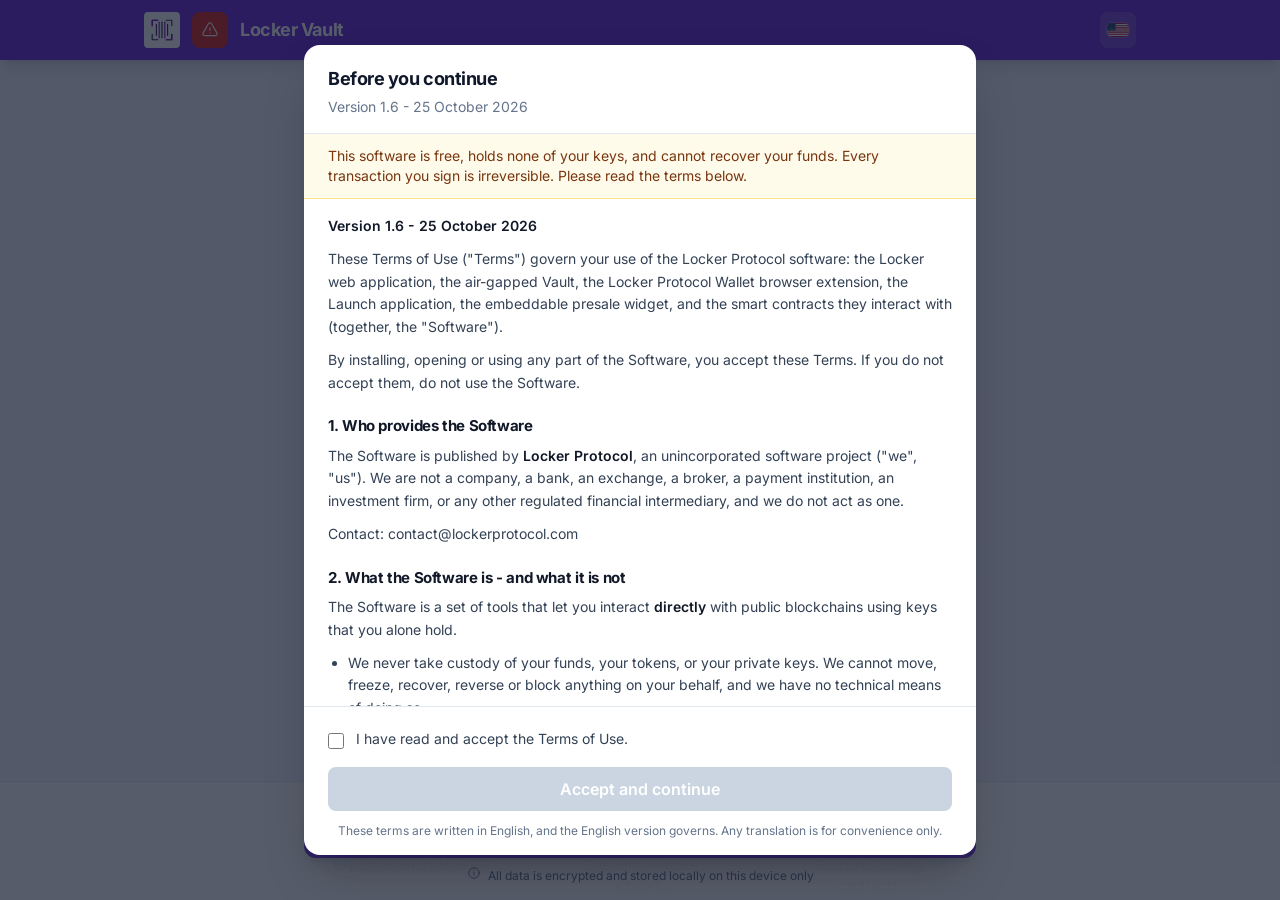
==== commit b16cec67: "deploy: PWA wallet air-gapped 2026-10-27 11:05:53" ====
--- a/index.html
+++ b/index.html
@@ -6,13 +6,12 @@
   <!-- Content-Security-Policy (M-12): for a key-holding offline signer the priority is preventing
        any injected/XSS script from exfiltrating secrets. connect-src 'self' blocks all off-origin
        fetch/XHR/WebSocket beaconing; default-src 'self' blocks external script/resource loads.
-       ('unsafe-inline' scripts are still permitted for the bundled inline bootstrap shim; tighten
-       to nonces/hashes when that shim is externalised.)
-       TODO(security): remove 'unsafe-inline' from script-src by externalising the bootstrap shim
-       below (window.global/process) and serving a per-build nonce or hash. Residual risk is low
-       because connect-src 'self' blocks exfiltration and there is no attacker-controlled innerHTML
-       sink; not tightened now to avoid breaking the inline bootstrap. -->
-  <meta http-equiv="Content-Security-Policy" content="default-src 'self'; connect-src 'self'; img-src 'self' data:; style-src 'self' 'unsafe-inline'; script-src 'self' 'unsafe-inline'; font-src 'self' data:; object-src 'none'; base-uri 'self'; form-action 'self'; frame-ancestors 'none'">
+       script-src 'self' only: no inline script runs (audit of 2026-10-25, AV-13). The bootstrap shim
+       that set window.global and window.process, the one inline script there was, is the first
+       polyfill now (src/boot-globals.ts); scripts/csp-script-src.test.mjs holds both. The structured
+       data block below is JSON, never executed. style-src keeps 'unsafe-inline' for the splash and
+       Angular's styles. -->
+  <meta http-equiv="Content-Security-Policy" content="default-src 'self'; connect-src 'self'; img-src 'self' data:; style-src 'self' 'unsafe-inline'; script-src 'self'; font-src 'self' data:; object-src 'none'; base-uri 'self'; form-action 'self'; frame-ancestors 'none'">
   <title>Locker Vault - Wallet air-gap ERC-20 | Locker Protocol</title>
   <base href="/">
   <meta name="viewport" content="width=device-width, initial-scale=1">
@@ -92,13 +91,9 @@
       100% { transform: rotate(720deg); }
     }
   </style>
-<link rel="stylesheet" href="styles-WCD2BMWO.css"><link rel="modulepreload" href="chunk-UDZXW3W6.js"><link rel="modulepreload" href="chunk-5WQPB6JT.js"><link rel="modulepreload" href="chunk-EKSWLB55.js"><link rel="modulepreload" href="chunk-K4VWY6J2.js"><link rel="modulepreload" href="chunk-QVBVAKJE.js"></head>
+<link rel="stylesheet" href="styles-PR6FWDFD.css"></head>
 
 <body>
-  <script>
-    window.global = window;
-    window.process = { env: { DEBUG: undefined }, browser: true, version: '' };
-  </script>
   <app-root>
     <div class="global-splash-screen" aria-label="Loading Application">
       <div class="splash-spinner-container">
@@ -120,6 +115,6 @@
     </div>
   </app-root>
   <noscript>Please enable JavaScript to continue using this application.</noscript>
-<script src="polyfills-IRVECM6W.js" type="module"></script><script src="main-L2FZV2TJ.js" type="module"></script></body>
+<script src="polyfills-ICV4BT3C.js" type="module"></script><script src="main-CVQHLHD5.js" type="module"></script></body>
 
 </html>
--- a/styles-PR6FWDFD.css
+++ b/styles-PR6FWDFD.css
@@ -0,0 +1 @@
+@font-face{font-family:Inter;font-style:normal;font-display:swap;font-weight:400;src:url("./media/inter-cyrillic-ext-400-normal-6VZLC4H3.woff2") format("woff2"),url("./media/inter-cyrillic-ext-400-normal-FIY4AS7B.woff") format("woff");unicode-range:U+0460-052F,U+1C80-1C8A,U+20B4,U+2DE0-2DFF,U+A640-A69F,U+FE2E-FE2F}@font-face{font-family:Inter;font-style:normal;font-display:swap;font-weight:400;src:url("./media/inter-cyrillic-400-normal-G4TQJ72A.woff2") format("woff2"),url("./media/inter-cyrillic-400-normal-U23O635P.woff") format("woff");unicode-range:U+0301,U+0400-045F,U+0490-0491,U+04B0-04B1,U+2116}@font-face{font-family:Inter;font-style:normal;font-display:swap;font-weight:400;src:url("./media/inter-greek-ext-400-normal-JTQ56XIH.woff2") format("woff2"),url("./media/inter-greek-ext-400-normal-RDW6D2QK.woff") format("woff");unicode-range:U+1F00-1FFF}@font-face{font-family:Inter;font-style:normal;font-display:swap;font-weight:400;src:url("./media/inter-greek-400-normal-24BA4PDP.woff2") format("woff2"),url("./media/inter-greek-400-normal-ZRMMCGZA.woff") format("woff");unicode-range:U+0370-0377,U+037A-037F,U+0384-038A,U+038C,U+038E-03A1,U+03A3-03FF}@font-face{font-family:Inter;font-style:normal;font-display:swap;font-weight:400;src:url("./media/inter-vietnamese-400-normal-3ZH4IT4J.woff2") format("woff2"),url("./media/inter-vietnamese-400-normal-VHOS7L4B.woff") format("woff");unicode-range:U+0102-0103,U+0110-0111,U+0128-0129,U+0168-0169,U+01A0-01A1,U+01AF-01B0,U+0300-0301,U+0303-0304,U+0308-0309,U+0323,U+0329,U+1EA0-1EF9,U+20AB}@font-face{font-family:Inter;font-style:normal;font-display:swap;font-weight:400;src:url("./media/inter-latin-ext-400-normal-GKRFIQRI.woff2") format("woff2"),url("./media/inter-latin-ext-400-normal-J3OKVTXA.woff") format("woff");unicode-range:U+0100-02BA,U+02BD-02C5,U+02C7-02CC,U+02CE-02D7,U+02DD-02FF,U+0304,U+0308,U+0329,U+1D00-1DBF,U+1E00-1E9F,U+1EF2-1EFF,U+2020,U+20A0-20AB,U+20AD-20C0,U+2113,U+2C60-2C7F,U+A720-A7FF}@font-face{font-family:Inter;font-style:normal;font-display:swap;font-weight:400;src:url("./media/inter-latin-400-normal-55WT6UWF.woff2") format("woff2"),url("./media/inter-latin-400-normal-FR5HOXA4.woff") format("woff");unicode-range:U+0000-00FF,U+0131,U+0152-0153,U+02BB-02BC,U+02C6,U+02DA,U+02DC,U+0304,U+0308,U+0329,U+2000-206F,U+20AC,U+2122,U+2191,U+2193,U+2212,U+2215,U+FEFF,U+FFFD}@font-face{font-family:Inter;font-style:normal;font-display:swap;font-weight:500;src:url("./media/inter-cyrillic-ext-500-normal-7YGZWFHX.woff2") format("woff2"),url("./media/inter-cyrillic-ext-500-normal-LJV3DWSQ.woff") format("woff");unicode-range:U+0460-052F,U+1C80-1C8A,U+20B4,U+2DE0-2DFF,U+A640-A69F,U+FE2E-FE2F}@font-face{font-family:Inter;font-style:normal;font-display:swap;font-weight:500;src:url("./media/inter-cyrillic-500-normal-PQK3XKF6.woff2") format("woff2"),url("./media/inter-cyrillic-500-normal-XH4MSKNN.woff") format("woff");unicode-range:U+0301,U+0400-045F,U+0490-0491,U+04B0-04B1,U+2116}@font-face{font-family:Inter;font-style:normal;font-display:swap;font-weight:500;src:url("./media/inter-greek-ext-500-normal-ZPKR4LNJ.woff2") format("woff2"),url("./media/inter-greek-ext-500-normal-PJFKOJVL.woff") format("woff");unicode-range:U+1F00-1FFF}@font-face{font-family:Inter;font-style:normal;font-display:swap;font-weight:500;src:url("./media/inter-greek-500-normal-6QPUHW6Z.woff2") format("woff2"),url("./media/inter-greek-500-normal-3GRTEB6X.woff") format("woff");unicode-range:U+0370-0377,U+037A-037F,U+0384-038A,U+038C,U+038E-03A1,U+03A3-03FF}@font-face{font-family:Inter;font-style:normal;font-display:swap;font-weight:500;src:url("./media/inter-vietnamese-500-normal-PQFGSX3P.woff2") format("woff2"),url("./media/inter-vietnamese-500-normal-UOTTXFJL.woff") format("woff");unicode-range:U+0102-0103,U+0110-0111,U+0128-0129,U+0168-0169,U+01A0-01A1,U+01AF-01B0,U+0300-0301,U+0303-0304,U+0308-0309,U+0323,U+0329,U+1EA0-1EF9,U+20AB}@font-face{font-family:Inter;font-style:normal;font-display:swap;font-weight:500;src:url("./media/inter-latin-ext-500-normal-3G2JDXWM.woff2") format("woff2"),url("./media/inter-latin-ext-500-normal-UGNIJJWL.woff") format("woff");unicode-range:U+0100-02BA,U+02BD-02C5,U+02C7-02CC,U+02CE-02D7,U+02DD-02FF,U+0304,U+0308,U+0329,U+1D00-1DBF,U+1E00-1E9F,U+1EF2-1EFF,U+2020,U+20A0-20AB,U+20AD-20C0,U+2113,U+2C60-2C7F,U+A720-A7FF}@font-face{font-family:Inter;font-style:normal;font-display:swap;font-weight:500;src:url("./media/inter-latin-500-normal-W62DVTXI.woff2") format("woff2"),url("./media/inter-latin-500-normal-ZNGIZ2YB.woff") format("woff");unicode-range:U+0000-00FF,U+0131,U+0152-0153,U+02BB-02BC,U+02C6,U+02DA,U+02DC,U+0304,U+0308,U+0329,U+2000-206F,U+20AC,U+2122,U+2191,U+2193,U+2212,U+2215,U+FEFF,U+FFFD}@font-face{font-family:Inter;font-style:normal;font-display:swap;font-weight:600;src:url("./media/inter-cyrillic-ext-600-normal-66Z4CWZK.woff2") format("woff2"),url("./media/inter-cyrillic-ext-600-normal-5S66ZLPP.woff") format("woff");unicode-range:U+0460-052F,U+1C80-1C8A,U+20B4,U+2DE0-2DFF,U+A640-A69F,U+FE2E-FE2F}@font-face{font-family:Inter;font-style:normal;font-display:swap;font-weight:600;src:url("./media/inter-cyrillic-600-normal-F5BISKXR.woff2") format("woff2"),url("./media/inter-cyrillic-600-normal-YOMHVXBS.woff") format("woff");unicode-range:U+0301,U+0400-045F,U+0490-0491,U+04B0-04B1,U+2116}@font-face{font-family:Inter;font-style:normal;font-display:swap;font-weight:600;src:url("./media/inter-greek-ext-600-normal-D4Z5GF6D.woff2") format("woff2"),url("./media/inter-greek-ext-600-normal-BCNJL3T4.woff") format("woff");unicode-range:U+1F00-1FFF}@font-face{font-family:Inter;font-style:normal;font-display:swap;font-weight:600;src:url("./media/inter-greek-600-normal-ZRJSSN4C.woff2") format("woff2"),url("./media/inter-greek-600-normal-J3AMDQNF.woff") format("woff");unicode-range:U+0370-0377,U+037A-037F,U+0384-038A,U+038C,U+038E-03A1,U+03A3-03FF}@font-face{font-family:Inter;font-style:normal;font-display:swap;font-weight:600;src:url("./media/inter-vietnamese-600-normal-TVIYLGI7.woff2") format("woff2"),url("./media/inter-vietnamese-600-normal-YXHD7S3I.woff") format("woff");unicode-range:U+0102-0103,U+0110-0111,U+0128-0129,U+0168-0169,U+01A0-01A1,U+01AF-01B0,U+0300-0301,U+0303-0304,U+0308-0309,U+0323,U+0329,U+1EA0-1EF9,U+20AB}@font-face{font-family:Inter;font-style:normal;font-display:swap;font-weight:600;src:url("./media/inter-latin-ext-600-normal-HCYHLWH6.woff2") format("woff2"),url("./media/inter-latin-ext-600-normal-JH5KI6RD.woff") format("woff");unicode-range:U+0100-02BA,U+02BD-02C5,U+02C7-02CC,U+02CE-02D7,U+02DD-02FF,U+0304,U+0308,U+0329,U+1D00-1DBF,U+1E00-1E9F,U+1EF2-1EFF,U+2020,U+20A0-20AB,U+20AD-20C0,U+2113,U+2C60-2C7F,U+A720-A7FF}@font-face{font-family:Inter;font-style:normal;font-display:swap;font-weight:600;src:url("./media/inter-latin-600-normal-R6Y2SZCR.woff2") format("woff2"),url("./media/inter-latin-600-normal-ZYHV6QZT.woff") format("woff");unicode-range:U+0000-00FF,U+0131,U+0152-0153,U+02BB-02BC,U+02C6,U+02DA,U+02DC,U+0304,U+0308,U+0329,U+2000-206F,U+20AC,U+2122,U+2191,U+2193,U+2212,U+2215,U+FEFF,U+FFFD}@font-face{font-family:Inter;font-style:normal;font-display:swap;font-weight:700;src:url("./media/inter-cyrillic-ext-700-normal-OS2RNUST.woff2") format("woff2"),url("./media/inter-cyrillic-ext-700-normal-JNACFJVQ.woff") format("woff");unicode-range:U+0460-052F,U+1C80-1C8A,U+20B4,U+2DE0-2DFF,U+A640-A69F,U+FE2E-FE2F}@font-face{font-family:Inter;font-style:normal;font-display:swap;font-weight:700;src:url("./media/inter-cyrillic-700-normal-5HS3FXHB.woff2") format("woff2"),url("./media/inter-cyrillic-700-normal-SPV2HQ4Q.woff") format("woff");unicode-range:U+0301,U+0400-045F,U+0490-0491,U+04B0-04B1,U+2116}@font-face{font-family:Inter;font-style:normal;font-display:swap;font-weight:700;src:url("./media/inter-greek-ext-700-normal-QJ6NMGCB.woff2") format("woff2"),url("./media/inter-greek-ext-700-normal-GHYQOXL3.woff") format("woff");unicode-range:U+1F00-1FFF}@font-face{font-family:Inter;font-style:normal;font-display:swap;font-weight:700;src:url("./media/inter-greek-700-normal-S7YO524B.woff2") format("woff2"),url("./media/inter-greek-700-normal-L3DMOWHF.woff") format("woff");unicode-range:U+0370-0377,U+037A-037F,U+0384-038A,U+038C,U+038E-03A1,U+03A3-03FF}@font-face{font-family:Inter;font-style:normal;font-display:swap;font-weight:700;src:url("./media/inter-vietnamese-700-normal-7LYSQCP6.woff2") format("woff2"),url("./media/inter-vietnamese-700-normal-XRULDGKE.woff") format("woff");unicode-range:U+0102-0103,U+0110-0111,U+0128-0129,U+0168-0169,U+01A0-01A1,U+01AF-01B0,U+0300-0301,U+0303-0304,U+0308-0309,U+0323,U+0329,U+1EA0-1EF9,U+20AB}@font-face{font-family:Inter;font-style:normal;font-display:swap;font-weight:700;src:url("./media/inter-latin-ext-700-normal-WY62UGW6.woff2") format("woff2"),url("./media/inter-latin-ext-700-normal-SNJUWUAD.woff") format("woff");unicode-range:U+0100-02BA,U+02BD-02C5,U+02C7-02CC,U+02CE-02D7,U+02DD-02FF,U+0304,U+0308,U+0329,U+1D00-1DBF,U+1E00-1E9F,U+1EF2-1EFF,U+2020,U+20A0-20AB,U+20AD-20C0,U+2113,U+2C60-2C7F,U+A720-A7FF}@font-face{font-family:Inter;font-style:normal;font-display:swap;font-weight:700;src:url("./media/inter-latin-700-normal-SU5XVJMF.woff2") format("woff2"),url("./media/inter-latin-700-normal-TQQ5JXGD.woff") format("woff");unicode-range:U+0000-00FF,U+0131,U+0152-0153,U+02BB-02BC,U+02C6,U+02DA,U+02DC,U+0304,U+0308,U+0329,U+2000-206F,U+20AC,U+2122,U+2191,U+2193,U+2212,U+2215,U+FEFF,U+FFFD}*,:before,:after{--tw-border-spacing-x: 0;--tw-border-spacing-y: 0;--tw-translate-x: 0;--tw-translate-y: 0;--tw-rotate: 0;--tw-skew-x: 0;--tw-skew-y: 0;--tw-scale-x: 1;--tw-scale-y: 1;--tw-pan-x: ;--tw-pan-y: ;--tw-pinch-zoom: ;--tw-scroll-snap-strictness: proximity;--tw-gradient-from-position: ;--tw-gradient-via-position: ;--tw-gradient-to-position: ;--tw-ordinal: ;--tw-slashed-zero: ;--tw-numeric-figure: ;--tw-numeric-spacing: ;--tw-numeric-fraction: ;--tw-ring-inset: ;--tw-ring-offset-width: 0px;--tw-ring-offset-color: #fff;--tw-ring-color: rgb(59 130 246 / .5);--tw-ring-offset-shadow: 0 0 #0000;--tw-ring-shadow: 0 0 #0000;--tw-shadow: 0 0 #0000;--tw-shadow-colored: 0 0 #0000;--tw-blur: ;--tw-brightness: ;--tw-contrast: ;--tw-grayscale: ;--tw-hue-rotate: ;--tw-invert: ;--tw-saturate: ;--tw-sepia: ;--tw-drop-shadow: ;--tw-backdrop-blur: ;--tw-backdrop-brightness: ;--tw-backdrop-contrast: ;--tw-backdrop-grayscale: ;--tw-backdrop-hue-rotate: ;--tw-backdrop-invert: ;--tw-backdrop-opacity: ;--tw-backdrop-saturate: ;--tw-backdrop-sepia: ;--tw-contain-size: ;--tw-contain-layout: ;--tw-contain-paint: ;--tw-contain-style: }::backdrop{--tw-border-spacing-x: 0;--tw-border-spacing-y: 0;--tw-translate-x: 0;--tw-translate-y: 0;--tw-rotate: 0;--tw-skew-x: 0;--tw-skew-y: 0;--tw-scale-x: 1;--tw-scale-y: 1;--tw-pan-x: ;--tw-pan-y: ;--tw-pinch-zoom: ;--tw-scroll-snap-strictness: proximity;--tw-gradient-from-position: ;--tw-gradient-via-position: ;--tw-gradient-to-position: ;--tw-ordinal: ;--tw-slashed-zero: ;--tw-numeric-figure: ;--tw-numeric-spacing: ;--tw-numeric-fraction: ;--tw-ring-inset: ;--tw-ring-offset-width: 0px;--tw-ring-offset-color: #fff;--tw-ring-color: rgb(59 130 246 / .5);--tw-ring-offset-shadow: 0 0 #0000;--tw-ring-shadow: 0 0 #0000;--tw-shadow: 0 0 #0000;--tw-shadow-colored: 0 0 #0000;--tw-blur: ;--tw-brightness: ;--tw-contrast: ;--tw-grayscale: ;--tw-hue-rotate: ;--tw-invert: ;--tw-saturate: ;--tw-sepia: ;--tw-drop-shadow: ;--tw-backdrop-blur: ;--tw-backdrop-brightness: ;--tw-backdrop-contrast: ;--tw-backdrop-grayscale: ;--tw-backdrop-hue-rotate: ;--tw-backdrop-invert: ;--tw-backdrop-opacity: ;--tw-backdrop-saturate: ;--tw-backdrop-sepia: ;--tw-contain-size: ;--tw-contain-layout: ;--tw-contain-paint: ;--tw-contain-style: }*,:before,:after{box-sizing:border-box;border-width:0;border-style:solid;border-color:#e2e8f0}:before,:after{--tw-content: ""}html,:host{line-height:1.5;-webkit-text-size-adjust:100%;-moz-tab-size:4;tab-size:4;font-family:Inter,system-ui,sans-serif;font-feature-settings:normal;font-variation-settings:normal;-webkit-tap-highlight-color:transparent}body{margin:0;line-height:inherit}hr{height:0;color:inherit;border-top-width:1px}abbr:where([title]){text-decoration:underline dotted}h1,h2,h3,h4,h5,h6{font-size:inherit;font-weight:inherit}a{color:inherit;text-decoration:inherit}b,strong{font-weight:bolder}code,kbd,samp,pre{font-family:ui-monospace,SFMono-Regular,Menlo,Monaco,Consolas,Liberation Mono,Courier New,monospace;font-feature-settings:normal;font-variation-settings:normal;font-size:1em}small{font-size:80%}sub,sup{font-size:75%;line-height:0;position:relative;vertical-align:baseline}sub{bottom:-.25em}sup{top:-.5em}table{text-indent:0;border-color:inherit;border-collapse:collapse}button,input,optgroup,select,textarea{font-family:inherit;font-feature-settings:inherit;font-variation-settings:inherit;font-size:100%;font-weight:inherit;line-height:inherit;letter-spacing:inherit;color:inherit;margin:0;padding:0}button,select{text-transform:none}button,input:where([type=button]),input:where([type=reset]),input:where([type=submit]){-webkit-appearance:button;background-color:transparent;background-image:none}:-moz-focusring{outline:auto}:-moz-ui-invalid{box-shadow:none}progress{vertical-align:baseline}::-webkit-inner-spin-button,::-webkit-outer-spin-button{height:auto}[type=search]{-webkit-appearance:textfield;outline-offset:-2px}::-webkit-search-decoration{-webkit-appearance:none}::-webkit-file-upload-button{-webkit-appearance:button;font:inherit}summary{display:list-item}blockquote,dl,dd,h1,h2,h3,h4,h5,h6,hr,figure,p,pre{margin:0}fieldset{margin:0;padding:0}legend{padding:0}ol,ul,menu{list-style:none;margin:0;padding:0}dialog{padding:0}textarea{resize:vertical}input::placeholder,textarea::placeholder{opacity:1;color:#94a3b8}button,[role=button]{cursor:pointer}:disabled{cursor:default}img,svg,video,canvas,audio,iframe,embed,object{display:block;vertical-align:middle}img,video{max-width:100%;height:auto}[hidden]:where(:not([hidden=until-found])){display:none}html,body{font-family:"Inter",ui-sans-serif,system-ui,sans-serif,Apple Color Emoji,Segoe UI Emoji,Segoe UI Symbol,Noto Color Emoji;background:#f5f3ff;color:#000;-webkit-font-smoothing:antialiased;-moz-osx-font-smoothing:grayscale;min-height:100vh;min-height:100dvh;margin:0;padding:0;overscroll-behavior-y:none;overflow-x:hidden}input:not([type=checkbox]):not([type=radio]):not([type=range]):not([type=file]),select:not([multiple]),textarea:not([wrap=off]){font-size:16px}h1,h2,h3,h4{overflow-wrap:break-word;-webkit-hyphens:auto;hyphens:auto}.app-shell-height{height:100vh;height:100dvh}app-root,app-root>*:not(app-toast-container):not(app-network-warning-banner){display:block;width:100%;background:transparent}h1,h2,h3,h4,h5,h6{font-weight:600;letter-spacing:-.025em;--tw-text-opacity: 1;color:rgb(0 0 0 / var(--tw-text-opacity, 1))}.container{width:100%}@media(min-width:640px){.container{max-width:640px}}@media(min-width:768px){.container{max-width:768px}}@media(min-width:1024px){.container{max-width:1024px}}@media(min-width:1280px){.container{max-width:1280px}}@media(min-width:1536px){.container{max-width:1536px}}.\!card{border-radius:.5rem;border-width:2px;--tw-border-opacity: 1;border-color:rgb(203 213 225 / var(--tw-border-opacity, 1));--tw-bg-opacity: 1;background-color:rgb(255 255 255 / var(--tw-bg-opacity, 1));transition-property:color,background-color,border-color,text-decoration-color,fill,stroke;transition-timing-function:cubic-bezier(.4,0,.2,1);transition-duration:.2s}.\!card:hover{--tw-border-opacity: 1;border-color:rgb(96 165 250 / var(--tw-border-opacity, 1))}.card{border-radius:.5rem;border-width:2px;--tw-border-opacity: 1;border-color:rgb(203 213 225 / var(--tw-border-opacity, 1));--tw-bg-opacity: 1;background-color:rgb(255 255 255 / var(--tw-bg-opacity, 1));transition-property:color,background-color,border-color,text-decoration-color,fill,stroke;transition-timing-function:cubic-bezier(.4,0,.2,1);transition-duration:.2s}.card:hover{--tw-border-opacity: 1;border-color:rgb(96 165 250 / var(--tw-border-opacity, 1))}.sr-only{position:absolute;width:1px;height:1px;padding:0;margin:-1px;overflow:hidden;clip:rect(0,0,0,0);white-space:nowrap;border-width:0}.pointer-events-none{pointer-events:none}.visible{visibility:visible}.invisible{visibility:hidden}.collapse{visibility:collapse}.static{position:static}.fixed{position:fixed}.absolute{position:absolute}.relative{position:relative}.sticky{position:sticky}.inset-0{top:0;right:0;bottom:0;left:0}.-top-12{top:-3rem}.bottom-0{bottom:0}.bottom-24{bottom:6rem}.bottom-6{bottom:1.5rem}.left-0{left:0}.left-1\/2{left:50%}.left-4{left:1rem}.right-0{right:0}.right-1{right:.25rem}.right-2{right:.5rem}.right-4{right:1rem}.top-0{top:0}.top-1\/2{top:50%}.top-14{top:3.5rem}.top-4{top:1rem}.top-full{top:100%}.isolate{isolation:isolate}.z-10{z-index:10}.z-30{z-index:30}.z-40{z-index:40}.z-50{z-index:50}.z-\[100\]{z-index:100}.z-\[110\]{z-index:110}.z-\[200\]{z-index:200}.col-span-2{grid-column:span 2 / span 2}.-m-2{margin:-.5rem}.m-auto{margin:auto}.-mx-3{margin-left:-.75rem;margin-right:-.75rem}.mx-1{margin-left:.25rem;margin-right:.25rem}.mx-4{margin-left:1rem;margin-right:1rem}.mx-auto{margin-left:auto;margin-right:auto}.my-0\.5{margin-top:.125rem;margin-bottom:.125rem}.my-auto{margin-top:auto;margin-bottom:auto}.-mb-3{margin-bottom:-.75rem}.-mt-4{margin-top:-1rem}.mb-1{margin-bottom:.25rem}.mb-10{margin-bottom:2.5rem}.mb-2{margin-bottom:.5rem}.mb-3{margin-bottom:.75rem}.mb-4{margin-bottom:1rem}.mb-5{margin-bottom:1.25rem}.mb-6{margin-bottom:1.5rem}.mb-7{margin-bottom:1.75rem}.mb-8{margin-bottom:2rem}.mb-auto{margin-bottom:auto}.ml-1{margin-left:.25rem}.ml-2{margin-left:.5rem}.ml-auto{margin-left:auto}.mr-1{margin-right:.25rem}.mr-2{margin-right:.5rem}.mr-3{margin-right:.75rem}.mt-0\.5{margin-top:.125rem}.mt-1{margin-top:.25rem}.mt-1\.5{margin-top:.375rem}.mt-12{margin-top:3rem}.mt-2{margin-top:.5rem}.mt-3{margin-top:.75rem}.mt-4{margin-top:1rem}.mt-6{margin-top:1.5rem}.mt-8{margin-top:2rem}.block{display:block}.inline-block{display:inline-block}.inline{display:inline}.flex{display:flex}.inline-flex{display:inline-flex}.table{display:table}.grid{display:grid}.contents{display:contents}.hidden{display:none}.h-0\.5{height:.125rem}.h-1\.5{height:.375rem}.h-10{height:2.5rem}.h-11{height:2.75rem}.h-12{height:3rem}.h-14{height:3.5rem}.h-16{height:4rem}.h-2{height:.5rem}.h-20{height:5rem}.h-3{height:.75rem}.h-3\.5{height:.875rem}.h-36{height:9rem}.h-4{height:1rem}.h-5{height:1.25rem}.h-6{height:1.5rem}.h-64{height:16rem}.h-7{height:1.75rem}.h-8{height:2rem}.h-9{height:2.25rem}.h-\[100dvh\]{height:100dvh}.h-\[16px\]{height:16px}.h-\[18px\]{height:18px}.h-\[5px\]{height:5px}.h-auto{height:auto}.h-full{height:100%}.h-px{height:1px}.max-h-40{max-height:10rem}.max-h-48{max-height:12rem}.max-h-56{max-height:14rem}.max-h-64{max-height:16rem}.max-h-80{max-height:20rem}.max-h-\[15rem\]{max-height:15rem}.max-h-\[55dvh\]{max-height:55dvh}.max-h-\[60vh\]{max-height:60vh}.max-h-\[70vh\]{max-height:70vh}.max-h-\[90vh\]{max-height:90vh}.max-h-full{max-height:100%}.min-h-0{min-height:0px}.min-h-\[100dvh\]{min-height:100dvh}.min-h-\[100px\]{min-height:100px}.min-h-\[1em\]{min-height:1em}.min-h-\[60px\]{min-height:60px}.min-h-full{min-height:100%}.min-h-screen{min-height:100vh}.w-10{width:2.5rem}.w-11{width:2.75rem}.w-12{width:3rem}.w-14{width:3.5rem}.w-16{width:4rem}.w-2{width:.5rem}.w-20{width:5rem}.w-3\.5{width:.875rem}.w-36{width:9rem}.w-4{width:1rem}.w-5{width:1.25rem}.w-56{width:14rem}.w-6{width:1.5rem}.w-7{width:1.75rem}.w-8{width:2rem}.w-9{width:2.25rem}.w-\[18px\]{width:18px}.w-auto{width:auto}.w-full{width:100%}.min-w-0{min-width:0px}.min-w-\[1\.5rem\]{min-width:1.5rem}.max-w-2xl{max-width:42rem}.max-w-3xl{max-width:48rem}.max-w-4xl{max-width:56rem}.max-w-5xl{max-width:64rem}.max-w-\[280px\]{max-width:280px}.max-w-\[95vw\]{max-width:95vw}.max-w-full{max-width:100%}.max-w-lg{max-width:32rem}.max-w-md{max-width:28rem}.max-w-sm{max-width:24rem}.max-w-xl{max-width:36rem}.max-w-xs{max-width:20rem}.flex-1{flex:1 1 0%}.flex-shrink-0{flex-shrink:0}.shrink{flex-shrink:1}.shrink-0{flex-shrink:0}.flex-grow,.grow{flex-grow:1}.basis-40{flex-basis:10rem}.-translate-x-1\/2{--tw-translate-x: -50%;transform:translate(var(--tw-translate-x),var(--tw-translate-y)) rotate(var(--tw-rotate)) skew(var(--tw-skew-x)) skewY(var(--tw-skew-y)) scaleX(var(--tw-scale-x)) scaleY(var(--tw-scale-y))}.-translate-y-1\/2{--tw-translate-y: -50%;transform:translate(var(--tw-translate-x),var(--tw-translate-y)) rotate(var(--tw-rotate)) skew(var(--tw-skew-x)) skewY(var(--tw-skew-y)) scaleX(var(--tw-scale-x)) scaleY(var(--tw-scale-y))}.transform{transform:translate(var(--tw-translate-x),var(--tw-translate-y)) rotate(var(--tw-rotate)) skew(var(--tw-skew-x)) skewY(var(--tw-skew-y)) scaleX(var(--tw-scale-x)) scaleY(var(--tw-scale-y))}@keyframes pulse{50%{opacity:.5}}.animate-pulse{animation:pulse 2s cubic-bezier(.4,0,.6,1) infinite}@keyframes spin{to{transform:rotate(360deg)}}.animate-spin{animation:spin 1s linear infinite}.cursor-pointer{cursor:pointer}.select-none{-webkit-user-select:none;user-select:none}.resize-none{resize:none}.resize{resize:both}.scroll-pb-\[84px\]{scroll-padding-bottom:84px}.list-inside{list-style-position:inside}.list-disc{list-style-type:disc}.grid-cols-1{grid-template-columns:repeat(1,minmax(0,1fr))}.grid-cols-2{grid-template-columns:repeat(2,minmax(0,1fr))}.grid-cols-5{grid-template-columns:repeat(5,minmax(0,1fr))}.flex-col{flex-direction:column}.flex-col-reverse{flex-direction:column-reverse}.flex-wrap{flex-wrap:wrap}.items-start{align-items:flex-start}.items-end{align-items:flex-end}.items-center{align-items:center}.items-baseline{align-items:baseline}.justify-end{justify-content:flex-end}.justify-center{justify-content:center}.justify-between{justify-content:space-between}.gap-0{gap:0px}.gap-0\.5{gap:.125rem}.gap-1{gap:.25rem}.gap-1\.5{gap:.375rem}.gap-2{gap:.5rem}.gap-3{gap:.75rem}.gap-4{gap:1rem}.gap-x-2{column-gap:.5rem}.gap-x-4{column-gap:1rem}.gap-y-1\.5{row-gap:.375rem}.gap-y-2\.5{row-gap:.625rem}.gap-y-3{row-gap:.75rem}.-space-x-1\.5>:not([hidden])~:not([hidden]){--tw-space-x-reverse: 0;margin-right:calc(-.375rem * var(--tw-space-x-reverse));margin-left:calc(-.375rem * calc(1 - var(--tw-space-x-reverse)))}.-space-x-2>:not([hidden])~:not([hidden]){--tw-space-x-reverse: 0;margin-right:calc(-.5rem * var(--tw-space-x-reverse));margin-left:calc(-.5rem * calc(1 - var(--tw-space-x-reverse)))}.space-y-0\.5>:not([hidden])~:not([hidden]){--tw-space-y-reverse: 0;margin-top:calc(.125rem * calc(1 - var(--tw-space-y-reverse)));margin-bottom:calc(.125rem * var(--tw-space-y-reverse))}.space-y-1>:not([hidden])~:not([hidden]){--tw-space-y-reverse: 0;margin-top:calc(.25rem * calc(1 - var(--tw-space-y-reverse)));margin-bottom:calc(.25rem * var(--tw-space-y-reverse))}.space-y-1\.5>:not([hidden])~:not([hidden]){--tw-space-y-reverse: 0;margin-top:calc(.375rem * calc(1 - var(--tw-space-y-reverse)));margin-bottom:calc(.375rem * var(--tw-space-y-reverse))}.space-y-2>:not([hidden])~:not([hidden]){--tw-space-y-reverse: 0;margin-top:calc(.5rem * calc(1 - var(--tw-space-y-reverse)));margin-bottom:calc(.5rem * var(--tw-space-y-reverse))}.space-y-3>:not([hidden])~:not([hidden]){--tw-space-y-reverse: 0;margin-top:calc(.75rem * calc(1 - var(--tw-space-y-reverse)));margin-bottom:calc(.75rem * var(--tw-space-y-reverse))}.space-y-4>:not([hidden])~:not([hidden]){--tw-space-y-reverse: 0;margin-top:calc(1rem * calc(1 - var(--tw-space-y-reverse)));margin-bottom:calc(1rem * var(--tw-space-y-reverse))}.space-y-5>:not([hidden])~:not([hidden]){--tw-space-y-reverse: 0;margin-top:calc(1.25rem * calc(1 - var(--tw-space-y-reverse)));margin-bottom:calc(1.25rem * var(--tw-space-y-reverse))}.space-y-6>:not([hidden])~:not([hidden]){--tw-space-y-reverse: 0;margin-top:calc(1.5rem * calc(1 - var(--tw-space-y-reverse)));margin-bottom:calc(1.5rem * var(--tw-space-y-reverse))}.divide-y>:not([hidden])~:not([hidden]){--tw-divide-y-reverse: 0;border-top-width:calc(1px * calc(1 - var(--tw-divide-y-reverse)));border-bottom-width:calc(1px * var(--tw-divide-y-reverse))}.divide-gray-100>:not([hidden])~:not([hidden]){--tw-divide-opacity: 1;border-color:rgb(241 245 249 / var(--tw-divide-opacity, 1))}.self-start{align-self:flex-start}.self-stretch{align-self:stretch}.overflow-auto{overflow:auto}.overflow-hidden{overflow:hidden}.overflow-x-auto{overflow-x:auto}.overflow-y-auto{overflow-y:auto}.overscroll-contain{overscroll-behavior:contain}.truncate{overflow:hidden;text-overflow:ellipsis;white-space:nowrap}.hyphens-auto{-webkit-hyphens:auto;hyphens:auto}.whitespace-pre-line{white-space:pre-line}.whitespace-pre-wrap{white-space:pre-wrap}.break-words{overflow-wrap:break-word}.break-all{word-break:break-all}.rounded{border-radius:.25rem}.rounded-2xl{border-radius:1rem}.rounded-3xl{border-radius:1.5rem}.rounded-full{border-radius:9999px}.rounded-lg{border-radius:.5rem}.rounded-md{border-radius:.375rem}.rounded-xl{border-radius:.75rem}.rounded-t-2xl{border-top-left-radius:1rem;border-top-right-radius:1rem}.border{border-width:1px}.border-2{border-width:2px}.border-4{border-width:4px}.border-b{border-bottom-width:1px}.border-b-2{border-bottom-width:2px}.border-l-2{border-left-width:2px}.border-l-4{border-left-width:4px}.border-t{border-top-width:1px}.border-dashed{border-style:dashed}.border-amber-200{--tw-border-opacity: 1;border-color:rgb(253 230 138 / var(--tw-border-opacity, 1))}.border-amber-300{--tw-border-opacity: 1;border-color:rgb(252 211 77 / var(--tw-border-opacity, 1))}.border-amber-400{--tw-border-opacity: 1;border-color:rgb(251 191 36 / var(--tw-border-opacity, 1))}.border-amber-500{--tw-border-opacity: 1;border-color:rgb(245 158 11 / var(--tw-border-opacity, 1))}.border-blue-200{--tw-border-opacity: 1;border-color:rgb(191 219 254 / var(--tw-border-opacity, 1))}.border-blue-500{--tw-border-opacity: 1;border-color:rgb(59 130 246 / var(--tw-border-opacity, 1))}.border-emerald-300{--tw-border-opacity: 1;border-color:rgb(110 231 183 / var(--tw-border-opacity, 1))}.border-gray-100{--tw-border-opacity: 1;border-color:rgb(241 245 249 / var(--tw-border-opacity, 1))}.border-gray-200{--tw-border-opacity: 1;border-color:rgb(226 232 240 / var(--tw-border-opacity, 1))}.border-gray-300{--tw-border-opacity: 1;border-color:rgb(203 213 225 / var(--tw-border-opacity, 1))}.border-gray-400{--tw-border-opacity: 1;border-color:rgb(148 163 184 / var(--tw-border-opacity, 1))}.border-gray-50{--tw-border-opacity: 1;border-color:rgb(248 250 252 / var(--tw-border-opacity, 1))}.border-gray-500{--tw-border-opacity: 1;border-color:rgb(100 116 139 / var(--tw-border-opacity, 1))}.border-green-200{--tw-border-opacity: 1;border-color:rgb(187 247 208 / var(--tw-border-opacity, 1))}.border-green-300{--tw-border-opacity: 1;border-color:rgb(134 239 172 / var(--tw-border-opacity, 1))}.border-green-500{--tw-border-opacity: 1;border-color:rgb(34 197 94 / var(--tw-border-opacity, 1))}.border-indigo-200{--tw-border-opacity: 1;border-color:rgb(199 210 254 / var(--tw-border-opacity, 1))}.border-indigo-400{--tw-border-opacity: 1;border-color:rgb(129 140 248 / var(--tw-border-opacity, 1))}.border-orange-300{--tw-border-opacity: 1;border-color:rgb(253 186 116 / var(--tw-border-opacity, 1))}.border-orange-400{--tw-border-opacity: 1;border-color:rgb(251 146 60 / var(--tw-border-opacity, 1))}.border-red-100{--tw-border-opacity: 1;border-color:rgb(254 226 226 / var(--tw-border-opacity, 1))}.border-red-200{--tw-border-opacity: 1;border-color:rgb(254 202 202 / var(--tw-border-opacity, 1))}.border-red-300{--tw-border-opacity: 1;border-color:rgb(252 165 165 / var(--tw-border-opacity, 1))}.border-red-400{--tw-border-opacity: 1;border-color:rgb(248 113 113 / var(--tw-border-opacity, 1))}.border-red-500{--tw-border-opacity: 1;border-color:rgb(239 68 68 / var(--tw-border-opacity, 1))}.border-red-600{--tw-border-opacity: 1;border-color:rgb(220 38 38 / var(--tw-border-opacity, 1))}.border-sky-300{--tw-border-opacity: 1;border-color:rgb(125 211 252 / var(--tw-border-opacity, 1))}.border-slate-200{--tw-border-opacity: 1;border-color:rgb(226 232 240 / var(--tw-border-opacity, 1))}.border-slate-300{--tw-border-opacity: 1;border-color:rgb(203 213 225 / var(--tw-border-opacity, 1))}.border-violet-100{--tw-border-opacity: 1;border-color:rgb(237 233 254 / var(--tw-border-opacity, 1))}.border-violet-200{--tw-border-opacity: 1;border-color:rgb(221 214 254 / var(--tw-border-opacity, 1))}.border-violet-300{--tw-border-opacity: 1;border-color:rgb(196 181 253 / var(--tw-border-opacity, 1))}.border-violet-400{--tw-border-opacity: 1;border-color:rgb(167 139 250 / var(--tw-border-opacity, 1))}.border-violet-500{--tw-border-opacity: 1;border-color:rgb(139 92 246 / var(--tw-border-opacity, 1))}.border-violet-600{--tw-border-opacity: 1;border-color:rgb(124 58 237 / var(--tw-border-opacity, 1))}.border-white{--tw-border-opacity: 1;border-color:rgb(255 255 255 / var(--tw-border-opacity, 1))}.border-white\/20{border-color:#fff3}.border-yellow-200{--tw-border-opacity: 1;border-color:rgb(254 240 138 / var(--tw-border-opacity, 1))}.border-yellow-400{--tw-border-opacity: 1;border-color:rgb(250 204 21 / var(--tw-border-opacity, 1))}.border-t-violet-600{--tw-border-opacity: 1;border-top-color:rgb(124 58 237 / var(--tw-border-opacity, 1))}.border-opacity-30{--tw-border-opacity: .3}.bg-amber-100{--tw-bg-opacity: 1;background-color:rgb(254 243 199 / var(--tw-bg-opacity, 1))}.bg-amber-50{--tw-bg-opacity: 1;background-color:rgb(255 251 235 / var(--tw-bg-opacity, 1))}.bg-amber-500{--tw-bg-opacity: 1;background-color:rgb(245 158 11 / var(--tw-bg-opacity, 1))}.bg-amber-600{--tw-bg-opacity: 1;background-color:rgb(217 119 6 / var(--tw-bg-opacity, 1))}.bg-amber-700{--tw-bg-opacity: 1;background-color:rgb(180 83 9 / var(--tw-bg-opacity, 1))}.bg-amber-900{--tw-bg-opacity: 1;background-color:rgb(120 53 15 / var(--tw-bg-opacity, 1))}.bg-black{--tw-bg-opacity: 1;background-color:rgb(0 0 0 / var(--tw-bg-opacity, 1))}.bg-black\/40{background-color:#0006}.bg-black\/50{background-color:#00000080}.bg-black\/75{background-color:#000000bf}.bg-black\/80{background-color:#000c}.bg-black\/90{background-color:#000000e6}.bg-blue-100{--tw-bg-opacity: 1;background-color:rgb(219 234 254 / var(--tw-bg-opacity, 1))}.bg-blue-400{--tw-bg-opacity: 1;background-color:rgb(96 165 250 / var(--tw-bg-opacity, 1))}.bg-blue-50{--tw-bg-opacity: 1;background-color:rgb(239 246 255 / var(--tw-bg-opacity, 1))}.bg-blue-500{--tw-bg-opacity: 1;background-color:rgb(59 130 246 / var(--tw-bg-opacity, 1))}.bg-blue-600{--tw-bg-opacity: 1;background-color:rgb(37 99 235 / var(--tw-bg-opacity, 1))}.bg-emerald-400{--tw-bg-opacity: 1;background-color:rgb(52 211 153 / var(--tw-bg-opacity, 1))}.bg-emerald-50{--tw-bg-opacity: 1;background-color:rgb(236 253 245 / var(--tw-bg-opacity, 1))}.bg-emerald-500{--tw-bg-opacity: 1;background-color:rgb(16 185 129 / var(--tw-bg-opacity, 1))}.bg-emerald-600{--tw-bg-opacity: 1;background-color:rgb(5 150 105 / var(--tw-bg-opacity, 1))}.bg-gray-100{--tw-bg-opacity: 1;background-color:rgb(241 245 249 / var(--tw-bg-opacity, 1))}.bg-gray-200{--tw-bg-opacity: 1;background-color:rgb(226 232 240 / var(--tw-bg-opacity, 1))}.bg-gray-300{--tw-bg-opacity: 1;background-color:rgb(203 213 225 / var(--tw-bg-opacity, 1))}.bg-gray-50{--tw-bg-opacity: 1;background-color:rgb(248 250 252 / var(--tw-bg-opacity, 1))}.bg-gray-50\/60{background-color:#f8fafc99}.bg-gray-500{--tw-bg-opacity: 1;background-color:rgb(100 116 139 / var(--tw-bg-opacity, 1))}.bg-gray-600{--tw-bg-opacity: 1;background-color:rgb(71 85 105 / var(--tw-bg-opacity, 1))}.bg-gray-700{--tw-bg-opacity: 1;background-color:rgb(51 65 85 / var(--tw-bg-opacity, 1))}.bg-gray-800{--tw-bg-opacity: 1;background-color:rgb(30 41 59 / var(--tw-bg-opacity, 1))}.bg-gray-900{--tw-bg-opacity: 1;background-color:rgb(15 23 42 / var(--tw-bg-opacity, 1))}.bg-gray-900\/40{background-color:#0f172a66}.bg-gray-900\/70{background-color:#0f172ab3}.bg-green-100{--tw-bg-opacity: 1;background-color:rgb(220 252 231 / var(--tw-bg-opacity, 1))}.bg-green-50{--tw-bg-opacity: 1;background-color:rgb(240 253 244 / var(--tw-bg-opacity, 1))}.bg-green-500{--tw-bg-opacity: 1;background-color:rgb(34 197 94 / var(--tw-bg-opacity, 1))}.bg-green-600{--tw-bg-opacity: 1;background-color:rgb(22 163 74 / var(--tw-bg-opacity, 1))}.bg-indigo-50{--tw-bg-opacity: 1;background-color:rgb(238 242 255 / var(--tw-bg-opacity, 1))}.bg-indigo-500{--tw-bg-opacity: 1;background-color:rgb(99 102 241 / var(--tw-bg-opacity, 1))}.bg-indigo-600{--tw-bg-opacity: 1;background-color:rgb(79 70 229 / var(--tw-bg-opacity, 1))}.bg-orange-50{--tw-bg-opacity: 1;background-color:rgb(255 247 237 / var(--tw-bg-opacity, 1))}.bg-purple-100{--tw-bg-opacity: 1;background-color:rgb(243 232 255 / var(--tw-bg-opacity, 1))}.bg-red-100{--tw-bg-opacity: 1;background-color:rgb(254 226 226 / var(--tw-bg-opacity, 1))}.bg-red-50{--tw-bg-opacity: 1;background-color:rgb(254 242 242 / var(--tw-bg-opacity, 1))}.bg-red-500\/90{background-color:#ef4444e6}.bg-red-600{--tw-bg-opacity: 1;background-color:rgb(220 38 38 / var(--tw-bg-opacity, 1))}.bg-red-700\/90{background-color:#b91c1ce6}.bg-sky-600{--tw-bg-opacity: 1;background-color:rgb(2 132 199 / var(--tw-bg-opacity, 1))}.bg-slate-100{--tw-bg-opacity: 1;background-color:rgb(241 245 249 / var(--tw-bg-opacity, 1))}.bg-slate-50{--tw-bg-opacity: 1;background-color:rgb(248 250 252 / var(--tw-bg-opacity, 1))}.bg-transparent{background-color:transparent}.bg-violet-100{--tw-bg-opacity: 1;background-color:rgb(237 233 254 / var(--tw-bg-opacity, 1))}.bg-violet-400{--tw-bg-opacity: 1;background-color:rgb(167 139 250 / var(--tw-bg-opacity, 1))}.bg-violet-50{--tw-bg-opacity: 1;background-color:rgb(245 243 255 / var(--tw-bg-opacity, 1))}.bg-violet-500{--tw-bg-opacity: 1;background-color:rgb(139 92 246 / var(--tw-bg-opacity, 1))}.bg-violet-600{--tw-bg-opacity: 1;background-color:rgb(124 58 237 / var(--tw-bg-opacity, 1))}.bg-violet-700{--tw-bg-opacity: 1;background-color:rgb(109 40 217 / var(--tw-bg-opacity, 1))}.bg-white{--tw-bg-opacity: 1;background-color:rgb(255 255 255 / var(--tw-bg-opacity, 1))}.bg-white\/15{background-color:#ffffff26}.bg-white\/20{background-color:#fff3}.bg-white\/95{background-color:#fffffff2}.bg-yellow-100{--tw-bg-opacity: 1;background-color:rgb(254 249 195 / var(--tw-bg-opacity, 1))}.bg-yellow-400{--tw-bg-opacity: 1;background-color:rgb(250 204 21 / var(--tw-bg-opacity, 1))}.bg-yellow-50{--tw-bg-opacity: 1;background-color:rgb(254 252 232 / var(--tw-bg-opacity, 1))}.bg-opacity-10{--tw-bg-opacity: .1}.bg-opacity-30{--tw-bg-opacity: .3}.bg-opacity-50{--tw-bg-opacity: .5}.bg-opacity-95{--tw-bg-opacity: .95}.object-contain{object-fit:contain}.object-cover{object-fit:cover}.p-1{padding:.25rem}.p-1\.5{padding:.375rem}.p-10{padding:2.5rem}.p-2{padding:.5rem}.p-2\.5{padding:.625rem}.p-3{padding:.75rem}.p-4{padding:1rem}.p-5{padding:1.25rem}.p-6{padding:1.5rem}.p-8{padding:2rem}.px-0\.5{padding-left:.125rem;padding-right:.125rem}.px-1{padding-left:.25rem;padding-right:.25rem}.px-2{padding-left:.5rem;padding-right:.5rem}.px-2\.5{padding-left:.625rem;padding-right:.625rem}.px-3{padding-left:.75rem;padding-right:.75rem}.px-4{padding-left:1rem;padding-right:1rem}.px-5{padding-left:1.25rem;padding-right:1.25rem}.px-6{padding-left:1.5rem;padding-right:1.5rem}.px-8{padding-left:2rem;padding-right:2rem}.py-0\.5{padding-top:.125rem;padding-bottom:.125rem}.py-1{padding-top:.25rem;padding-bottom:.25rem}.py-1\.5{padding-top:.375rem;padding-bottom:.375rem}.py-10{padding-top:2.5rem;padding-bottom:2.5rem}.py-12{padding-top:3rem;padding-bottom:3rem}.py-2{padding-top:.5rem;padding-bottom:.5rem}.py-2\.5{padding-top:.625rem;padding-bottom:.625rem}.py-3{padding-top:.75rem;padding-bottom:.75rem}.py-3\.5{padding-top:.875rem;padding-bottom:.875rem}.py-4{padding-top:1rem;padding-bottom:1rem}.py-6{padding-top:1.5rem;padding-bottom:1.5rem}.py-8{padding-top:2rem;padding-bottom:2rem}.pb-0\.5{padding-bottom:.125rem}.pb-1{padding-bottom:.25rem}.pb-2{padding-bottom:.5rem}.pb-24{padding-bottom:6rem}.pb-28{padding-bottom:7rem}.pb-3{padding-bottom:.75rem}.pb-4{padding-bottom:1rem}.pb-8{padding-bottom:2rem}.pb-\[84px\]{padding-bottom:84px}.pb-\[max\(1rem\,env\(safe-area-inset-bottom\)\)\]{padding-bottom:max(1rem,env(safe-area-inset-bottom))}.pl-3{padding-left:.75rem}.pl-4{padding-left:1rem}.pl-5{padding-left:1.25rem}.pl-6{padding-left:1.5rem}.pl-9{padding-left:2.25rem}.pr-1{padding-right:.25rem}.pr-12{padding-right:3rem}.pr-2{padding-right:.5rem}.pr-4{padding-right:1rem}.pt-0{padding-top:0}.pt-1{padding-top:.25rem}.pt-3{padding-top:.75rem}.pt-4{padding-top:1rem}.pt-5{padding-top:1.25rem}.pt-6{padding-top:1.5rem}.text-left{text-align:left}.text-center{text-align:center}.text-right{text-align:right}.align-text-bottom{vertical-align:text-bottom}.font-mono{font-family:ui-monospace,SFMono-Regular,Menlo,Monaco,Consolas,Liberation Mono,Courier New,monospace}.text-2xl{font-size:1.5rem;line-height:2rem}.text-3xl{font-size:1.875rem;line-height:2.25rem}.text-\[10px\]{font-size:10px}.text-\[11px\]{font-size:11px}.text-base{font-size:1rem;line-height:1.5rem}.text-lg{font-size:1.125rem;line-height:1.75rem}.text-sm{font-size:.875rem;line-height:1.25rem}.text-xl{font-size:1.25rem;line-height:1.75rem}.text-xs{font-size:.75rem;line-height:1rem}.font-bold{font-weight:700}.font-medium{font-weight:500}.font-normal{font-weight:400}.font-semibold{font-weight:600}.uppercase{text-transform:uppercase}.lowercase{text-transform:lowercase}.normal-case{text-transform:none}.italic{font-style:italic}.tabular-nums{--tw-numeric-spacing: tabular-nums;font-variant-numeric:var(--tw-ordinal) var(--tw-slashed-zero) var(--tw-numeric-figure) var(--tw-numeric-spacing) var(--tw-numeric-fraction)}.leading-relaxed{line-height:1.625}.leading-snug{line-height:1.375}.leading-tight{line-height:1.25}.tracking-tight{letter-spacing:-.025em}.tracking-wide{letter-spacing:.025em}.tracking-wider{letter-spacing:.05em}.text-amber-100{--tw-text-opacity: 1;color:rgb(254 243 199 / var(--tw-text-opacity, 1))}.text-amber-400{--tw-text-opacity: 1;color:rgb(251 191 36 / var(--tw-text-opacity, 1))}.text-amber-600{--tw-text-opacity: 1;color:rgb(217 119 6 / var(--tw-text-opacity, 1))}.text-amber-700{--tw-text-opacity: 1;color:rgb(180 83 9 / var(--tw-text-opacity, 1))}.text-amber-800{--tw-text-opacity: 1;color:rgb(146 64 14 / var(--tw-text-opacity, 1))}.text-amber-900{--tw-text-opacity: 1;color:rgb(120 53 15 / var(--tw-text-opacity, 1))}.text-black{--tw-text-opacity: 1;color:rgb(0 0 0 / var(--tw-text-opacity, 1))}.text-blue-600{--tw-text-opacity: 1;color:rgb(37 99 235 / var(--tw-text-opacity, 1))}.text-blue-700{--tw-text-opacity: 1;color:rgb(29 78 216 / var(--tw-text-opacity, 1))}.text-blue-800{--tw-text-opacity: 1;color:rgb(30 64 175 / var(--tw-text-opacity, 1))}.text-blue-900{--tw-text-opacity: 1;color:rgb(30 58 138 / var(--tw-text-opacity, 1))}.text-emerald-600{--tw-text-opacity: 1;color:rgb(5 150 105 / var(--tw-text-opacity, 1))}.text-emerald-700{--tw-text-opacity: 1;color:rgb(4 120 87 / var(--tw-text-opacity, 1))}.text-emerald-800{--tw-text-opacity: 1;color:rgb(6 95 70 / var(--tw-text-opacity, 1))}.text-emerald-900{--tw-text-opacity: 1;color:rgb(6 78 59 / var(--tw-text-opacity, 1))}.text-gray-100{--tw-text-opacity: 1;color:rgb(241 245 249 / var(--tw-text-opacity, 1))}.text-gray-300{--tw-text-opacity: 1;color:rgb(203 213 225 / var(--tw-text-opacity, 1))}.text-gray-400{--tw-text-opacity: 1;color:rgb(148 163 184 / var(--tw-text-opacity, 1))}.text-gray-500{--tw-text-opacity: 1;color:rgb(100 116 139 / var(--tw-text-opacity, 1))}.text-gray-600{--tw-text-opacity: 1;color:rgb(71 85 105 / var(--tw-text-opacity, 1))}.text-gray-700{--tw-text-opacity: 1;color:rgb(51 65 85 / var(--tw-text-opacity, 1))}.text-gray-800{--tw-text-opacity: 1;color:rgb(30 41 59 / var(--tw-text-opacity, 1))}.text-gray-900{--tw-text-opacity: 1;color:rgb(15 23 42 / var(--tw-text-opacity, 1))}.text-green-600{--tw-text-opacity: 1;color:rgb(22 163 74 / var(--tw-text-opacity, 1))}.text-green-700{--tw-text-opacity: 1;color:rgb(21 128 61 / var(--tw-text-opacity, 1))}.text-green-900{--tw-text-opacity: 1;color:rgb(20 83 45 / var(--tw-text-opacity, 1))}.text-indigo-700{--tw-text-opacity: 1;color:rgb(67 56 202 / var(--tw-text-opacity, 1))}.text-indigo-800{--tw-text-opacity: 1;color:rgb(55 48 163 / var(--tw-text-opacity, 1))}.text-indigo-900{--tw-text-opacity: 1;color:rgb(49 46 129 / var(--tw-text-opacity, 1))}.text-orange-500{--tw-text-opacity: 1;color:rgb(249 115 22 / var(--tw-text-opacity, 1))}.text-orange-700{--tw-text-opacity: 1;color:rgb(194 65 12 / var(--tw-text-opacity, 1))}.text-orange-800{--tw-text-opacity: 1;color:rgb(154 52 18 / var(--tw-text-opacity, 1))}.text-orange-900{--tw-text-opacity: 1;color:rgb(124 45 18 / var(--tw-text-opacity, 1))}.text-purple-800{--tw-text-opacity: 1;color:rgb(107 33 168 / var(--tw-text-opacity, 1))}.text-red-400{--tw-text-opacity: 1;color:rgb(248 113 113 / var(--tw-text-opacity, 1))}.text-red-500{--tw-text-opacity: 1;color:rgb(239 68 68 / var(--tw-text-opacity, 1))}.text-red-600{--tw-text-opacity: 1;color:rgb(220 38 38 / var(--tw-text-opacity, 1))}.text-red-700{--tw-text-opacity: 1;color:rgb(185 28 28 / var(--tw-text-opacity, 1))}.text-red-800{--tw-text-opacity: 1;color:rgb(153 27 27 / var(--tw-text-opacity, 1))}.text-red-900{--tw-text-opacity: 1;color:rgb(127 29 29 / var(--tw-text-opacity, 1))}.text-slate-500{--tw-text-opacity: 1;color:rgb(100 116 139 / var(--tw-text-opacity, 1))}.text-slate-600{--tw-text-opacity: 1;color:rgb(71 85 105 / var(--tw-text-opacity, 1))}.text-slate-700{--tw-text-opacity: 1;color:rgb(51 65 85 / var(--tw-text-opacity, 1))}.text-slate-800{--tw-text-opacity: 1;color:rgb(30 41 59 / var(--tw-text-opacity, 1))}.text-slate-900{--tw-text-opacity: 1;color:rgb(15 23 42 / var(--tw-text-opacity, 1))}.text-violet-100{--tw-text-opacity: 1;color:rgb(237 233 254 / var(--tw-text-opacity, 1))}.text-violet-600{--tw-text-opacity: 1;color:rgb(124 58 237 / var(--tw-text-opacity, 1))}.text-violet-700{--tw-text-opacity: 1;color:rgb(109 40 217 / var(--tw-text-opacity, 1))}.text-violet-800{--tw-text-opacity: 1;color:rgb(91 33 182 / var(--tw-text-opacity, 1))}.text-violet-900{--tw-text-opacity: 1;color:rgb(76 29 149 / var(--tw-text-opacity, 1))}.text-white{--tw-text-opacity: 1;color:rgb(255 255 255 / var(--tw-text-opacity, 1))}.text-yellow-800{--tw-text-opacity: 1;color:rgb(133 77 14 / var(--tw-text-opacity, 1))}.text-yellow-900{--tw-text-opacity: 1;color:rgb(113 63 18 / var(--tw-text-opacity, 1))}.text-yellow-950{--tw-text-opacity: 1;color:rgb(66 32 6 / var(--tw-text-opacity, 1))}.underline{text-decoration-line:underline}.underline-offset-2{text-underline-offset:2px}.placeholder-gray-300::placeholder{--tw-placeholder-opacity: 1;color:rgb(203 213 225 / var(--tw-placeholder-opacity, 1))}.placeholder-gray-400::placeholder{--tw-placeholder-opacity: 1;color:rgb(148 163 184 / var(--tw-placeholder-opacity, 1))}.accent-orange-600{accent-color:#ea580c}.accent-red-600{accent-color:#dc2626}.accent-yellow-600{accent-color:#ca8a04}.opacity-30{opacity:.3}.opacity-40{opacity:.4}.opacity-60{opacity:.6}.opacity-70{opacity:.7}.opacity-75{opacity:.75}.opacity-85{opacity:.85}.opacity-90{opacity:.9}.shadow{--tw-shadow: 0 1px 3px 0 rgb(0 0 0 / .1), 0 1px 2px -1px rgb(0 0 0 / .1);--tw-shadow-colored: 0 1px 3px 0 var(--tw-shadow-color), 0 1px 2px -1px var(--tw-shadow-color);box-shadow:var(--tw-ring-offset-shadow, 0 0 #0000),var(--tw-ring-shadow, 0 0 #0000),var(--tw-shadow)}.shadow-2xl{--tw-shadow: 0 25px 50px -12px rgb(0 0 0 / .25);--tw-shadow-colored: 0 25px 50px -12px var(--tw-shadow-color);box-shadow:var(--tw-ring-offset-shadow, 0 0 #0000),var(--tw-ring-shadow, 0 0 #0000),var(--tw-shadow)}.shadow-lg{--tw-shadow: 0 10px 15px -3px rgb(0 0 0 / .1), 0 4px 6px -4px rgb(0 0 0 / .1);--tw-shadow-colored: 0 10px 15px -3px var(--tw-shadow-color), 0 4px 6px -4px var(--tw-shadow-color);box-shadow:var(--tw-ring-offset-shadow, 0 0 #0000),var(--tw-ring-shadow, 0 0 #0000),var(--tw-shadow)}.shadow-md{--tw-shadow: 0 4px 6px -1px rgb(0 0 0 / .1), 0 2px 4px -2px rgb(0 0 0 / .1);--tw-shadow-colored: 0 4px 6px -1px var(--tw-shadow-color), 0 2px 4px -2px var(--tw-shadow-color);box-shadow:var(--tw-ring-offset-shadow, 0 0 #0000),var(--tw-ring-shadow, 0 0 #0000),var(--tw-shadow)}.shadow-sm{--tw-shadow: 0 1px 2px 0 rgb(0 0 0 / .05);--tw-shadow-colored: 0 1px 2px 0 var(--tw-shadow-color);box-shadow:var(--tw-ring-offset-shadow, 0 0 #0000),var(--tw-ring-shadow, 0 0 #0000),var(--tw-shadow)}.shadow-xl{--tw-shadow: 0 20px 25px -5px rgb(0 0 0 / .1), 0 8px 10px -6px rgb(0 0 0 / .1);--tw-shadow-colored: 0 20px 25px -5px var(--tw-shadow-color), 0 8px 10px -6px var(--tw-shadow-color);box-shadow:var(--tw-ring-offset-shadow, 0 0 #0000),var(--tw-ring-shadow, 0 0 #0000),var(--tw-shadow)}.shadow-violet-300{--tw-shadow-color: #c4b5fd;--tw-shadow: var(--tw-shadow-colored)}.outline-none{outline:2px solid transparent;outline-offset:2px}.ring{--tw-ring-offset-shadow: var(--tw-ring-inset) 0 0 0 var(--tw-ring-offset-width) var(--tw-ring-offset-color);--tw-ring-shadow: var(--tw-ring-inset) 0 0 0 calc(3px + var(--tw-ring-offset-width)) var(--tw-ring-color);box-shadow:var(--tw-ring-offset-shadow),var(--tw-ring-shadow),var(--tw-shadow, 0 0 #0000)}.ring-2{--tw-ring-offset-shadow: var(--tw-ring-inset) 0 0 0 var(--tw-ring-offset-width) var(--tw-ring-offset-color);--tw-ring-shadow: var(--tw-ring-inset) 0 0 0 calc(2px + var(--tw-ring-offset-width)) var(--tw-ring-color);box-shadow:var(--tw-ring-offset-shadow),var(--tw-ring-shadow),var(--tw-shadow, 0 0 #0000)}.ring-4{--tw-ring-offset-shadow: var(--tw-ring-inset) 0 0 0 var(--tw-ring-offset-width) var(--tw-ring-offset-color);--tw-ring-shadow: var(--tw-ring-inset) 0 0 0 calc(4px + var(--tw-ring-offset-width)) var(--tw-ring-color);box-shadow:var(--tw-ring-offset-shadow),var(--tw-ring-shadow),var(--tw-shadow, 0 0 #0000)}.ring-violet-500{--tw-ring-opacity: 1;--tw-ring-color: rgb(139 92 246 / var(--tw-ring-opacity, 1))}.ring-white{--tw-ring-opacity: 1;--tw-ring-color: rgb(255 255 255 / var(--tw-ring-opacity, 1))}.blur{--tw-blur: blur(8px);filter:var(--tw-blur) var(--tw-brightness) var(--tw-contrast) var(--tw-grayscale) var(--tw-hue-rotate) var(--tw-invert) var(--tw-saturate) var(--tw-sepia) var(--tw-drop-shadow)}.brightness-0{--tw-brightness: brightness(0);filter:var(--tw-blur) var(--tw-brightness) var(--tw-contrast) var(--tw-grayscale) var(--tw-hue-rotate) var(--tw-invert) var(--tw-saturate) var(--tw-sepia) var(--tw-drop-shadow)}.invert{--tw-invert: invert(100%);filter:var(--tw-blur) var(--tw-brightness) var(--tw-contrast) var(--tw-grayscale) var(--tw-hue-rotate) var(--tw-invert) var(--tw-saturate) var(--tw-sepia) var(--tw-drop-shadow)}.sepia{--tw-sepia: sepia(100%);filter:var(--tw-blur) var(--tw-brightness) var(--tw-contrast) var(--tw-grayscale) var(--tw-hue-rotate) var(--tw-invert) var(--tw-saturate) var(--tw-sepia) var(--tw-drop-shadow)}.filter{filter:var(--tw-blur) var(--tw-brightness) var(--tw-contrast) var(--tw-grayscale) var(--tw-hue-rotate) var(--tw-invert) var(--tw-saturate) var(--tw-sepia) var(--tw-drop-shadow)}.backdrop-blur{--tw-backdrop-blur: blur(8px);-webkit-backdrop-filter:var(--tw-backdrop-blur) var(--tw-backdrop-brightness) var(--tw-backdrop-contrast) var(--tw-backdrop-grayscale) var(--tw-backdrop-hue-rotate) var(--tw-backdrop-invert) var(--tw-backdrop-opacity) var(--tw-backdrop-saturate) var(--tw-backdrop-sepia);backdrop-filter:var(--tw-backdrop-blur) var(--tw-backdrop-brightness) var(--tw-backdrop-contrast) var(--tw-backdrop-grayscale) var(--tw-backdrop-hue-rotate) var(--tw-backdrop-invert) var(--tw-backdrop-opacity) var(--tw-backdrop-saturate) var(--tw-backdrop-sepia)}.backdrop-blur-md{--tw-backdrop-blur: blur(12px);-webkit-backdrop-filter:var(--tw-backdrop-blur) var(--tw-backdrop-brightness) var(--tw-backdrop-contrast) var(--tw-backdrop-grayscale) var(--tw-backdrop-hue-rotate) var(--tw-backdrop-invert) var(--tw-backdrop-opacity) var(--tw-backdrop-saturate) var(--tw-backdrop-sepia);backdrop-filter:var(--tw-backdrop-blur) var(--tw-backdrop-brightness) var(--tw-backdrop-contrast) var(--tw-backdrop-grayscale) var(--tw-backdrop-hue-rotate) var(--tw-backdrop-invert) var(--tw-backdrop-opacity) var(--tw-backdrop-saturate) var(--tw-backdrop-sepia)}.backdrop-blur-sm{--tw-backdrop-blur: blur(4px);-webkit-backdrop-filter:var(--tw-backdrop-blur) var(--tw-backdrop-brightness) var(--tw-backdrop-contrast) var(--tw-backdrop-grayscale) var(--tw-backdrop-hue-rotate) var(--tw-backdrop-invert) var(--tw-backdrop-opacity) var(--tw-backdrop-saturate) var(--tw-backdrop-sepia);backdrop-filter:var(--tw-backdrop-blur) var(--tw-backdrop-brightness) var(--tw-backdrop-contrast) var(--tw-backdrop-grayscale) var(--tw-backdrop-hue-rotate) var(--tw-backdrop-invert) var(--tw-backdrop-opacity) var(--tw-backdrop-saturate) var(--tw-backdrop-sepia)}.transition{transition-property:color,background-color,border-color,text-decoration-color,fill,stroke,opacity,box-shadow,transform,filter,backdrop-filter;transition-timing-function:cubic-bezier(.4,0,.2,1);transition-duration:.15s}.transition-all{transition-property:all;transition-timing-function:cubic-bezier(.4,0,.2,1);transition-duration:.15s}.transition-colors{transition-property:color,background-color,border-color,text-decoration-color,fill,stroke;transition-timing-function:cubic-bezier(.4,0,.2,1);transition-duration:.15s}.transition-opacity{transition-property:opacity;transition-timing-function:cubic-bezier(.4,0,.2,1);transition-duration:.15s}.transition-shadow{transition-property:box-shadow;transition-timing-function:cubic-bezier(.4,0,.2,1);transition-duration:.15s}.\[overflow-wrap\:anywhere\]{overflow-wrap:anywhere}::-webkit-scrollbar{width:10px;height:10px}::-webkit-scrollbar-track{--tw-bg-opacity: 1;background-color:rgb(241 245 249 / var(--tw-bg-opacity, 1));border-radius:10px}::-webkit-scrollbar-thumb{--tw-bg-opacity: 1;background-color:rgb(203 213 225 / var(--tw-bg-opacity, 1))}::-webkit-scrollbar-thumb:hover{--tw-bg-opacity: 1;background-color:rgb(148 163 184 / var(--tw-bg-opacity, 1))}::-webkit-scrollbar-thumb{border-radius:10px}.dark ::-webkit-scrollbar-track{--tw-bg-opacity: 1;background-color:rgb(15 23 42 / var(--tw-bg-opacity, 1))}.dark ::-webkit-scrollbar-thumb{--tw-bg-opacity: 1;background-color:rgb(51 65 85 / var(--tw-bg-opacity, 1))}.dark ::-webkit-scrollbar-thumb:hover{--tw-bg-opacity: 1;background-color:rgb(71 85 105 / var(--tw-bg-opacity, 1))}@keyframes pulse-glow{0%,to{opacity:1}50%{opacity:.5}}.animate-pulse-glow{animation:pulse-glow 2s cubic-bezier(.4,0,.6,1) infinite}@media(max-width:640px){body{font-size:.875rem;line-height:1.25rem}h1{font-size:1.5rem;line-height:2rem}h2{font-size:1.25rem;line-height:1.75rem}h3{font-size:1.125rem;line-height:1.75rem}}*:focus-visible{outline-width:2px;outline-offset:2px;outline-color:#8b5cf6}[dir=rtl],[dir=rtl] .text-left{text-align:right}[dir=rtl] .text-right{text-align:left}[dir=rtl] .ml-auto{margin-left:unset;margin-right:auto}[dir=rtl] .mr-auto{margin-right:unset;margin-left:auto}[dir=rtl] .rtl\:flip,[dir=rtl] .rtl-flip{transform:scaleX(-1)}[id^=qr-reader-] video,#ur-reader video{filter:blur(9px);transform:scale(1.08)}.after\:absolute:after{content:var(--tw-content);position:absolute}.after\:left-\[2px\]:after{content:var(--tw-content);left:2px}.after\:top-\[2px\]:after{content:var(--tw-content);top:2px}.after\:h-5:after{content:var(--tw-content);height:1.25rem}.after\:w-5:after{content:var(--tw-content);width:1.25rem}.after\:rounded-full:after{content:var(--tw-content);border-radius:9999px}.after\:border:after{content:var(--tw-content);border-width:1px}.after\:border-gray-300:after{content:var(--tw-content);--tw-border-opacity: 1;border-color:rgb(203 213 225 / var(--tw-border-opacity, 1))}.after\:bg-white:after{content:var(--tw-content);--tw-bg-opacity: 1;background-color:rgb(255 255 255 / var(--tw-bg-opacity, 1))}.after\:transition-all:after{content:var(--tw-content);transition-property:all;transition-timing-function:cubic-bezier(.4,0,.2,1);transition-duration:.15s}.after\:content-\[\'\'\]:after{--tw-content: "";content:var(--tw-content)}.last\:border-0:last-child{border-width:0px}.last\:border-b-0:last-child{border-bottom-width:0px}.focus-within\:border-blue-500:focus-within{--tw-border-opacity: 1;border-color:rgb(59 130 246 / var(--tw-border-opacity, 1))}.hover\:scale-105:hover{--tw-scale-x: 1.05;--tw-scale-y: 1.05;transform:translate(var(--tw-translate-x),var(--tw-translate-y)) rotate(var(--tw-rotate)) skew(var(--tw-skew-x)) skewY(var(--tw-skew-y)) scaleX(var(--tw-scale-x)) scaleY(var(--tw-scale-y))}.hover\:scale-\[1\.02\]:hover{--tw-scale-x: 1.02;--tw-scale-y: 1.02;transform:translate(var(--tw-translate-x),var(--tw-translate-y)) rotate(var(--tw-rotate)) skew(var(--tw-skew-x)) skewY(var(--tw-skew-y)) scaleX(var(--tw-scale-x)) scaleY(var(--tw-scale-y))}.hover\:border-blue-400:hover{--tw-border-opacity: 1;border-color:rgb(96 165 250 / var(--tw-border-opacity, 1))}.hover\:border-gray-300:hover{--tw-border-opacity: 1;border-color:rgb(203 213 225 / var(--tw-border-opacity, 1))}.hover\:border-violet-300:hover{--tw-border-opacity: 1;border-color:rgb(196 181 253 / var(--tw-border-opacity, 1))}.hover\:border-violet-400:hover{--tw-border-opacity: 1;border-color:rgb(167 139 250 / var(--tw-border-opacity, 1))}.hover\:bg-amber-800:hover{--tw-bg-opacity: 1;background-color:rgb(146 64 14 / var(--tw-bg-opacity, 1))}.hover\:bg-black:hover{--tw-bg-opacity: 1;background-color:rgb(0 0 0 / var(--tw-bg-opacity, 1))}.hover\:bg-black\/60:hover{background-color:#0009}.hover\:bg-blue-200:hover{--tw-bg-opacity: 1;background-color:rgb(191 219 254 / var(--tw-bg-opacity, 1))}.hover\:bg-blue-50:hover{--tw-bg-opacity: 1;background-color:rgb(239 246 255 / var(--tw-bg-opacity, 1))}.hover\:bg-blue-700:hover{--tw-bg-opacity: 1;background-color:rgb(29 78 216 / var(--tw-bg-opacity, 1))}.hover\:bg-gray-100:hover{--tw-bg-opacity: 1;background-color:rgb(241 245 249 / var(--tw-bg-opacity, 1))}.hover\:bg-gray-200:hover{--tw-bg-opacity: 1;background-color:rgb(226 232 240 / var(--tw-bg-opacity, 1))}.hover\:bg-gray-300:hover{--tw-bg-opacity: 1;background-color:rgb(203 213 225 / var(--tw-bg-opacity, 1))}.hover\:bg-gray-50:hover{--tw-bg-opacity: 1;background-color:rgb(248 250 252 / var(--tw-bg-opacity, 1))}.hover\:bg-gray-600:hover{--tw-bg-opacity: 1;background-color:rgb(71 85 105 / var(--tw-bg-opacity, 1))}.hover\:bg-gray-700:hover{--tw-bg-opacity: 1;background-color:rgb(51 65 85 / var(--tw-bg-opacity, 1))}.hover\:bg-green-700:hover{--tw-bg-opacity: 1;background-color:rgb(21 128 61 / var(--tw-bg-opacity, 1))}.hover\:bg-red-100:hover{--tw-bg-opacity: 1;background-color:rgb(254 226 226 / var(--tw-bg-opacity, 1))}.hover\:bg-red-50:hover{--tw-bg-opacity: 1;background-color:rgb(254 242 242 / var(--tw-bg-opacity, 1))}.hover\:bg-red-600:hover{--tw-bg-opacity: 1;background-color:rgb(220 38 38 / var(--tw-bg-opacity, 1))}.hover\:bg-red-700:hover{--tw-bg-opacity: 1;background-color:rgb(185 28 28 / var(--tw-bg-opacity, 1))}.hover\:bg-violet-100:hover{--tw-bg-opacity: 1;background-color:rgb(237 233 254 / var(--tw-bg-opacity, 1))}.hover\:bg-violet-200:hover{--tw-bg-opacity: 1;background-color:rgb(221 214 254 / var(--tw-bg-opacity, 1))}.hover\:bg-violet-50:hover{--tw-bg-opacity: 1;background-color:rgb(245 243 255 / var(--tw-bg-opacity, 1))}.hover\:bg-violet-700:hover{--tw-bg-opacity: 1;background-color:rgb(109 40 217 / var(--tw-bg-opacity, 1))}.hover\:bg-white\/10:hover{background-color:#ffffff1a}.hover\:bg-white\/20:hover{background-color:#fff3}.hover\:bg-white\/25:hover{background-color:#ffffff40}.hover\:bg-yellow-500:hover{--tw-bg-opacity: 1;background-color:rgb(234 179 8 / var(--tw-bg-opacity, 1))}.hover\:bg-opacity-20:hover{--tw-bg-opacity: .2}.hover\:text-blue-600:hover{--tw-text-opacity: 1;color:rgb(37 99 235 / var(--tw-text-opacity, 1))}.hover\:text-blue-700:hover{--tw-text-opacity: 1;color:rgb(29 78 216 / var(--tw-text-opacity, 1))}.hover\:text-gray-300:hover{--tw-text-opacity: 1;color:rgb(203 213 225 / var(--tw-text-opacity, 1))}.hover\:text-gray-600:hover{--tw-text-opacity: 1;color:rgb(71 85 105 / var(--tw-text-opacity, 1))}.hover\:text-gray-700:hover{--tw-text-opacity: 1;color:rgb(51 65 85 / var(--tw-text-opacity, 1))}.hover\:text-gray-900:hover{--tw-text-opacity: 1;color:rgb(15 23 42 / var(--tw-text-opacity, 1))}.hover\:text-red-600:hover{--tw-text-opacity: 1;color:rgb(220 38 38 / var(--tw-text-opacity, 1))}.hover\:text-violet-900:hover{--tw-text-opacity: 1;color:rgb(76 29 149 / var(--tw-text-opacity, 1))}.hover\:opacity-90:hover{opacity:.9}.hover\:shadow-lg:hover{--tw-shadow: 0 10px 15px -3px rgb(0 0 0 / .1), 0 4px 6px -4px rgb(0 0 0 / .1);--tw-shadow-colored: 0 10px 15px -3px var(--tw-shadow-color), 0 4px 6px -4px var(--tw-shadow-color);box-shadow:var(--tw-ring-offset-shadow, 0 0 #0000),var(--tw-ring-shadow, 0 0 #0000),var(--tw-shadow)}.hover\:shadow-md:hover{--tw-shadow: 0 4px 6px -1px rgb(0 0 0 / .1), 0 2px 4px -2px rgb(0 0 0 / .1);--tw-shadow-colored: 0 4px 6px -1px var(--tw-shadow-color), 0 2px 4px -2px var(--tw-shadow-color);box-shadow:var(--tw-ring-offset-shadow, 0 0 #0000),var(--tw-ring-shadow, 0 0 #0000),var(--tw-shadow)}.focus\:border-blue-500:focus{--tw-border-opacity: 1;border-color:rgb(59 130 246 / var(--tw-border-opacity, 1))}.focus\:border-violet-500:focus{--tw-border-opacity: 1;border-color:rgb(139 92 246 / var(--tw-border-opacity, 1))}.focus\:outline-none:focus{outline:2px solid transparent;outline-offset:2px}.focus\:ring-1:focus{--tw-ring-offset-shadow: var(--tw-ring-inset) 0 0 0 var(--tw-ring-offset-width) var(--tw-ring-offset-color);--tw-ring-shadow: var(--tw-ring-inset) 0 0 0 calc(1px + var(--tw-ring-offset-width)) var(--tw-ring-color);box-shadow:var(--tw-ring-offset-shadow),var(--tw-ring-shadow),var(--tw-shadow, 0 0 #0000)}.focus\:ring-2:focus{--tw-ring-offset-shadow: var(--tw-ring-inset) 0 0 0 var(--tw-ring-offset-width) var(--tw-ring-offset-color);--tw-ring-shadow: var(--tw-ring-inset) 0 0 0 calc(2px + var(--tw-ring-offset-width)) var(--tw-ring-color);box-shadow:var(--tw-ring-offset-shadow),var(--tw-ring-shadow),var(--tw-shadow, 0 0 #0000)}.focus\:ring-blue-500:focus{--tw-ring-opacity: 1;--tw-ring-color: rgb(59 130 246 / var(--tw-ring-opacity, 1))}.focus\:ring-gray-200:focus{--tw-ring-opacity: 1;--tw-ring-color: rgb(226 232 240 / var(--tw-ring-opacity, 1))}.focus\:ring-red-500:focus{--tw-ring-opacity: 1;--tw-ring-color: rgb(239 68 68 / var(--tw-ring-opacity, 1))}.focus\:ring-violet-500:focus{--tw-ring-opacity: 1;--tw-ring-color: rgb(139 92 246 / var(--tw-ring-opacity, 1))}.focus\:ring-offset-1:focus{--tw-ring-offset-width: 1px}.active\:bg-red-100:active{--tw-bg-opacity: 1;background-color:rgb(254 226 226 / var(--tw-bg-opacity, 1))}.active\:bg-violet-800:active{--tw-bg-opacity: 1;background-color:rgb(91 33 182 / var(--tw-bg-opacity, 1))}.disabled\:transform-none:disabled{transform:none}.disabled\:cursor-not-allowed:disabled{cursor:not-allowed}.disabled\:bg-gray-300:disabled{--tw-bg-opacity: 1;background-color:rgb(203 213 225 / var(--tw-bg-opacity, 1))}.disabled\:opacity-20:disabled{opacity:.2}.disabled\:opacity-40:disabled{opacity:.4}.disabled\:opacity-50:disabled{opacity:.5}.peer:checked~.peer-checked\:bg-orange-500{--tw-bg-opacity: 1;background-color:rgb(249 115 22 / var(--tw-bg-opacity, 1))}.peer:checked~.peer-checked\:after\:translate-x-full:after{content:var(--tw-content);--tw-translate-x: 100%;transform:translate(var(--tw-translate-x),var(--tw-translate-y)) rotate(var(--tw-rotate)) skew(var(--tw-skew-x)) skewY(var(--tw-skew-y)) scaleX(var(--tw-scale-x)) scaleY(var(--tw-scale-y))}.peer:checked~.peer-checked\:after\:border-white:after{content:var(--tw-content);--tw-border-opacity: 1;border-color:rgb(255 255 255 / var(--tw-border-opacity, 1))}.peer:focus~.peer-focus\:outline-none{outline:2px solid transparent;outline-offset:2px}@media(min-width:400px){.min-\[400px\]\:block{display:block}}@media(min-width:640px){.sm\:mb-0{margin-bottom:0}.sm\:block{display:block}.sm\:inline{display:inline}.sm\:flex{display:flex}.sm\:hidden{display:none}.sm\:h-12{height:3rem}.sm\:h-auto{height:auto}.sm\:max-h-full{max-height:100%}.sm\:w-12{width:3rem}.sm\:w-auto{width:auto}.sm\:min-w-\[110px\]{min-width:110px}.sm\:max-w-lg{max-width:32rem}.sm\:max-w-md{max-width:28rem}.sm\:flex-none{flex:none}.sm\:grid-cols-2{grid-template-columns:repeat(2,minmax(0,1fr))}.sm\:grid-cols-3{grid-template-columns:repeat(3,minmax(0,1fr))}.sm\:flex-row{flex-direction:row}.sm\:items-center{align-items:center}.sm\:justify-start{justify-content:flex-start}.sm\:justify-center{justify-content:center}.sm\:justify-between{justify-content:space-between}.sm\:gap-0{gap:0px}.sm\:gap-3{gap:.75rem}.sm\:gap-4{gap:1rem}.sm\:gap-6{gap:1.5rem}.sm\:self-auto{align-self:auto}.sm\:rounded-xl{border-radius:.75rem}.sm\:border-transparent{border-color:transparent}.sm\:p-3{padding:.75rem}.sm\:p-4{padding:1rem}.sm\:p-5{padding:1.25rem}.sm\:p-6{padding:1.5rem}.sm\:p-8{padding:2rem}.sm\:px-3{padding-left:.75rem;padding-right:.75rem}.sm\:px-4{padding-left:1rem;padding-right:1rem}.sm\:px-5{padding-left:1.25rem;padding-right:1.25rem}.sm\:px-6{padding-left:1.5rem;padding-right:1.5rem}.sm\:pt-0{padding-top:0}.sm\:text-left{text-align:left}.sm\:text-2xl{font-size:1.5rem;line-height:2rem}.sm\:text-3xl{font-size:1.875rem;line-height:2.25rem}.sm\:text-\[11px\]{font-size:11px}.sm\:text-base{font-size:1rem;line-height:1.5rem}.sm\:text-lg{font-size:1.125rem;line-height:1.75rem}.sm\:text-sm{font-size:.875rem;line-height:1.25rem}.sm\:text-xl{font-size:1.25rem;line-height:1.75rem}.sm\:text-xs{font-size:.75rem;line-height:1rem}}@media(min-width:768px){.md\:max-w-\[85vw\]{max-width:85vw}.md\:grid-cols-3{grid-template-columns:repeat(3,minmax(0,1fr))}.md\:grid-cols-4{grid-template-columns:repeat(4,minmax(0,1fr))}.md\:p-8{padding:2rem}.md\:px-8{padding-left:2rem;padding-right:2rem}}@media(min-width:1024px){.lg\:grid-cols-2{grid-template-columns:repeat(2,minmax(0,1fr))}}
